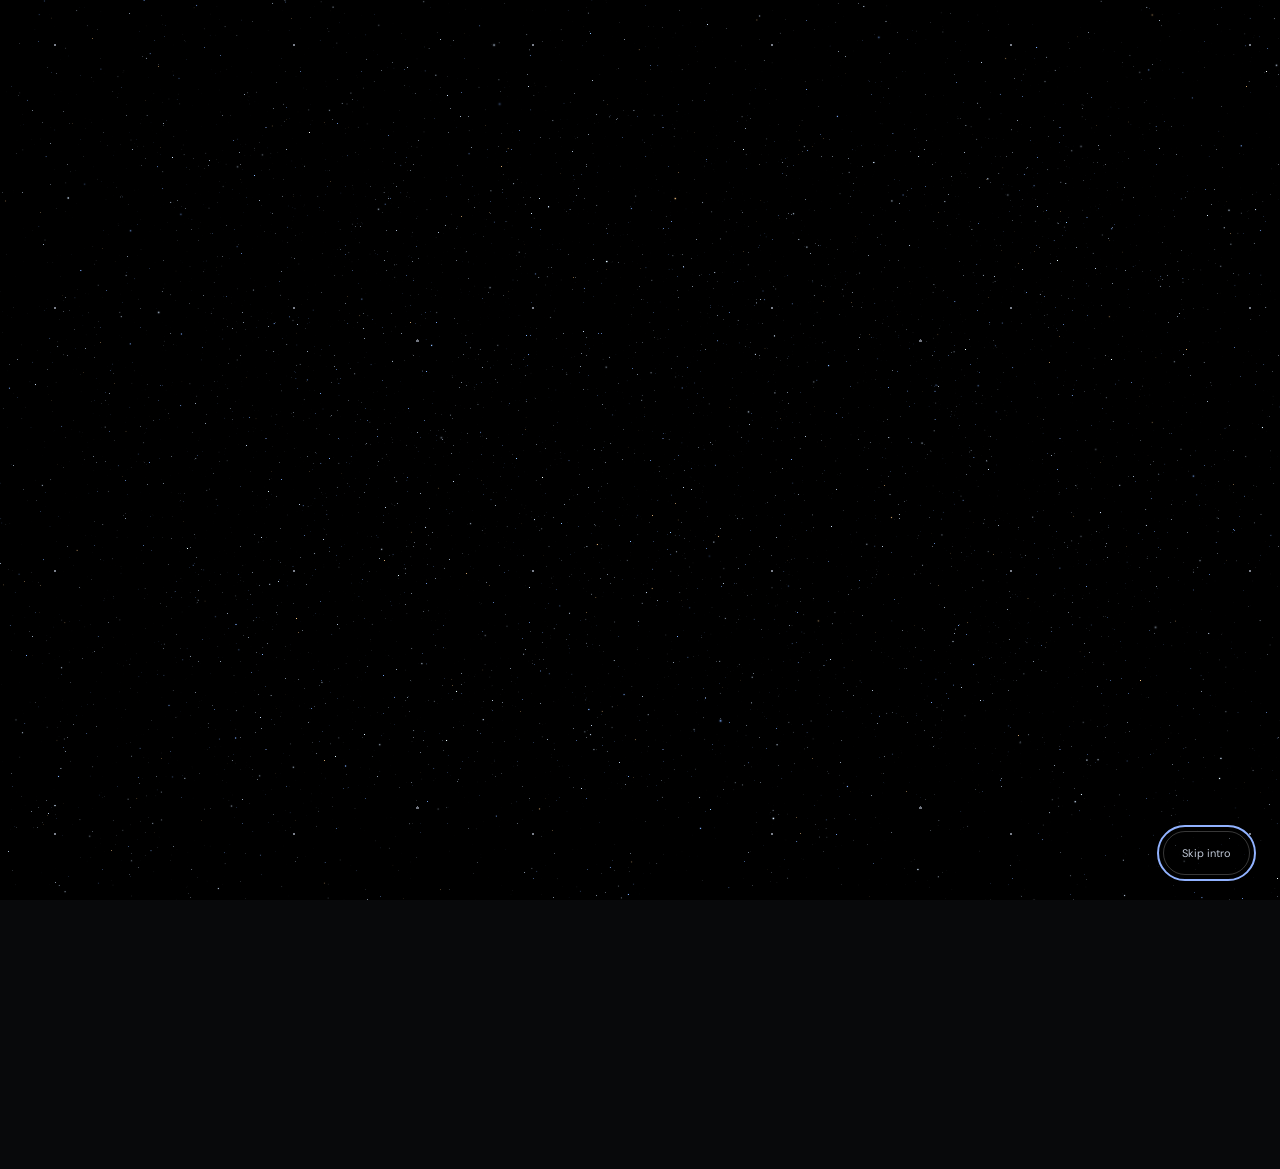
==== about/index.html @ 57eef7c1 "Publish updated portfolio" ====
<!doctype html>
<html lang="en">
  <head>
    <meta charset="UTF-8" />
    <meta name="viewport" content="width=device-width, initial-scale=1.0" />
    <meta name="theme-color" content="#08090b" />
    <meta name="description" content="Explore the projects, academics, internships, and achievements of Dhruva Nerella." />
    <title>Dhruva Nerella — Projects & Portfolio</title>
    <link rel="icon" type="image/svg+xml" href="/favicon.svg?v=2" />
    <link rel="preload" as="image" href="/media/curiosity-core-live-poster.png" />
    <style>html{background:#000}body{margin:0}.portfolio-boot{background:#000;position:fixed;inset:0}.entrance-sky{pointer-events:none;background-image:radial-gradient(1px 1px at 23% 17%,#e1eaff8c 98%,#0000),radial-gradient(1px 1px at 67% 41%,#91b2ff66 98%,#0000),radial-gradient(1.5px 1.5px at 83% 73%,#e1eaff80 98%,#0000),radial-gradient(.7px .7px at 39% 86%,#e1eaff66 98%,#0000),radial-gradient(.7px .7px at 9% 57%,#c5a67966 98%,#0000);background-size:239px 263px,397px 311px,503px 467px,173px 191px,449px 373px;position:absolute;inset:0}</style>
    <script type="module" crossorigin src="/assets/index-DxN35YVc.js"></script>
    <link rel="stylesheet" crossorigin href="/assets/index-BlMus-Kl.css">
      <link rel="canonical" href="https://ayanokoji12786.github.io/about/" />
  </head>
  <body>
    <div id="root">
      <div class="portfolio-boot" role="status" aria-label="Opening Dhruva’s portfolio"><div class="entrance-sky" aria-hidden="true"></div></div>
    </div>
    <noscript><style>.portfolio-boot{display:none}</style><main style="padding:7vw;color:#f5f5f7;font-family:Arial,sans-serif"><h1>Dhruva Nerella</h1><p>I build things to understand how they work.</p><p>Enable JavaScript to explore my projects, research, academics, and achievements.</p><a style="color:#91b2ff" href="https://github.com/Ayanokoji12786">Explore my GitHub</a></main></noscript>
  </body>
</html>
---- assets/index-BlMus-Kl.css ----
@font-face{font-family:Bodoni Moda Variable;font-style:normal;font-display:swap;font-weight:400 900;src:url(/assets/bodoni-moda-math-wght-normal-_TL2RCrf.woff2)format("woff2-variations");unicode-range:U+302-303,U+305,U+307-308,U+310,U+312,U+315,U+31A,U+326-327,U+32C,U+32F-330,U+332-333,U+338,U+33A,U+346,U+34D,U+391-3A1,U+3A3-3A9,U+3B1-3C9,U+3D1,U+3D5-3D6,U+3F0-3F1,U+3F4-3F5,U+2016-2017,U+2034-2038,U+203C,U+2040,U+2043,U+2047,U+2050,U+2057,U+205F,U+2070-2071,U+2074-208E,U+2090-209C,U+20D0-20DC,U+20E1,U+20E5-20EF,U+2100-2112,U+2114-2115,U+2117-2121,U+2123-214F,U+2190,U+2192,U+2194-21AE,U+21B0-21E5,U+21F1-21F2,U+21F4-2211,U+2213-2214,U+2216-22FF,U+2308-230B,U+2310,U+2319,U+231C-2321,U+2336-237A,U+237C,U+2395,U+239B-23B7,U+23D0,U+23DC-23E1,U+2474-2475,U+25AF,U+25B3,U+25B7,U+25BD,U+25C1,U+25CA,U+25CC,U+25FB,U+266D-266F,U+27C0-27FF,U+2900-2AFF,U+2B0E-2B11,U+2B30-2B4C,U+2BFE,U+3030,U+FF5B,U+FF5D,U+1D400-1D7FF,U+1EE??}@font-face{font-family:Bodoni Moda Variable;font-style:normal;font-display:swap;font-weight:400 900;src:url(/assets/bodoni-moda-symbols-wght-normal-DO7lZbk6.woff2)format("woff2-variations");unicode-range:U+1-C,U+E-1F,U+7F-9F,U+20DD-20E0,U+20E2-20E4,U+2150-218F,U+2190,U+2192,U+2194-2199,U+21AF,U+21E6-21F0,U+21F3,U+2218-2219,U+2299,U+22C4-22C6,U+2300-243F,U+2440-244A,U+2460-24FF,U+25A0-27BF,U+28??,U+2921-2922,U+2981,U+29BF,U+29EB,U+2B??,U+4DC0-4DFF,U+FFF9-FFFB,U+10140-1018E,U+10190-1019C,U+101A0,U+101D0-101FD,U+102E0-102FB,U+10E60-10E7E,U+1D2C0-1D2D3,U+1D2E0-1D37F,U+1F0??,U+1F100-1F1AD,U+1F1E6-1F1FF,U+1F30D-1F30F,U+1F315,U+1F31C,U+1F31E,U+1F320-1F32C,U+1F336,U+1F378,U+1F37D,U+1F382,U+1F393-1F39F,U+1F3A7-1F3A8,U+1F3AC-1F3AF,U+1F3C2,U+1F3C4-1F3C6,U+1F3CA-1F3CE,U+1F3D4-1F3E0,U+1F3ED,U+1F3F1-1F3F3,U+1F3F5-1F3F7,U+1F408,U+1F415,U+1F41F,U+1F426,U+1F43F,U+1F441-1F442,U+1F444,U+1F446-1F449,U+1F44C-1F44E,U+1F453,U+1F46A,U+1F47D,U+1F4A3,U+1F4B0,U+1F4B3,U+1F4B9,U+1F4BB,U+1F4BF,U+1F4C8-1F4CB,U+1F4D6,U+1F4DA,U+1F4DF,U+1F4E3-1F4E6,U+1F4EA-1F4ED,U+1F4F7,U+1F4F9-1F4FB,U+1F4FD-1F4FE,U+1F503,U+1F507-1F50B,U+1F50D,U+1F512-1F513,U+1F53E-1F54A,U+1F54F-1F5FA,U+1F610,U+1F650-1F67F,U+1F687,U+1F68D,U+1F691,U+1F694,U+1F698,U+1F6AD,U+1F6B2,U+1F6B9-1F6BA,U+1F6BC,U+1F6C6-1F6CF,U+1F6D3-1F6D7,U+1F6E0-1F6EA,U+1F6F0-1F6F3,U+1F6F7-1F6FC,U+1F7??,U+1F800-1F80B,U+1F810-1F847,U+1F850-1F859,U+1F860-1F887,U+1F890-1F8AD,U+1F8B0-1F8BB,U+1F8C0-1F8C1,U+1F900-1F90B,U+1F93B,U+1F946,U+1F984,U+1F996,U+1F9E9,U+1FA00-1FA6F,U+1FA70-1FA7C,U+1FA80-1FA89,U+1FA8F-1FAC6,U+1FACE-1FADC,U+1FADF-1FAE9,U+1FAF0-1FAF8,U+1FB??}@font-face{font-family:Bodoni Moda Variable;font-style:normal;font-display:swap;font-weight:400 900;src:url(/assets/bodoni-moda-latin-ext-wght-normal-BlIE6rrN.woff2)format("woff2-variations");unicode-range:U+100-2BA,U+2BD-2C5,U+2C7-2CC,U+2CE-2D7,U+2DD-2FF,U+304,U+308,U+329,U+1D00-1DBF,U+1E00-1E9F,U+1EF2-1EFF,U+2020,U+20A0-20AB,U+20AD-20C0,U+2113,U+2C60-2C7F,U+A720-A7FF}@font-face{font-family:Bodoni Moda Variable;font-style:normal;font-display:swap;font-weight:400 900;src:url(/assets/bodoni-moda-latin-wght-normal-BIFT5Qnz.woff2)format("woff2-variations");unicode-range:U+??,U+131,U+152-153,U+2BB-2BC,U+2C6,U+2DA,U+2DC,U+304,U+308,U+329,U+2000-206F,U+20AC,U+2122,U+2191,U+2193,U+2212,U+2215,U+FEFF,U+FFFD}@font-face{font-family:DM Sans Variable;font-style:normal;font-display:swap;font-weight:100 1000;src:url(/assets/dm-sans-latin-ext-wght-normal-BOFOeGcA.woff2)format("woff2-variations");unicode-range:U+100-2BA,U+2BD-2C5,U+2C7-2CC,U+2CE-2D7,U+2DD-2FF,U+304,U+308,U+329,U+1D00-1DBF,U+1E00-1E9F,U+1EF2-1EFF,U+2020,U+20A0-20AB,U+20AD-20C0,U+2113,U+2C60-2C7F,U+A720-A7FF}@font-face{font-family:DM Sans Variable;font-style:normal;font-display:swap;font-weight:100 1000;src:url(/assets/dm-sans-latin-wght-normal-Xz1IZZA0.woff2)format("woff2-variations");unicode-range:U+??,U+131,U+152-153,U+2BB-2BC,U+2C6,U+2DA,U+2DC,U+304,U+308,U+329,U+2000-206F,U+20AC,U+2122,U+2191,U+2193,U+2212,U+2215,U+FEFF,U+FFFD}.hero-scene-3d{isolation:isolate;background:#08090b;position:relative;overflow:hidden}.hero-scene-3d__poster,.hero-scene-3d__canvas,.hero-scene-3d__vignette{width:100%;height:100%;position:absolute;inset:0}.hero-scene-3d__poster{z-index:0;object-fit:cover;object-position:center;opacity:0;visibility:hidden;transition:opacity .7s}.hero-scene-3d__canvas{z-index:1;opacity:0;pointer-events:none;transition:opacity .7s;display:block}.hero-scene-3d[data-webgl-ready=true] .hero-scene-3d__poster{opacity:0}.hero-scene-3d[data-webgl-ready=true] .hero-scene-3d__canvas{opacity:1}.hero-scene-3d[data-fallback=true] .hero-scene-3d__poster{opacity:1;visibility:visible}.hero-scene-3d__vignette{z-index:2;pointer-events:none}@media (width<=768px){.hero-scene-3d__poster{object-position:64% 50%}}@media (prefers-reduced-motion:reduce){.hero-scene-3d__poster{opacity:1;visibility:visible}.hero-scene-3d__poster,.hero-scene-3d__canvas{transition:none}}.award-gallery{color:#f4f1e9;background:#101513;padding:clamp(76px,9vw,132px) 0 clamp(70px,8vw,112px);overflow:hidden}.award-gallery__inner{width:min(100% - 96px,1320px);margin-inline:auto}.award-gallery__heading{justify-content:space-between;align-items:end;gap:48px;margin-bottom:42px;display:flex}.award-gallery__heading>div{max-width:770px}.award-gallery__kicker{color:#d1a376;letter-spacing:.18em;margin:0 0 17px;font-size:10px;font-weight:700}.award-gallery__heading h2{letter-spacing:-.04em;margin:0;font-family:Bodoni Moda Variable,Georgia,serif;font-size:clamp(42px,5.6vw,76px);font-weight:400;line-height:1.05}.award-gallery__heading>p{color:#bbbfb9;max-width:296px;margin:0 0 5px;font-size:14px;line-height:1.65}.award-gallery__scene{background:#171d1a;border:1px solid #343c38;grid-template-columns:minmax(0,1.35fr) minmax(280px,.65fr);min-height:555px;display:grid}.award-gallery__stage{perspective:1050px;cursor:grab;touch-action:pan-y;-webkit-user-select:none;user-select:none;background:radial-gradient(48% 40% at 50% 71%,#3a3830 0,#252923 57%,#0000 100%),#121714;place-items:center;min-height:555px;display:grid;position:relative;overflow:hidden}.award-gallery__stage.is-dragging{cursor:grabbing}.award-gallery__spotlight{pointer-events:none;background:radial-gradient(ellipse 45% 62% at var(--light-x,50%) var(--light-y,43%), #f1dfbe32 0, #c6ad7c11 43%, transparent 72%);position:absolute;inset:0}.award-gallery__floor{filter:blur(23px);pointer-events:none;background:#0508068c;border-radius:50%;height:11%;position:absolute;bottom:10%;left:8%;right:8%;transform:rotateX(65deg)}.award-gallery__plinth{z-index:1;width:min(65%,390px);height:clamp(280px,35vw,430px);transform-style:preserve-3d;position:relative}.award-gallery__object{width:100%;height:100%;transform-style:preserve-3d;place-items:center;transition:transform .28s cubic-bezier(.23,1,.32,1);display:grid}.award-gallery__stage.is-dragging .award-gallery__object{transition:none}.award-gallery__object img{object-fit:contain;filter:drop-shadow(15px 29px 22px #0305039e);pointer-events:none;width:auto;max-width:100%;height:auto;max-height:100%;display:block}.award-gallery__stage-label{color:#a5ada5;font-variant-numeric:tabular-nums;letter-spacing:.15em;font-size:10px;font-weight:700;position:absolute;top:24px;left:24px}.award-gallery__details{border-left:1px solid #343c38;flex-direction:column;align-items:flex-start;min-width:0;padding:clamp(30px,4vw,65px);display:flex}.award-gallery__reading{width:100%;margin-top:auto}.award-gallery__index{color:#d1a376;font-variant-numeric:tabular-nums;letter-spacing:.14em;margin:0 0 auto;font-size:11px;font-weight:700}.award-gallery__index span{color:#717b73;margin-inline:8px}.award-gallery__inscription{color:#d1a376;letter-spacing:.11em;text-transform:uppercase;margin:28px 0 12px;font-size:10px;font-weight:700;line-height:1.55}.award-gallery__details h3{letter-spacing:-.035em;margin:0;font-family:Bodoni Moda Variable,Georgia,serif;font-size:clamp(38px,3.5vw,56px);font-weight:400;line-height:1.1}.award-gallery__description{color:#d4d8d1;margin:22px 0 0;font-size:15px;line-height:1.72}.award-gallery__date{color:#b3bbb2;margin:12px 0 0;font-size:12px}.award-gallery__links{flex-wrap:wrap;gap:18px;margin-top:27px;display:flex}.award-gallery__links a{color:#f4f1e9;border-bottom:1px solid #d1a376;align-items:center;gap:6px;padding-bottom:6px;font-size:11px;font-weight:700;text-decoration:none;transition:color .15s;display:inline-flex}.award-gallery__links a:hover{color:#d1a376}.award-gallery__controls{gap:10px;margin-top:auto;padding-top:36px;display:flex}.award-gallery__controls button{color:#f4f1e9;cursor:pointer;background:0 0;border:1px solid #68726a;border-radius:50%;place-items:center;width:46px;height:46px;padding:0;transition:background .15s,border-color .15s;display:grid}.award-gallery__controls button:hover{background:#303a33;border-color:#d1a376}.award-gallery button:focus-visible,.award-gallery a:focus-visible{outline-offset:4px;outline:2px solid #e1b988}.award-gallery__strip{scrollbar-color:#5d695e #1b211d;scrollbar-width:thin;scroll-snap-type:x proximity;gap:12px;padding:20px 0 14px;display:flex;overflow-x:auto}.award-gallery__thumbnail{color:#c5cbc2;text-align:left;cursor:pointer;scroll-snap-align:start;background:#1c221e;border:1px solid #343c38;flex:0 0 160px;min-width:0;padding:0;transition:border-color .15s,background .15s;overflow:hidden}.award-gallery__thumbnail:hover{border-color:#a6a894}.award-gallery__thumbnail[aria-pressed=true]{color:#fff;background:#2d3028;border-color:#d1a376}.award-gallery__thumbnail-art{background:#101513;place-items:center;height:150px;padding:10px;display:grid;overflow:hidden}.award-gallery__thumbnail-art img{object-fit:contain;filter:drop-shadow(3px 6px 4px #0007);width:auto;max-width:100%;height:auto;max-height:130px;display:block}.award-gallery__thumbnail-title{z-index:1;background:inherit;min-height:72px;padding:12px;font-size:11px;font-weight:600;line-height:1.4;display:block;position:relative}@media (width<=980px){.award-gallery__inner{width:min(100% - 56px,1320px)}.award-gallery__scene{grid-template-columns:minmax(0,1fr) minmax(250px,.75fr)}.award-gallery__stage{min-height:500px}.award-gallery__details{padding:32px}}@media (width<=720px){.award-gallery__inner{width:min(100% - 36px,1320px)}.award-gallery__heading{margin-bottom:28px;display:block}.award-gallery__heading>p{max-width:530px;margin-top:18px}.award-gallery__scene{display:block}.award-gallery__stage{min-height:405px}.award-gallery__plinth{width:min(66%,275px);height:300px}.award-gallery__details{border-top:1px solid #343c38;border-left:0;min-height:290px;padding:28px 24px;display:block}.award-gallery__index{margin-bottom:21px}.award-gallery__inscription{margin-top:0}.award-gallery__controls{padding-top:25px}.award-gallery__thumbnail{flex-basis:132px}.award-gallery__thumbnail-art{height:128px}.award-gallery__thumbnail-art img{max-height:108px}}@media (width<=390px){.award-gallery__stage{min-height:340px}.award-gallery__plinth{height:245px}.award-gallery__stage-label{font-size:9px;top:15px;left:16px}}@media (prefers-reduced-motion:reduce){.award-gallery__object,.award-gallery__thumbnail,.award-gallery__controls button,.award-gallery__links a{transition:none}}.achievement-archive{color:#f5f5f7;background:#08090b;padding:clamp(80px,9vw,140px) 0 110px}.achievement-archive__heading{grid-template-columns:1.25fr 1fr;align-items:end;gap:80px;padding-bottom:68px;display:grid}.achievement-archive__heading h2{letter-spacing:-.065em;max-width:580px;margin:22px 0 0;font-size:clamp(48px,5.5vw,80px);font-weight:400;line-height:1.06}.achievement-archive__heading>p{color:#abb2bd;max-width:440px;margin:0 0 4px;font-size:16px;line-height:1.8}.achievement-archive__layout{grid-template-columns:235px minmax(0,1fr);align-items:start;gap:clamp(40px,6vw,100px);display:grid}.achievement-archive__navigation{position:sticky;top:110px}.achievement-archive__browse{color:#c5a679;letter-spacing:.18em;margin:0 0 18px;font-size:10px;font-weight:650}.achievement-archive__filters{flex-direction:column;gap:3px;display:flex}.achievement-archive__filters button{color:#a2a7b0;min-height:48px;font:inherit;text-align:left;cursor:pointer;background:0 0;border:0;border-bottom:1px solid #30343c;justify-content:space-between;align-items:center;gap:14px;padding:12px 12px 12px 0;font-size:13px;transition:color .18s,border-color .18s;display:flex}.achievement-archive__filters button>span:last-child{color:#a2a7b0;font-variant-numeric:tabular-nums;font-size:10px}.achievement-archive__filters button:hover,.achievement-archive__filters button[aria-pressed=true]{color:#f5f5f7;border-color:#91b2ff}.achievement-archive__filters button[aria-pressed=true]>span:last-child{color:#91b2ff}.achievement-archive__status{color:#a2a7b0;margin:18px 0 0;font-size:11px;line-height:1.6}.achievement-archive__aside-note{color:#f5f5f7;letter-spacing:-.035em;margin:55px 0 0;font-size:26px;line-height:1.3}.achievement-archive__chapters{min-width:0}.achievement-archive__category+.achievement-archive__category{margin-top:64px}.achievement-archive__category-heading{border-bottom:1px solid #535b68;gap:22px;padding-bottom:24px;display:flex}.achievement-archive__category-heading>span{color:#c5a679;font-variant-numeric:tabular-nums;padding-top:8px;font-size:11px}.achievement-archive__category-heading h3{letter-spacing:-.04em;margin:0 0 10px;font-size:clamp(25px,2.4vw,34px);font-weight:450;line-height:1.2}.achievement-archive__category-heading p{color:#abb2bd;max-width:540px;margin:0;font-size:13px;line-height:1.7}.achievement-archive__entry{border-bottom:1px solid #30343c;scroll-margin-top:100px}.achievement-archive__entry summary{cursor:pointer;padding:28px 0;list-style:none;display:list-item}.achievement-archive__summary-layout{grid-template-columns:105px minmax(0,1fr) 20px;align-items:start;gap:24px;display:grid}.achievement-archive__entry summary::-webkit-details-marker{display:none}.achievement-archive__period{color:#c5a679;padding-top:4px;font-size:10px;line-height:1.7}.achievement-archive__summary-copy{min-width:0}.achievement-archive__entry-title{letter-spacing:-.025em;font-size:clamp(18px,1.6vw,22px);line-height:1.35;transition:color .18s;display:block}.achievement-archive__summary-note{color:#abb2bd;max-width:540px;margin-top:9px;font-size:13px;line-height:1.65;display:block}.achievement-archive__expand{color:#a2a7b0;margin-top:4px;transition:transform .22s,color .18s}.achievement-archive__entry[open] .achievement-archive__expand{color:#91b2ff;transform:rotate(45deg)}.achievement-archive__entry summary:hover .achievement-archive__entry-title,.achievement-archive__entry[open] .achievement-archive__entry-title{color:#91b2ff}.achievement-archive__body{padding:0 44px 30px 129px}.achievement-archive__body.has-evidence{grid-template-columns:minmax(0,1fr) minmax(170px,.8fr);gap:25px;display:grid}.achievement-archive__milestones{margin:0;padding:0;list-style:none}.achievement-archive__milestones li{border-left:1px solid #30343c;padding:0 0 22px 20px;position:relative}.achievement-archive__milestones li:last-child{padding-bottom:0}.achievement-archive__milestones li:before{content:"";background:#91b2ff;border-radius:50%;width:5px;height:5px;position:absolute;top:6px;left:-3px}.achievement-archive__milestones h4{margin:0 0 7px;font-size:13px;font-weight:550;line-height:1.6}.achievement-archive__milestones p{color:#abb2bd;margin:0;font-size:12px;line-height:1.8}.achievement-archive__evidence{min-width:0;margin:0}.achievement-archive__evidence a{background:#171b22;border:1px solid #30343c;padding:8px;display:block}.achievement-archive__evidence img{width:100%;height:auto;display:block}.achievement-archive__evidence figcaption{color:#abb2bd;justify-content:space-between;gap:12px;margin-top:10px;font-size:10px;display:flex}.achievement-archive__closing{border-top:1px solid #30343c;flex-wrap:wrap;align-items:center;gap:24px 36px;margin-top:80px;padding-top:30px;display:flex}.achievement-archive__closing>p{color:#abb2bd;flex:300px;margin:0;font-size:14px;line-height:1.7}.achievement-archive__closing .under-link{margin:0;font-size:12px}.achievement-archive button:focus-visible,.achievement-archive summary:focus-visible,.achievement-archive a:focus-visible{outline-offset:5px;outline:2px solid #91b2ff}@media (width<=1100px){.achievement-archive__layout{grid-template-columns:200px minmax(0,1fr);gap:40px}.achievement-archive__summary-layout{grid-template-columns:minmax(0,1fr) 20px;gap:9px 18px}.achievement-archive__period{grid-column:1;padding:0}.achievement-archive__summary-copy{grid-column:1}.achievement-archive__expand{grid-area:2/2}.achievement-archive__body{padding-left:0;padding-right:38px}.achievement-archive__body.has-evidence{grid-template-columns:minmax(0,1fr)}.achievement-archive__evidence{max-width:400px}}@media (width<=760px){.achievement-archive{padding-block:76px}.achievement-archive__heading{grid-template-columns:1fr;gap:25px;padding-bottom:36px}.achievement-archive__heading>p{font-size:14px}.achievement-archive__layout{grid-template-columns:minmax(0,1fr);gap:36px}.achievement-archive__navigation{position:static}.achievement-archive__filters{flex-flow:wrap;gap:8px}.achievement-archive__filters button{border:1px solid #30343c;min-height:44px;padding:10px 12px;font-size:12px}.achievement-archive__aside-note{display:none}.achievement-archive__category-heading{gap:16px}.achievement-archive__category+.achievement-archive__category{margin-top:48px}.achievement-archive__entry summary{padding-block:23px}.achievement-archive__body{padding-bottom:27px;padding-right:0}.achievement-archive__closing{gap:22px;margin-top:50px}}@media (prefers-reduced-motion:reduce){.achievement-archive__filters button,.achievement-archive__entry-title,.achievement-archive__expand{transition:none}}.project-sequence{color:#f5f5f7;background:#08090b;position:relative}.project-sequence__stage{isolation:isolate;min-height:calc(100dvh - 76px);position:relative;overflow:hidden}.project-sequence__topline{z-index:4;color:#9da5b2;letter-spacing:.2em;pointer-events:none;justify-content:space-between;gap:20px;font-size:10px;font-weight:700;display:flex;position:absolute;top:26px;left:max(48px,50vw - 640px);right:max(48px,50vw - 640px)}.project-sequence__panel{background:#0e1116;border-bottom:1px solid #ffffff18;grid-template-columns:minmax(0,.85fr) minmax(0,1fr);align-items:center;gap:clamp(28px,4vw,64px);min-height:calc(100dvh - 76px);padding:95px max(48px,50vw - 640px) 105px;display:grid;position:relative;overflow:hidden}.project-sequence__panel:nth-of-type(2n){background:#13171d}.project-sequence__panel--radar,.project-sequence__panel--pathora,.project-sequence__panel--treasure{background:#0a0d10}.project-sequence__copy{z-index:2;min-width:0;padding-block:20px;position:relative}.project-sequence__meta{color:#c5a679;letter-spacing:.16em;text-transform:uppercase;flex-wrap:wrap;gap:10px 22px;margin:0 0 29px;font-size:10px;font-weight:700;display:flex}.project-sequence__meta span:first-child{color:#c5cad2}.project-sequence__title{letter-spacing:-.065em;text-wrap:nowrap;width:100%;margin:0;font-family:DM Sans Variable,sans-serif;font-size:clamp(40px,4.7vw,72px);font-weight:500;line-height:.98}.project-sequence__title-line{width:fit-content;max-width:100%;margin-bottom:-.12em;padding:.04em .1em .12em 0;display:block;overflow:hidden}.project-sequence__title-line>span{display:block}.project-sequence__summary{color:#d4d9e1;max-width:32ch;margin:30px 0 22px;font-size:clamp(16px,1.45vw,20px);line-height:1.6}.project-sequence__link{color:#f5f5f7;border-bottom:1px solid #91b2ff;align-items:center;gap:14px;min-height:44px;font-size:12px;font-weight:700;text-decoration:none;transition:gap .25s,color .25s;display:inline-flex}.project-sequence__link:hover{color:#91b2ff;gap:23px}.project-sequence__image{z-index:1;transform-origin:50%;width:100%;min-width:0;margin:0;transition:transform .5s cubic-bezier(.22,.7,.12,1);position:relative;transform:perspective(1600px)rotateY(-6deg)rotateX(2deg)}.project-sequence__viewport{aspect-ratio:1.5;background:#171c24;border:1px solid #7077835a;border-radius:10px;width:100%;position:relative;overflow:hidden;box-shadow:0 24px 65px #0008}.project-sequence__image img{object-fit:contain;object-position:center;width:100%;height:100%;display:block}.project-sequence__viewport>a{cursor:zoom-in;width:100%;height:100%;display:block}.project-sequence__viewport>a:focus-visible{outline-offset:-4px;outline:2px solid #91b2ff}.project-sequence__caption{color:#aeb8c9;letter-spacing:.09em;text-transform:uppercase;margin-top:16px;font-size:9px;font-weight:600;line-height:1.5}.project-sequence__index{z-index:0;color:#ffffff08;letter-spacing:-.12em;pointer-events:none;font-size:clamp(250px,31vw,600px);font-weight:700;line-height:1;position:absolute;bottom:-7%;right:4%}.project-sequence__rail{z-index:5;align-items:center;gap:12px;display:none;position:absolute;bottom:31px;right:max(48px,50vw - 640px)}.project-sequence__rail button{cursor:pointer;background:0 0;border:0;place-items:center;width:44px;height:44px;padding:0;display:grid;position:relative}.project-sequence__rail button>span:first-child{background:#858d99;width:18px;height:2px;transition:transform .2s,background .2s;display:block}.project-sequence__rail button[aria-current]>span:first-child{background:#91b2ff;transform:scaleX(1.5)}.project-sequence__rail-name{color:#f5f5f7;opacity:0;pointer-events:none;background:#08090bf0;width:max-content;max-width:210px;padding:9px 12px;font-size:12px;position:absolute;bottom:46px;right:0}.project-sequence__rail button:is(:hover,:focus-visible) .project-sequence__rail-name{opacity:1}.project-sequence[data-animated=true] .project-sequence__panel{border:0;min-height:100%;position:absolute;inset:0}.project-sequence[data-animated=true] .project-sequence__panel:not(:first-of-type){visibility:hidden}.project-sequence[data-animated=true] .project-sequence__rail{display:flex}@media (hover:hover) and (pointer:fine){.project-sequence__panel:has(.project-sequence__link:hover) .project-sequence__image{transform:perspective(1600px)rotateY(-6deg)rotateX(2deg)translateY(-6px)}}@media (width<=899px){.project-sequence__stage{min-height:0}.project-sequence__topline,.project-sequence__rail,.project-sequence__index{display:none}.project-sequence__panel{flex-direction:column;align-items:stretch;gap:30px;min-height:0;padding:70px 20px 64px;display:flex}.project-sequence__copy{width:100%;padding:0}.project-sequence__meta{margin-bottom:22px}.project-sequence__title{font-size:clamp(39px,7.8vw,70px);line-height:1.02}.project-sequence__summary{max-width:36ch;margin:24px 0 16px;font-size:17px}.project-sequence__image{transform:perspective(1600px)rotateY(-6deg)rotateX(2deg)}.project-sequence__viewport{aspect-ratio:1.5}.project-sequence__caption{font-size:8px}}@media (prefers-reduced-motion:reduce){.project-sequence__image,.project-sequence__viewport,.project-sequence__link,.project-sequence__rail button span{transition:none!important;transform:none!important}}.research-sequence{background:#10151f}.research-sequence__stage{grid-template-columns:minmax(0,1.1fr) minmax(0,.9fr);align-items:center;gap:clamp(36px,6vw,100px);padding-block:100px;display:grid;position:relative}.research-sequence__visual{min-width:0;position:relative}.research-sequence__sample{aspect-ratio:1;border:1px solid #45516b;position:relative;overflow:hidden}.research-sequence__sample>img{object-fit:cover;width:100%;height:100%}.research-sequence__slice{pointer-events:none;background:url(/media/curiosity-core-poster.webp) 50%/cover;position:absolute;inset:0}.research-sequence__slice--one{clip-path:inset(25% 0 55%)}.research-sequence__slice--two{clip-path:inset(60% 0 20%)}.research-sequence__scan{background:linear-gradient(#0000,#91b2ff20);border-bottom:1px solid #91b2ff;height:20%;position:absolute;inset:0 0 auto}.research-sequence__decision{color:#f5f5f7;letter-spacing:-.04em;visibility:hidden;opacity:0;background:#08090bf0;margin:0;padding:26px;font-size:clamp(28px,3vw,44px);line-height:1.15;position:absolute;top:28%;left:6%;right:6%;transform:translateY(24px)}.research-sequence__disclaimer{color:#a2a7b0;max-width:52ch;margin:25px 0 0;font-size:12px;line-height:1.6}.research-sequence__chapter{padding-block:24px}.research-sequence__chapter+.research-sequence__chapter{border-top:1px solid #30343c}.research-sequence__chapter h2{letter-spacing:-.06em;margin:24px 0;font-size:clamp(38px,4vw,66px);font-weight:400;line-height:1.06}.research-sequence__chapter>p:last-child{color:#b3bac5;max-width:38ch;font-size:17px;line-height:1.75}.research-sequence__nav{display:none}.research-sequence[data-animated=true] .research-sequence__stage{min-height:calc(100dvh - 76px);padding-block:65px 90px}.research-sequence[data-animated=true] .research-sequence__sample{max-height:calc(100dvh - 300px)}.research-sequence[data-animated=true] .research-sequence__chapters{height:390px;position:relative}.research-sequence[data-animated=true] .research-sequence__chapter{border:0;position:absolute;inset:0}.research-sequence[data-animated=true] .research-sequence__nav{gap:22px;display:flex;position:absolute;bottom:32px;right:0}.research-sequence__nav button{color:#a2a7b0;min-height:44px;font:inherit;cursor:pointer;background:0 0;border:0;border-bottom:1px solid #45516b;padding:8px 0;font-size:12px}.research-sequence__nav button[aria-current]{color:#f5f5f7;border-color:#91b2ff}@media (width<=900px){.research-sequence__stage{grid-template-columns:1fr;gap:25px;padding-block:65px}.research-sequence__sample{aspect-ratio:1.3;max-width:520px}.research-sequence__chapter h2{font-size:clamp(36px,7vw,54px)}}@media (prefers-reduced-motion:reduce){.research-sequence__slice,.research-sequence__scan{display:none}}.academic-story.academic-band{padding:0}.academic-story__stage{padding-block:90px;position:relative}.academic-story__records{margin-top:45px}.academic-story__record{grid-template-columns:minmax(0,1.2fr) minmax(0,.8fr);align-items:center;gap:70px;padding-block:48px;display:grid}.academic-story__record+.academic-story__record{border-top:1px solid #c8ccd3}.academic-story__figure strong{white-space:nowrap;letter-spacing:-.085em;font-size:clamp(85px,13vw,200px);font-weight:400;line-height:1;display:block}.academic-story__figure strong span{color:#68717f;letter-spacing:-.05em;font-size:.36em}.academic-story__figure p{color:#535b67;letter-spacing:.1em;margin-top:28px;font-size:11px;font-weight:600}.academic-story__copy h2{letter-spacing:-.06em;max-width:10ch;margin:0 0 24px;font-size:clamp(40px,4.4vw,70px);font-weight:400;line-height:1.05}.academic-story__copy p{color:#535b67;max-width:32ch;font-size:17px;line-height:1.7}.academic-story__line{display:none}.academic-story[data-animated=true] .academic-story__stage{flex-direction:column;justify-content:center;min-height:calc(100dvh - 76px);display:flex}.academic-story[data-animated=true] .academic-story__records{height:350px;position:relative}.academic-story[data-animated=true] .academic-story__record{border:0;padding:0;position:absolute;inset:0}.academic-story[data-animated=true] .academic-story__line{transform-origin:0;background:#445674;height:1px;display:block;position:absolute;bottom:50px;left:0;right:0;transform:scaleX(0)}@media (width<=900px){.academic-story__stage{padding-block:65px}.academic-story__record{grid-template-columns:1fr;gap:20px;padding-block:36px}.academic-story__figure strong{font-size:clamp(72px,20vw,150px)}.academic-story__copy h2{max-width:16ch;font-size:clamp(36px,8vw,56px)}}.particle-galaxy{isolation:isolate;touch-action:pan-y;width:100%;height:100%;position:relative;overflow:hidden}.particle-galaxy canvas{opacity:0;width:100%;height:100%;transition:opacity .6s;position:absolute;inset:0}.particle-galaxy[data-ready=true] canvas{opacity:1}.particle-galaxy__fallback{opacity:.7;width:min(30%,220px);position:absolute;top:50%;left:50%;transform:translate(-50%,-50%)}.particle-galaxy[data-ready=true] .particle-galaxy__fallback,.site-entrance .particle-galaxy__fallback{visibility:hidden}.site-entrance .particle-galaxy[data-fallback=true] .particle-galaxy__fallback{visibility:visible}.particle-lab{background:#000;padding-top:110px}.particle-lab__header{padding:0 5vw 25px}.particle-lab__header h1{letter-spacing:-.05em;margin:15px 0;font-size:clamp(32px,5vw,65px)}.particle-lab__header p{color:#bfc5d1;max-width:65ch}.particle-lab__stage{height:78svh;min-height:420px}.particle-lab__controls{flex-wrap:wrap;gap:12px;padding:0 5vw 25px;display:flex}.particle-lab__controls button{color:#e1eaff;min-height:44px;font:inherit;cursor:pointer;background:0 0;border:1px solid #91b2ff55;border-radius:24px;padding:10px 18px;font-size:12px}.particle-lab__controls button[aria-pressed=true]{background:#91b2ff25;border-color:#91b2ff}.galaxy-journey{background:#000;height:100svh;min-height:100svh;position:relative;overflow:hidden}.galaxy-journey>.particle-galaxy{height:100%;position:absolute;inset:0}.galaxy-journey__opening,.galaxy-journey__destination{pointer-events:none;position:absolute;top:50%;left:0;right:0;transform:translateY(-50%)}.galaxy-journey__opening{padding-left:max(6vw,50vw - 640px)}.galaxy-journey__opening h2{letter-spacing:-.055em;max-width:7ch;font-size:clamp(40px,4.5vw,70px);font-weight:400;line-height:1.03}.galaxy-journey__opening>p:not(.eyebrow){color:#bfc5d1;font-size:13px;line-height:1.8}.galaxy-journey h2 em{color:#91b2ff}.galaxy-journey__opening .logo-chapter__actions{max-width:200px}.galaxy-journey__opening .logo-chapter__actions>*,.galaxy-journey__destination .logo-chapter__actions>*{pointer-events:auto}.galaxy-journey__destination{visibility:hidden;opacity:0;text-align:center}.galaxy-journey__destination h2{letter-spacing:-.055em;font-size:clamp(40px,6vw,90px);font-weight:400;line-height:1.07}.galaxy-journey__destination p:not(.eyebrow){color:#bfc5d1}.galaxy-journey__destination .logo-chapter__actions{justify-content:center}@media (width>=901px) and (height>=650px) and (prefers-reduced-motion:no-preference){.cinematic-home>.pin-spacer{pointer-events:none}.cinematic-home .cinematic-hero{z-index:2;pointer-events:auto}.cinematic-home .galaxy-journey{z-index:1;pointer-events:auto;margin-top:-100svh}}@media (width<=900px),(height<=649px),(prefers-reduced-motion:reduce){.galaxy-journey{height:auto;min-height:760px;padding-bottom:65px}.galaxy-journey>.particle-galaxy{height:430px;position:relative}.galaxy-journey__opening{text-align:center;position:relative;top:auto;transform:none}.galaxy-journey__opening h2{max-width:none;font-size:clamp(38px,7vw,60px)}.galaxy-journey__opening .logo-chapter__actions{justify-content:center;max-width:none}.galaxy-journey__destination{display:none}}@media (prefers-reduced-motion:reduce){.particle-galaxy canvas{transition:none}}:root{color:#242b26;font-synthesis:none;text-rendering:optimizelegibility;-webkit-font-smoothing:antialiased;--paper:#f7f4ee;--ink:#242b26;--soft:#676c65;--copper:#a45c39;--line:#dcd9d0;--dark:#202824;background:#f7f4ee;font-family:DM Sans Variable,sans-serif}*{box-sizing:border-box}html{scroll-behavior:smooth}body{margin:0}body,button{font-family:DM Sans Variable,sans-serif}button,a{-webkit-tap-highlight-color:transparent}a{color:inherit}button:focus-visible,a:focus-visible{outline:2px solid var(--copper);outline-offset:4px}.page-container{width:min(100% - 96px,1320px);margin-inline:auto}.skip-link{z-index:100;background:var(--ink);color:#fff;padding:10px 15px;position:fixed;top:-100px;left:20px}.skip-link:focus{top:20px}.site-scroll-progress{z-index:100;background:var(--copper);transform-origin:0;pointer-events:none;width:100%;height:3px;position:fixed;top:0;left:0;transform:scaleX(0)}.eyebrow{color:var(--copper);letter-spacing:.19em;text-transform:uppercase;margin:0;font-size:10px;font-weight:700;line-height:1.5}.eyebrow-dot{vertical-align:1px;background:currentColor;border-radius:50%;width:7px;height:7px;margin-right:9px;display:inline-block}h1,h2,h3,p{overflow-wrap:break-word}h1,h2,h3{text-wrap:balance}em{color:var(--copper);font-weight:inherit}.site-header{z-index:60;border-bottom:1px solid var(--line);-webkit-backdrop-filter:blur(16px);backdrop-filter:blur(16px);background:#f7f4eef5;height:80px;position:sticky;top:0}.header-inner{align-items:center;gap:32px;width:min(100% - 96px,1320px);height:100%;margin:auto;display:flex}.brand{white-space:nowrap;flex:1;align-items:center;gap:13px;text-decoration:none;display:inline-flex}.brand-mark{letter-spacing:-.12em;font-family:Bodoni Moda Variable,Georgia,serif;font-size:29px;font-weight:500;line-height:1}.brand-mark span{color:var(--copper)}.brand-name{border-left:1px solid var(--line);letter-spacing:.13em;padding-left:13px;font-size:10px;font-weight:700}.primary-nav{align-items:center;gap:clamp(18px,2.7vw,42px);display:flex}.primary-nav a{color:#6b706a;padding:29px 0;font-size:12px;font-weight:600;text-decoration:none;transition:color .2s;position:relative}.primary-nav a.active:after{background:var(--copper);content:"";height:2px;position:absolute;bottom:-1px;left:0;right:0}.header-github{border:1px solid #bfc6be;border-radius:4px;align-items:center;gap:7px;padding:10px 14px;font-size:11px;font-weight:700;text-decoration:none;display:inline-flex}.header-github:hover{border-color:var(--copper);color:var(--copper)}.mobile-github,.menu-button{display:none!important}.button-primary,.button-text,.under-link,.back-link{align-items:center;gap:14px;width:fit-content;font-size:12px;font-weight:700;text-decoration:none;display:inline-flex}.button-primary{background:var(--ink);color:#fff;border:1px solid var(--ink);border-radius:3px;min-height:51px;padding:0 19px;transition:background .2s,transform .2s}.button-primary:hover{background:#414b43;transform:translateY(-2px)}.button-text{border-bottom:1px solid #a6ada3;padding:12px 0}.under-link{border-bottom:1px solid var(--copper);padding:13px 0}.back-link{color:var(--soft);letter-spacing:.12em;margin-bottom:56px;font-size:10px}.home-hero{grid-template-columns:minmax(0,1.1fr) minmax(0,.9fr);align-items:center;gap:clamp(45px,7vw,125px);min-height:680px;padding-top:58px;padding-bottom:76px;display:grid}.hero-copy{padding-top:12px}.hero-copy h1,.page-hero h1,.about-hero h1,.project-detail-head h1,.not-found h1{letter-spacing:-.063em;margin:26px 0 25px;font-family:Bodoni Moda Variable,Georgia,serif;font-size:clamp(58px,7.3vw,108px);font-weight:400;line-height:.99}.hero-copy h1{max-width:680px}.hero-intro{color:#555d56;max-width:510px;margin:0;font-size:clamp(16px,1.45vw,20px);line-height:1.65}.hero-actions{align-items:center;gap:30px;margin-top:34px;display:flex}.hero-scroll{color:#9b9f98;letter-spacing:.16em;align-items:center;gap:8px;margin-top:72px;font-size:9px;font-weight:700;display:flex}.hero-portrait-stage{perspective:1100px;padding:27px 24px 30px 0;position:relative}.hero-portrait-stage:before{content:"";background:#e8e0d6;border:1px solid #c9baac;position:absolute;inset:0 0 0 26px}.hero-portrait{aspect-ratio:.88;max-height:570px;transform-style:preserve-3d;background:#c8bdae;position:relative;overflow:hidden;box-shadow:0 25px 48px #29312820}.hero-portrait img{object-fit:cover;object-position:50% 48%;width:100%;height:100%;display:block}.portrait-label{color:#fff;letter-spacing:.12em;background:#1c2829bd;padding:11px 12px;font-size:9px;font-weight:700;position:absolute;bottom:15px;left:15px;right:15px}.fact-strip{border-block:1px solid var(--line);background:#ebe9e2}.fact-strip-inner{grid-template-columns:repeat(3,1fr);display:grid}.fact-strip-inner>div{border-right:1px solid #d5d4cc;padding:28px 36px 26px}.fact-strip-inner>div:first-child{padding-left:0}.fact-strip-inner>div:last-child{border:0}.fact-strip strong{letter-spacing:-.05em;font-family:Bodoni Moda Variable,Georgia,serif;font-size:clamp(34px,4vw,54px);font-weight:400;line-height:1}.fact-strip strong span{color:#9b9e96;font-size:.6em}.fact-strip p{color:#737a72;letter-spacing:.14em;margin:10px 0 0;font-size:9px;font-weight:700}.home-work,.projects-section,.more-work,.about-experience,.archive-section{padding-block:clamp(82px,9vw,142px)}.section-header{margin-bottom:45px}.section-header-line{justify-content:space-between;align-items:end;gap:36px;margin-top:16px;display:flex}.section-header h2{letter-spacing:-.055em;max-width:850px;margin:0;font-family:Bodoni Moda Variable,Georgia,serif;font-size:clamp(42px,5.5vw,77px);font-weight:400;line-height:1.08}.section-header-line>p{max-width:300px;color:var(--soft);margin:0 0 6px;font-size:14px;line-height:1.65}.section-header>.under-link{margin-top:18px}.home-project-grid{grid-template-columns:repeat(3,minmax(0,1fr));gap:22px;display:grid}.projects-grid{grid-template-columns:repeat(2,minmax(0,1fr));gap:65px 28px;display:grid}.projects-grid>.project-card:last-child{grid-column:1/-1}.projects-grid>.project-card:last-child .project-card-image{aspect-ratio:1.6}.project-card{min-width:0;transform-style:preserve-3d}.project-card a{text-decoration:none;display:block}.project-card-image{aspect-ratio:1.42;background:#d9ddd8;position:relative;overflow:hidden}.project-card-image img{object-fit:cover;width:100%;height:100%;transition:transform .5s cubic-bezier(.2,.8,.2,1);display:block}.project-card:hover img{transform:scale(1.055)}.project-card-go{width:36px;height:36px;color:var(--ink);background:#f7f4eeed;place-items:center;display:grid;position:absolute;top:14px;right:14px}.project-card-meta{color:#8b9189;letter-spacing:.13em;text-transform:uppercase;justify-content:space-between;gap:12px;margin-top:19px;font-size:9px;font-weight:700;display:flex}.project-card h3{letter-spacing:-.045em;margin:11px 0 8px;font-family:Bodoni Moda Variable,Georgia,serif;font-size:clamp(27px,3vw,44px);font-weight:400;line-height:1.12}.project-card p{max-width:49ch;color:var(--soft);margin:0;font-size:13px;line-height:1.65}.home-next{grid-template-columns:minmax(0,1fr) minmax(0,.85fr);align-items:center;gap:85px;padding-block:clamp(90px,10vw,150px);display:grid}.home-next h2,.about-end h2{letter-spacing:-.055em;max-width:630px;margin:17px 0 26px;font-family:Bodoni Moda Variable,Georgia,serif;font-size:clamp(47px,5.3vw,76px);font-weight:400;line-height:1.08}.home-next-copy>p:not(.eyebrow),.about-end>p:not(.eyebrow){max-width:500px;color:var(--soft);font-size:16px;line-height:1.75}.home-next-actions{gap:26px;margin-top:28px;display:flex}.home-next-images{grid-template-columns:1fr 1fr;align-items:end;gap:16px;display:grid}.home-award-card{aspect-ratio:.78;perspective:900px;background:#e2d8ca;place-items:center;display:grid;overflow:hidden}.home-award-card:nth-child(2){background:#29342f;transform:translateY(33px)}.home-award-card img{object-fit:contain;filter:drop-shadow(0 22px 16px #171c1770);width:89%;height:87%;transform-style:preserve-3d;display:block}.page-hero{padding-top:clamp(70px,8vw,120px);padding-bottom:25px}.page-hero h1{max-width:1050px;margin-bottom:28px;font-size:clamp(60px,8vw,112px)}.page-hero>p:last-child{max-width:675px;color:var(--soft);font-size:clamp(16px,1.5vw,20px);line-height:1.65}.more-work,.more-work-list{border-top:1px solid var(--line)}.more-work-link{border-bottom:1px solid var(--line);grid-template-columns:60px 1fr 180px 25px;align-items:center;gap:20px;padding:22px 4px;text-decoration:none;transition:color .2s;display:grid}.more-work-link:hover{color:var(--copper)}.more-work-number,.more-work-type{color:#8f968d;letter-spacing:.12em;text-transform:uppercase;font-size:10px;font-weight:700}.more-work-name{letter-spacing:-.04em;font-family:Bodoni Moda Variable,Georgia,serif;font-size:clamp(26px,3vw,42px)}.project-detail-head{padding-top:75px;padding-bottom:55px}.project-detail-head h1{max-width:1000px;margin-bottom:16px}.project-detail-intro{max-width:680px;color:var(--soft);margin:0;font-size:19px;line-height:1.6}.project-detail-media{background:#172024;place-items:center;width:min(100% - 96px,1320px);height:min(62vw,730px);min-height:360px;margin-inline:auto;display:grid;position:relative;overflow:hidden}.project-detail-media>img{object-fit:cover;width:100%;height:100%}.project-detail-media>p{color:#fff;background:#0e1c1dbf;margin:0;padding:9px 13px;font-size:10px;position:absolute;bottom:18px;right:18px}.project-detail-body{grid-template-columns:minmax(0,.8fr) minmax(0,1fr);gap:100px;padding-block:100px 120px;display:grid}.project-detail-body h2{letter-spacing:-.04em;margin:18px 0;font-family:Bodoni Moda Variable,Georgia,serif;font-size:clamp(42px,5vw,68px);font-weight:400;line-height:1.1}.project-detail-prose>p{color:#555e55;margin:0 0 22px;font-size:16px;line-height:1.8}.project-detail-links{flex-wrap:wrap;gap:26px;margin-top:22px;display:flex}.next-project{background:#e9e6df;padding:43px 0;text-decoration:none;display:block}.next-project>div{align-items:center;gap:30px;display:flex}.next-project span{color:var(--copper);letter-spacing:.16em;font-size:10px;font-weight:700}.next-project strong{letter-spacing:-.045em;flex:1;font-family:Bodoni Moda Variable,Georgia,serif;font-size:clamp(34px,5vw,66px);font-weight:400}.about-hero{grid-template-columns:minmax(0,1fr) minmax(0,.75fr);align-items:center;gap:clamp(50px,8vw,140px);padding-top:90px;padding-bottom:110px;display:grid}.about-hero h1{margin-bottom:36px}.about-hero-lead{max-width:620px;font-family:Bodoni Moda Variable,Georgia,serif;font-size:clamp(27px,3vw,40px)!important;line-height:1.35!important}.about-hero>div>p:not(.eyebrow){max-width:590px;color:var(--soft);font-size:16px;line-height:1.76}.about-hero figure{margin:0}.about-hero img{aspect-ratio:.86;object-fit:cover;object-position:50% 25%;width:100%;max-height:600px;display:block}.about-hero figcaption,.internship-photo figcaption{color:#949b91;letter-spacing:.12em;margin-top:11px;font-size:9px;font-weight:700}.academic-band{background:var(--dark);color:#f4f0e9;padding:85px 0}.academic-inner{grid-template-columns:1fr 1fr;align-items:center;gap:80px;display:grid}.academic-inner .eyebrow{color:#d39a74}.academic-inner strong{letter-spacing:-.065em;white-space:nowrap;margin:18px 0 7px;font-family:Bodoni Moda Variable,Georgia,serif;font-size:clamp(68px,9vw,137px);font-weight:400;line-height:1;display:block}.academic-inner strong span{color:#aeb7ad;font-size:.55em}.academic-inner>div:first-child>p:last-child{letter-spacing:.14em;font-size:10px;font-weight:700}.academic-inner h2{letter-spacing:-.04em;margin:0 0 20px;font-family:Bodoni Moda Variable,Georgia,serif;font-size:clamp(35px,4vw,59px);font-weight:400}.academic-inner>div:nth-child(2) p{color:#c1c8be;font-size:14px;line-height:1.7}.experience-grid{grid-template-columns:minmax(0,1.15fr) minmax(0,.65fr);align-items:start;gap:80px;display:grid}.experience-list{border-top:1px solid var(--line)}.experience-list article{border-bottom:1px solid var(--line);grid-template-columns:47px 1fr;gap:18px;padding:28px 0;display:grid}.experience-index{color:var(--copper);padding-top:5px;font-size:11px;font-weight:700}.experience-list article p{color:#8a9288;letter-spacing:.12em;margin:0 0 12px;font-size:10px;font-weight:700}.experience-list article h3{letter-spacing:-.04em;margin:0 0 7px;font-family:Bodoni Moda Variable,Georgia,serif;font-size:clamp(29px,3vw,42px);font-weight:400}.experience-list article div>span{color:var(--soft);font-size:13px;line-height:1.6}.internship-photo{margin:0}.internship-photo img{aspect-ratio:.88;object-fit:cover;width:100%;display:block}.experience-media{gap:31px;display:grid}.certificate-photo{margin:0}.certificate-photo>a{border:1px solid var(--line);display:block;overflow:hidden}.certificate-photo img{aspect-ratio:1.78;object-fit:cover;width:100%;transition:transform .35s;display:block}.certificate-photo>a:hover img{transform:scale(1.025)}.certificate-photo figcaption{color:#949b91;letter-spacing:.12em;flex-wrap:wrap;justify-content:space-between;gap:10px;margin-top:11px;font-size:9px;font-weight:700;display:flex}.certificate-photo figcaption a{color:var(--ink);border-bottom:1px solid;align-items:center;gap:4px;text-decoration:none;display:inline-flex}.about-end{border-top:1px solid var(--line);padding-top:75px;padding-bottom:120px}.about-end>.under-link{margin-top:12px}.achievements-hero{padding-bottom:80px}.achievement-features{padding-bottom:105px}.achievement-feature{border-top:1px solid var(--line);grid-template-columns:1fr 1fr;align-items:center;gap:clamp(50px,8vw,130px);padding:45px 0;display:grid}.achievement-feature:nth-child(2n) .achievement-feature-image{order:2}.achievement-feature-image{aspect-ratio:1.15;perspective:1100px;background:#e6dcd0;place-items:center;display:grid;overflow:hidden}.achievement-feature:nth-child(2) .achievement-feature-image{background:#28322d}.achievement-feature:nth-child(3) .achievement-feature-image{background:#e9e0d1}.achievement-feature-image img{object-fit:contain;filter:drop-shadow(0 29px 20px #171b164d);width:85%;height:87%;transform-style:preserve-3d;display:block}.achievement-feature-copy h2{letter-spacing:-.05em;margin:19px 0;font-family:Bodoni Moda Variable,Georgia,serif;font-size:clamp(43px,5vw,72px);font-weight:400}.achievement-feature-copy>p:not(.eyebrow){max-width:540px;color:var(--soft);font-size:16px;line-height:1.75}.achievement-feature-copy small{border-top:1px solid var(--line);max-width:500px;color:var(--copper);letter-spacing:.08em;text-transform:uppercase;margin-top:30px;padding-top:15px;font-size:10px;font-weight:700;display:block}.achievement-highlights{background:#e8e7df;padding:100px 0}.highlight-grid{border-top:1px solid #d0d1c9;grid-template-columns:repeat(4,1fr);gap:28px;display:grid}.highlight-grid article{padding-top:23px}.highlight-grid strong{letter-spacing:-.05em;font-family:Bodoni Moda Variable,Georgia,serif;font-size:clamp(53px,6vw,86px);font-weight:400;line-height:1}.highlight-grid h3{letter-spacing:.13em;text-transform:uppercase;margin:18px 0 8px;font-size:11px;font-weight:700}.highlight-grid p{max-width:310px;color:var(--soft);font-size:13px;line-height:1.7}.award-grid{grid-template-columns:repeat(3,minmax(0,1fr));gap:54px 22px;display:grid}.award-entry{min-width:0}.award-entry a{text-decoration:none;transition:transform .3s cubic-bezier(.23,1,.32,1);display:block}.award-entry a:hover{transform:translateY(-5px)}.award-image-stage{aspect-ratio:.95;perspective:850px;background:#e7e0d6;place-items:center;display:grid;overflow:hidden}.award-entry:nth-child(3n+2) .award-image-stage{background:#dce2dc}.award-entry:nth-child(3n+3) .award-image-stage{background:#e9e4dc}.award-entry:nth-child(8) .award-image-stage,.award-entry:nth-child(9) .award-image-stage{background:#303a35}.award-grid img{object-fit:contain;filter:drop-shadow(0 24px 15px #151c174d);width:85%;height:85%;transform-style:preserve-3d;display:block}.award-entry span{color:var(--copper);letter-spacing:.12em;text-transform:uppercase;margin-top:18px;font-size:10px;font-weight:700;display:block}.award-entry p{color:var(--ink);margin:9px 0 0;font-size:13px;line-height:1.6}.award-entry small{color:var(--soft);margin-top:13px;font-size:10px;line-height:1.5;display:block}.not-found{min-height:67vh;padding-top:130px;padding-bottom:100px}.not-found h1{max-width:800px}.site-footer{background:var(--dark);color:#f4f0e9;padding:80px 0 0}.footer-top,.footer-bottom{width:min(100% - 96px,1320px);margin:auto}.footer-top{justify-content:space-between;align-items:end;gap:40px;padding-bottom:80px;display:flex}.footer-top h2{letter-spacing:-.055em;margin:19px 0 0;font-family:Bodoni Moda Variable,Georgia,serif;font-size:clamp(54px,6.8vw,99px);font-weight:400;line-height:1}.footer-cta{white-space:nowrap;border-bottom:1px solid #d39a74;align-items:center;gap:14px;padding:13px 0;font-size:12px;font-weight:700;text-decoration:none;display:inline-flex}.footer-bottom{color:#aab4a9;letter-spacing:.13em;border-top:1px solid #ffffff38;justify-content:space-between;align-items:center;gap:20px;min-height:65px;font-size:9px;font-weight:700;display:flex}.footer-brand{color:#f4f0e9;text-decoration:none}@media (width<=1000px){.page-container,.header-inner,.footer-top,.footer-bottom{width:min(100% - 56px,1320px)}.home-hero{gap:40px;min-height:610px}.hero-copy h1{font-size:clamp(56px,7.5vw,85px)}.home-next,.experience-grid{gap:45px}.academic-inner{gap:40px}.highlight-grid{grid-template-columns:repeat(2,1fr)}}@media (width<=780px){.site-header{height:68px}.header-inner{gap:12px}.brand{flex:1}.brand-name{font-size:9px}.header-github{display:none}.menu-button{width:40px;height:40px;color:var(--ink);cursor:pointer;background:0 0;border:0;place-items:center;padding:0;display:grid!important}.primary-nav{border-bottom:1px solid var(--line);background:var(--paper);padding:18px 28px 26px;display:none;position:absolute;top:68px;left:0;right:0;box-shadow:0 15px 20px #19221a12}.primary-nav.is-open{flex-direction:column;align-items:stretch;gap:0;display:flex}.primary-nav a{padding:13px 3px;font-size:16px}.primary-nav a.active:after{width:35px;right:auto}.mobile-github{align-items:center;gap:5px;display:flex!important}.home-hero{grid-template-columns:1fr 1fr;padding-top:65px}.hero-copy h1{font-size:clamp(50px,7.4vw,68px)}.hero-actions{flex-wrap:wrap;gap:18px}.hero-scroll{display:none}.section-header-line{display:block}.section-header-line>p{margin-top:18px}.home-project-grid{grid-template-columns:repeat(2,1fr)}.home-next{gap:40px}.about-hero{gap:45px}.academic-inner,.experience-grid{grid-template-columns:1fr}.academic-inner{gap:32px}.experience-grid{gap:38px}.internship-photo{max-width:550px}.project-detail-body{gap:40px}.achievement-feature{gap:35px}}@media (width<=620px){.page-container,.header-inner,.footer-top,.footer-bottom{width:min(100% - 38px,1320px)}.brand-mark{font-size:26px}.brand-name{padding-left:10px;font-size:8px}.home-hero{grid-template-columns:1fr;gap:34px;min-height:auto;padding-top:68px;padding-bottom:55px}.hero-copy h1{max-width:560px;font-size:clamp(53px,12vw,77px)}.hero-intro{font-size:16px}.hero-portrait-stage{width:min(100% - 15px,500px);padding-bottom:55px;padding-right:18px}.hero-portrait{max-height:480px}.fact-strip-inner{grid-template-columns:repeat(3,1fr)}.fact-strip-inner>div{padding:22px 10px 21px}.fact-strip strong{font-size:clamp(25px,7vw,40px)}.fact-strip p{font-size:7px;line-height:1.5}.home-work,.projects-section,.more-work,.about-experience,.archive-section{padding-block:80px}.section-header h2{font-size:clamp(43px,10vw,63px)}.home-project-grid,.projects-grid{grid-template-columns:1fr;gap:46px}.projects-grid>.project-card:last-child{grid-column:auto}.projects-grid>.project-card:last-child .project-card-image{aspect-ratio:1.42}.project-card h3{font-size:37px}.home-next{grid-template-columns:1fr;gap:40px;padding-block:90px}.home-next-images{max-width:500px;padding-bottom:30px}.home-next-actions{flex-wrap:wrap}.page-hero{padding-top:72px}.page-hero h1{font-size:clamp(58px,12vw,80px)}.more-work-link{grid-template-columns:30px 1fr 20px;gap:14px}.more-work-type{display:none}.project-detail-head{padding-top:50px;padding-bottom:40px}.project-detail-head h1{font-size:clamp(55px,12vw,80px)}.back-link{margin-bottom:45px}.project-detail-media{width:100%;height:70vw;min-height:280px}.project-detail-body{grid-template-columns:1fr;gap:20px;padding-block:70px 90px}.project-detail-body h2{font-size:49px}.next-project>div{gap:14px}.next-project strong{font-size:36px}.about-hero{grid-template-columns:1fr;gap:35px;padding-top:70px;padding-bottom:75px}.about-hero h1{font-size:74px}.about-hero figure{max-width:500px}.academic-band{padding:70px 0}.academic-inner strong{font-size:clamp(67px,16vw,99px)}.achievement-feature{grid-template-columns:1fr;gap:28px;padding:35px 0}.achievement-feature:nth-child(2n) .achievement-feature-image{order:0}.achievement-feature-image{aspect-ratio:1.12}.achievement-feature-copy h2{font-size:48px}.achievement-highlights{padding:80px 0}.highlight-grid{grid-template-columns:1fr;gap:0}.highlight-grid article{border-bottom:1px solid #d0d1c9;padding:22px 0}.award-grid{grid-template-columns:1fr;gap:42px}.award-image-stage{aspect-ratio:1.12}.footer-top{padding-bottom:50px;display:block}.footer-top h2{margin-bottom:30px;font-size:67px}.footer-bottom{flex-wrap:wrap;justify-content:space-between;gap:13px;padding:20px 0}.footer-bottom span:last-child{display:none}}@media (prefers-reduced-motion:reduce){*,:before,:after{scroll-behavior:auto!important;transition-duration:.01ms!important;animation-duration:.01ms!important}.hero-portrait,.home-award-card img,.achievement-feature-image img,.award-grid img{transform:none!important}}:root{color:#f5f5f7;--paper:#08090b;--ink:#f5f5f7;--soft:#a2a7b0;--copper:#c5a679;--line:#30343c;--dark:#08090b;background:#08090b}body{background:#08090b}main:focus{outline:none}::selection{color:#08090b;background:#91b2ff}em{color:#91b2ff;font-style:normal}.page-container,.header-inner,.footer-top,.footer-bottom{width:min(100% - 96px,1280px)}.eyebrow{color:#c5a679;letter-spacing:.22em}.site-scroll-progress{background:#91b2ff}.site-header{-webkit-backdrop-filter:blur(26px);backdrop-filter:blur(26px);background:#090b0ee8;border-color:#ffffff19;height:76px}.header-inner{gap:35px}.brand-mark{flex:none;width:42px;height:42px;display:block}.brand-name{color:#e1e4eb;border-color:#ffffff2b}.primary-nav a{color:#9b9fa9}.primary-nav a:hover,.primary-nav a.active{color:#f5f5f7}.primary-nav a.active:after{background:#91b2ff}.header-github{color:#f5f5f7;border-color:#81879774;border-radius:999px}.header-github:hover{color:#91b2ff;border-color:#91b2ff}.button-primary{color:#08090b;background:#f5f5f7;border-color:#f5f5f7;border-radius:999px}.button-primary:hover{color:#08090b;background:#b5caff}.button-text{border-color:#738095}.under-link{border-color:#91b2ff}.button-text:hover,.under-link:hover,.back-link:hover{color:#91b2ff}.cinematic-hero{background:#08090b;min-height:calc(100svh - 76px);overflow:hidden}.cinematic-hero__inner{isolation:isolate;align-items:center;min-height:calc(100svh - 76px);padding-block:75px 90px;display:flex;position:relative}.cinematic-hero .curiosity-core{z-index:-1;aspect-ratio:auto;width:94%;height:100%;position:absolute;inset:0 -19% 0 auto}.cinematic-hero .curiosity-core__poster{object-fit:cover;object-position:center;-webkit-mask-image:none;mask-image:none}.cinematic-hero .curiosity-core__vignette{background:linear-gradient(90deg,#08090b 0%,#08090bdc 22%,#08090b26 60%,#08090b12 100%),linear-gradient(#08090b 0%,#0000 16% 82%,#08090b 100%)}.cinematic-hero__copy{z-index:2;width:min(54%,670px);padding-bottom:30px;position:relative}.cinematic-hero__identity{align-items:center;gap:18px;display:flex}.cinematic-hero__identity .eyebrow{margin:0}.cinematic-hero__portrait{background:#202631;border:1px solid #ffffff3b;border-radius:10px;flex:none;width:78px;height:90px;margin:0;overflow:hidden;box-shadow:0 14px 35px #0008}.cinematic-hero__portrait img{object-fit:cover;object-position:50% 25%;width:100%;height:100%;display:block}.cinematic-hero__copy h1{letter-spacing:-.087em;margin:28px 0 26px;font-family:DM Sans Variable,sans-serif;font-size:clamp(64px,7.8vw,132px);font-weight:500;line-height:.94}.cinematic-hero__copy>p:not(.eyebrow){color:#c3c7d0;max-width:530px;font-size:clamp(16px,1.4vw,19px);line-height:1.68}.cinematic-hero .hero-actions{margin-top:33px}.cinematic-hero__foot{color:#8d94a1;letter-spacing:.17em;justify-content:space-between;font-size:9px;font-weight:700;display:flex;position:absolute;bottom:28px;left:0;right:0}.cinematic-hero__foot span:last-child{align-items:center;gap:7px;display:inline-flex}.home-statement{border-top:1px solid #ffffff1c;grid-template-columns:220px 1fr;gap:40px;padding-block:115px 95px;display:grid}.home-statement .eyebrow{padding-top:15px}.home-statement__line{letter-spacing:-.055em;max-width:940px;margin:0;font-family:DM Sans Variable,sans-serif;font-size:clamp(33px,4.5vw,69px);font-weight:400;line-height:1.14}.home-statement__line em{color:#8f9aaf}.home-statement__facts{color:#888f9c;letter-spacing:.15em;flex-wrap:wrap;grid-column:2;gap:12px 38px;margin-top:20px;font-size:10px;font-weight:700;display:flex}.section-header h2,.home-next h2,.about-end h2{letter-spacing:-.066em;font-family:DM Sans Variable,sans-serif;font-weight:400}.section-header-line>p{color:#a7adb6}.home-project-grid{grid-template-columns:repeat(2,minmax(0,1fr));gap:78px 26px}.home-project-grid>.project-card:first-child{grid-column:1/-1}.home-project-grid>.project-card:first-child .project-card-image{aspect-ratio:2.18}.project-card-image{background:#171c24;border:1px solid #393d45;border-radius:13px}.project-card-go{background:#f5f5f7;border-radius:50%;top:19px;right:19px}.project-card-meta{color:#a6acb7}.project-card h3{color:#f5f5f7;letter-spacing:-.05em;font-family:DM Sans Variable,sans-serif;font-size:clamp(30px,3.1vw,44px);font-weight:500}.project-card p{color:#a8aeb7;font-size:14px}.home-research{background:#10151f;padding:132px 0}.home-research__inner{grid-template-columns:1fr .85fr;align-items:center;gap:95px;display:grid}.home-research h2,.home-recognition h2,.home-academics h2{letter-spacing:-.067em;max-width:730px;margin:20px 0 29px;font-family:DM Sans Variable,sans-serif;font-size:clamp(52px,5.3vw,79px);font-weight:400;line-height:1.07}.home-research p:not(.eyebrow),.home-recognition p:not(.eyebrow){color:#b0b8c6;max-width:540px;font-size:16px;line-height:1.75}.research-signal{aspect-ratio:1.15;background:radial-gradient(circle,#18253e 0,#10151f 59%);border:1px solid #45516b;border-radius:15px;place-items:center;display:grid;position:relative;overflow:hidden}.research-signal__wave{transform-style:preserve-3d;will-change:transform;border:2px solid #e1ecff;border-color:#e1ecff #a2c1ff #38527f #688dca;border-radius:50%;animation:13s linear infinite research-orbit-main;position:absolute;inset:15%;transform:perspective(650px)rotateX(66deg)rotate(-23deg);box-shadow:0 0 0 38px #759eff12,0 0 0 85px #759eff0a,0 0 34px #759eff54}.research-signal__wave:before{content:"";background:#edf4ff;border-radius:50%;width:10px;height:10px;position:absolute;top:-5px;left:50%;box-shadow:0 0 15px 5px #9bbcff}.research-signal__wave:after{content:"";border:1px solid #759efba1;border-color:#759efba1 #d9e7ff #344a78 #759efba1;border-radius:50%;animation:17s linear infinite research-orbit-counter;position:absolute;inset:-16%;transform:rotateY(62deg)rotate(28deg)}.research-signal__core{z-index:1;aspect-ratio:1;will-change:transform, opacity;background:radial-gradient(circle at 36% 33%,#f6f9ff,#a8c4ff 52%,#5f80d0);border-radius:50%;width:16%;animation:3.8s ease-in-out infinite research-core-breathe;position:relative;box-shadow:0 0 25px #8fb6ff,0 0 120px #638bff}.research-signal__core:after{content:"";pointer-events:none;background:radial-gradient(circle,#89adff66,#0000 67%);border-radius:50%;position:absolute;inset:-60%}.research-signal small{color:#98a8c3;letter-spacing:.15em;font-size:10px;font-weight:700;position:absolute;bottom:25px;left:25px}.home-recognition{background:#08090b;padding:100px 0 120px}.home-recognition__inner{grid-template-columns:1fr 1fr;align-items:center;gap:120px;display:grid}.home-recognition__image{background:radial-gradient(at 50% 64%,#3c332a,#161514 54%,#0c0d0e 82%);place-items:center;min-height:650px;display:grid}.home-recognition__image img{object-fit:contain;filter:drop-shadow(20px 35px 25px #000a);width:min(63%,440px);max-height:560px;display:block;transform:rotateY(-8deg)}.home-recognition h2 em{color:#c5a679}.home-academics{color:#1a1d22;background:#f5f5f7;padding:130px 0}.home-academics__inner{grid-template-columns:1fr 1fr;align-items:center;gap:90px;display:grid}.home-academics h2 em{color:#445674}.home-academics p:not(.eyebrow){color:#555d69;max-width:520px;font-size:16px;line-height:1.75}.home-academics .under-link{color:#222832}.home-academics__results{grid-template-columns:1fr 1fr;gap:24px;display:grid}.home-academics__results>div{border-top:1px solid #b7bdc8;padding-top:22px}.home-academics__results strong{letter-spacing:-.08em;white-space:nowrap;font-family:DM Sans Variable,sans-serif;font-size:clamp(65px,7vw,115px);font-weight:400;line-height:1}.home-academics__results strong span{font-size:.5em}.home-academics__results p{letter-spacing:.14em;font-weight:700;font-size:10px!important}.home-beyond{background:#12151a;padding:130px 0}.home-beyond h2{letter-spacing:-.065em;max-width:810px;margin:19px 0 55px;font-family:DM Sans Variable,sans-serif;font-size:clamp(54px,6vw,86px);font-weight:400;line-height:1.05}.home-beyond h2 em{color:#c5a679}.home-beyond__grid{grid-template-columns:1fr 1fr;gap:24px;display:grid}.book-story,.patent-story{border:1px solid #3a3f48;border-radius:13px;min-width:0;min-height:575px;overflow:hidden}.book-story{background:#282820;grid-template-columns:.86fr 1fr;align-items:center;display:grid}.book-story__visual{background:radial-gradient(circle at 40% 45%,#5b5128,#1d211d 72%);place-items:center;height:100%;padding:45px 25px;display:grid;position:relative}.book-story__visual img{object-fit:contain;width:100%;max-width:255px;max-height:430px;display:block;transform:rotateY(-9deg)rotate(-2deg);box-shadow:18px 26px 34px #0007}.book-story__visual span{color:#d7d8c8;letter-spacing:.15em;font-size:9px;font-weight:700;position:absolute;bottom:20px;left:20px}.book-story__copy{padding:38px 28px}.book-story h3,.patent-story h3{letter-spacing:-.06em;margin:17px 0 23px;font-family:DM Sans Variable,sans-serif;font-size:clamp(32px,3vw,48px);font-weight:400;line-height:1.08}.book-story p:not(.eyebrow),.patent-story p:not(.eyebrow){color:#c6c8c5;max-width:36ch;font-size:15px;line-height:1.7}.patent-story{background:radial-gradient(circle at 75% 22%,#253349,#111820 56%,#101418);flex-direction:column;justify-content:space-between;padding:40px;display:flex}.patent-story__symbol{perspective:700px;flex-shrink:0;align-self:center;place-items:center;width:min(100%,250px);height:250px;margin-bottom:24px;display:grid;position:relative}.patent-planet{aspect-ratio:1;background:radial-gradient(circle at 30% 25%,#e1ecff,#91b2ff 18%,#38527f 53%,#101820 82%);border-radius:50%;width:85px;animation:8s ease-in-out infinite research-core-breathe;position:absolute;box-shadow:inset -10px -8px 20px #08090b99,0 0 60px #6593da66}.patent-orbit{aspect-ratio:1;border:1px solid #dce9ff;border-color:#dce9ff #a2c1ff #7ca3de8c #7ca3de8c;border-radius:50%;width:72%;animation:13s linear infinite research-orbit-main;position:absolute;transform:perspective(700px)rotateX(66deg)rotate(-25deg)}.patent-orbit:before{aspect-ratio:1;content:"";background:radial-gradient(circle at 30% 25%,#f0f2f6,#91b2ff 35%,#38527f 80%);border-radius:50%;width:14px;position:absolute;top:14%;left:14%;box-shadow:0 0 18px #91b2ff88}.patent-orbit--two{width:87%;animation:19s linear infinite research-orbit-counter;transform:perspective(700px)rotateY(64deg)rotate(28deg)}.patent-orbit--two:before{width:10px}.patent-orbit--three{opacity:.55;width:99%;animation-duration:27s;animation-direction:reverse}.patent-orbit--three:before{width:7px}.patent-story__symbol.motion-paused>span{animation-play-state:paused}.patent-story small{color:#9eabbf;letter-spacing:.16em;margin-top:23px;font-size:9px;font-weight:700;display:block}.home-next{color:#1a1d22;background:#f5f5f7;border-top:1px solid #d3d6dd;width:100%;max-width:none;margin:0;padding:120px max(48px,50vw - 640px)}.home-next h2 em{color:#445674}.home-next-copy>p:not(.eyebrow){color:#555d69}.home-next .under-link{color:#222832}.home-next-portrait{margin:0}.home-next-portrait img{aspect-ratio:.94;object-fit:cover;border-radius:13px;width:100%;max-height:560px;display:block}.portrait-reveal{transform-origin:50% 0}.page-hero h1,.project-detail-head h1,.about-hero h1,.not-found h1{letter-spacing:-.07em;font-family:DM Sans Variable,sans-serif;font-weight:400}.page-hero>p:last-child,.project-detail-intro{color:#abb2bd}.work-page .page-hero,.recognition-page .page-hero{padding-top:120px;padding-bottom:65px}.projects-section{padding-top:30px}.projects-grid{gap:82px 26px}.project-detail-head{padding-top:90px}.project-detail-media{border:1px solid #343943;border-radius:14px;width:min(100% - 96px,1280px)}.project-detail-body{color:#181b20;background:#f5f5f7;width:100%;max-width:none;margin-top:90px;padding:110px max(48px,50vw - 640px) 125px}.project-detail-body h2{font-family:DM Sans Variable,sans-serif;font-weight:400}.project-detail-prose>p{color:#505865}.project-detail-body .eyebrow{color:#805c31}.project-detail-body .under-link{color:#181b20}.next-project{color:#f5f5f7;background:#151a20}.next-project span{color:#c5a679}.next-project:hover{color:#91b2ff}.research-hero{isolation:isolate;grid-template-columns:1fr .75fr;align-items:center;min-height:690px;padding-block:110px;display:grid;position:relative;overflow:hidden}.research-hero>.eyebrow,.research-hero>h1,.research-hero>p:not(.eyebrow){z-index:1;grid-column:1;position:relative}.research-hero h1{letter-spacing:-.075em;max-width:850px;margin:25px 0;font-family:DM Sans Variable,sans-serif;font-size:clamp(65px,7.5vw,112px);font-weight:400;line-height:1}.research-hero>p:not(.eyebrow){color:#b3bac5;grid-column:1;max-width:620px;font-size:18px;line-height:1.7}.research-hero__visual{z-index:0;aspect-ratio:1;will-change:transform;background:radial-gradient(circle,#192844 0%,#101722 40%,#0000 70%);border-radius:50%;place-items:center;width:55%;animation:8s ease-in-out infinite research-system-drift;display:grid;position:absolute;top:8%;right:-4%}.research-hero__orbit{aspect-ratio:1;width:55%;transform-style:preserve-3d;will-change:transform;border:2px solid #dce9ff;border-color:#dce9ff #9fc2ff #334c7a #6f95d6;border-radius:50%;animation:13s linear infinite research-orbit-main;position:absolute;transform:perspective(700px)rotateX(67deg)rotate(-25deg);box-shadow:0 0 50px #719cfb31}.research-hero__orbit:before{content:"";background:#f2f6ff;border-radius:50%;width:10px;height:10px;position:absolute;top:-5px;left:50%;box-shadow:0 0 16px 5px #8db4ff}.research-hero__orbit--two{opacity:.7;border-color:#6588c2 #6588c2 #a8c4ff #d9e7ff;width:72%;animation:19s linear infinite research-orbit-counter;transform:perspective(700px)rotateY(65deg)rotate(27deg)}.research-hero__center{z-index:1;aspect-ratio:1;will-change:transform, opacity;background:radial-gradient(circle at 35% 32%,#fbfcff,#b5cbff 50%,#698ddf);border-radius:50%;width:8%;animation:3.8s ease-in-out infinite research-core-breathe;position:relative;box-shadow:0 0 35px #8eb2ff,0 0 120px #8eb2ff}.research-hero__center:after{content:"";pointer-events:none;background:radial-gradient(circle,#8eb2ff66,#0000 66%);border-radius:50%;position:absolute;inset:-110%}.research-hero__visual small{color:#95a2bc;letter-spacing:.16em;font-size:10px;font-weight:700;position:absolute;bottom:11%}@keyframes research-orbit-main{0%{transform:perspective(700px)rotateX(66deg)rotateY(-18deg)rotate(-25deg)translateY(-7px)}25%{transform:perspective(700px)rotateX(81deg)rotateY(14deg)rotate(65deg)translateY(0)}50%{transform:perspective(700px)rotateX(61deg)rotateY(28deg)rotate(155deg)translateY(7px)}75%{transform:perspective(700px)rotateX(75deg)rotateY(-12deg)rotate(245deg)translateY(0)}to{transform:perspective(700px)rotateX(66deg)rotateY(-18deg)rotate(335deg)translateY(-7px)}}@keyframes research-orbit-counter{0%{transform:perspective(700px)rotateY(64deg)rotateX(-16deg)rotate(28deg)}25%{transform:perspective(700px)rotateY(76deg)rotateX(12deg)rotate(-62deg)}50%{transform:perspective(700px)rotateY(59deg)rotateX(25deg)rotate(-152deg)}75%{transform:perspective(700px)rotateY(72deg)rotateX(-12deg)rotate(-242deg)}to{transform:perspective(700px)rotateY(64deg)rotateX(-16deg)rotate(-332deg)}}@keyframes research-core-breathe{0%,to{opacity:.88;transform:translateY(-4px)scale(.96)}50%{opacity:1;transform:translateY(4px)scale(1.12)}}@keyframes research-system-drift{0%,to{transform:translateY(-11px)}50%{transform:translateY(11px)}}.research-signal.motion-paused .research-signal__wave,.research-signal.motion-paused .research-signal__wave:after,.research-signal.motion-paused .research-signal__core,.research-hero__visual.motion-paused,.research-hero__visual.motion-paused .research-hero__orbit,.research-hero__visual.motion-paused .research-hero__center{animation-play-state:paused}.research-signal.motion-paused .research-signal__wave,.research-signal.motion-paused .research-signal__core,.research-hero__visual.motion-paused,.research-hero__visual.motion-paused .research-hero__orbit,.research-hero__visual.motion-paused .research-hero__center{will-change:auto}.research-method{color:#1a1d22;background:#f5f5f7;padding:110px 0}.research-method__inner{grid-template-columns:1fr 1fr;gap:95px;display:grid}.research-method h2,.research-build h2{letter-spacing:-.06em;margin:17px 0;font-family:DM Sans Variable,sans-serif;font-size:clamp(45px,5vw,72px);font-weight:400;line-height:1.06}.research-method h2 em{color:#445674}.research-method__inner>div:last-child{padding-top:34px}.research-method__inner>div:last-child p,.research-build>div:first-child>p:not(.eyebrow){color:#555e6a;font-size:17px;line-height:1.75}.research-build{grid-template-columns:1fr 1fr;align-items:center;gap:90px;padding-block:130px;display:grid}.research-build>div:first-child>p:not(.eyebrow){color:#aeb6c2}.watering-process{background:#151b22;border:1px solid #39414e;border-radius:15px;align-items:center;gap:8px;padding:35px;display:flex}.watering-process>div{flex:1;min-width:0}.watering-process>span{color:#91b2ff;font-size:22px}.watering-process div span,.watering-process strong,.watering-process small{display:block}.watering-process div span{color:#c5a679;margin-bottom:25px;font-size:10px;font-weight:700}.watering-process strong{font-size:18px;font-weight:500}.watering-process small{color:#9ca8b8;margin-top:7px;font-size:11px}.about-hero>div>p:not(.eyebrow),.about-hero-lead,.about-end>p:not(.eyebrow){color:#b5bbc5}.about-hero img{border-radius:12px}.academic-band{color:#181b20;background:#f5f5f7}.academic-band .eyebrow{color:#805c31}.academic-inner strong span{color:#68717f}.academic-inner h2{font-family:DM Sans Variable,sans-serif;font-weight:400}.academic-inner p,.academic-band .academic-inner>div:nth-child(2) p{color:#535b67}.about-experience{color:#f5f5f7}.experience-list article{border-color:#373b43}.experience-list article span,.experience-list article p{color:#aab0bc}.experience-list h3,.certificate-photo figcaption a{color:#f5f5f7}.about-end{border-color:#373b43}.about-writing{border-top:1px solid #373b43;grid-template-columns:1fr 1fr;gap:80px;padding-block:95px 120px;display:grid}.about-writing h2{letter-spacing:-.06em;max-width:560px;margin:15px 0;font-family:DM Sans Variable,sans-serif;font-size:clamp(45px,5vw,70px);font-weight:400;line-height:1.08}.about-writing>div:last-child{padding-top:36px}.about-writing>div:last-child p{color:#b5bbc5;max-width:580px;font-size:17px;line-height:1.75}.about-writing cite{font-style:italic}.recognition-page .achievements-hero{padding-bottom:85px}.achievement-highlights{color:#181b20;background:#f5f5f7}.achievement-highlights em{color:#445674}.highlight-grid,.highlight-grid article{border-color:#c8ccd3}.highlight-grid p{color:#555e6a}.site-footer{isolation:isolate;background:#08090b;min-height:490px;padding-top:110px;position:relative;overflow:hidden}.footer-top h2{max-width:780px;font-family:DM Sans Variable,sans-serif;font-weight:400}.footer-top h2 em{color:#91b2ff}.footer-top .eyebrow{color:#c5a679}.footer-cta{border-color:#91b2ff}.footer-cta:hover{color:#91b2ff}.footer-github{color:#f4f0e9;flex-direction:column;flex-shrink:0;align-items:center;gap:12px;width:max-content;text-decoration:none;display:flex}.footer-github__mark{place-items:center;animation:6s ease-in-out infinite github-float;display:grid}.footer-github__direction{color:#91b2ff;animation:2.8s ease-in-out infinite github-point}.footer-github:hover,.footer-github:focus-visible{color:#91b2ff}.footer-github.motion-paused .footer-github__mark,.footer-github.motion-paused .footer-github__direction{animation-play-state:paused}@keyframes github-float{0%,to{transform:translateY(0)rotate(-3deg)}50%{transform:translateY(-7px)rotate(3deg)}}@keyframes github-point{0%,to{transform:translateY(0)}50%{transform:translateY(7px)}}.footer-bottom{color:#8f98a8;border-color:#ffffff26}.footer-brand{align-items:center;gap:10px;display:inline-flex}.footer-brand img{width:30px;height:30px;display:block}@media (width<=620px){.brand-mark{width:38px;height:38px}}@media (width<=1000px){.page-container,.header-inner,.footer-top,.footer-bottom{width:min(100% - 56px,1280px)}.cinematic-hero__copy{width:58%}.home-recognition__inner,.home-research__inner{gap:50px}.home-recognition__image{min-height:500px}.home-academics__inner{gap:40px}.home-academics__results{gap:12px}.home-next{padding-inline:28px}}@media (width<=780px){.site-header{height:68px}.menu-button{color:#f5f5f7}.primary-nav{background:#12161c;border-color:#ffffff2b;top:68px;box-shadow:0 24px 35px #0009}.primary-nav a{color:#cbd0d7}.primary-nav a.active{color:#fff}.cinematic-hero,.cinematic-hero__inner{min-height:calc(100svh - 68px)}.cinematic-hero__inner{flex-direction:column;align-items:stretch;padding-block:70px 62px}.cinematic-hero__copy{width:100%;padding-bottom:0}.cinematic-hero .curiosity-core{z-index:0;aspect-ratio:auto;flex:none;width:calc(100% + 56px);height:clamp(320px,48vw,440px);margin:10px -28px 0;position:relative;inset:auto}.cinematic-hero .curiosity-core__poster{object-position:64% 50%}.cinematic-hero .curiosity-core__vignette{background:linear-gradient(#08090b 0%,#0000 30% 72%,#08090b 100%)}.home-statement{grid-template-columns:1fr;gap:15px}.home-statement__facts{grid-column:1}.home-academics__inner,.home-research__inner,.home-recognition__inner,.research-method__inner,.research-build,.about-writing{grid-template-columns:1fr}.home-academics__results{max-width:650px}.research-hero{grid-template-columns:1fr}}@media (width<=620px){.page-container,.header-inner,.footer-top,.footer-bottom{width:min(100% - 38px,1280px)}.cinematic-hero__inner{flex-direction:column;justify-content:flex-start;align-items:stretch;min-height:calc(100svh - 68px);padding-block:67px 62px;display:flex}.cinematic-hero__copy{width:100%;padding-bottom:0}.cinematic-hero__copy h1{max-width:550px;font-size:clamp(60px,14vw,86px)}.cinematic-hero__copy>p:not(.eyebrow){max-width:420px;font-size:16px}.cinematic-hero .hero-actions{gap:18px}.cinematic-hero__identity{gap:13px}.cinematic-hero__portrait{width:66px;height:76px}.cinematic-hero .curiosity-core{width:calc(100% + 38px);height:320px;margin:12px -19px 0}.cinematic-hero .curiosity-core__poster{object-fit:cover;object-position:64% 50%}.cinematic-hero .curiosity-core__vignette{background:linear-gradient(#08090b 0%,#0000 30% 72%,#08090b 100%)}.cinematic-hero__foot{bottom:28px;left:0;right:0}.cinematic-hero__foot span:first-child{display:none}.cinematic-hero__foot span:last-child{margin-left:auto}.home-statement{padding-block:70px}.home-statement__line{font-size:37px}.home-statement__facts{gap:12px 24px;font-size:8px}.home-work,.home-research,.home-recognition,.home-academics,.home-beyond,.home-next{padding-block:80px}.home-project-grid{grid-template-columns:1fr;gap:44px}.home-project-grid>.project-card:first-child{grid-column:auto}.home-project-grid>.project-card:first-child .project-card-image{aspect-ratio:1.3}.home-research h2,.home-recognition h2,.home-academics h2{font-size:52px}.research-signal{margin-top:35px}.home-recognition__inner{flex-direction:column;gap:40px;display:flex}.home-recognition__image{order:2;width:100%;min-height:470px}.home-academics__results{grid-template-columns:repeat(2,minmax(0,1fr));margin-top:24px}.home-academics__results strong{font-size:clamp(42px,12vw,70px)}.home-beyond h2{font-size:52px}.home-beyond__grid{grid-template-columns:1fr}.book-story,.patent-story{min-height:auto}.book-story{grid-template-columns:1fr}.book-story__visual{min-height:480px}.book-story__copy{padding:34px 26px 44px}.patent-story{min-height:510px;padding:28px}.home-next{padding-inline:19px}.home-next-portrait{max-width:480px}.work-page .page-hero,.recognition-page .page-hero{padding-top:75px}.project-detail-media{border-radius:0;width:100%}.project-detail-body{margin-top:70px;padding:76px 19px 90px}.research-hero{min-height:0;padding-block:75px 48px}.research-hero h1{font-size:61px}.research-hero__visual{opacity:1;grid-area:4/1;width:min(100%,350px);margin:12px auto 0;position:relative;top:auto;right:auto}.research-hero>p:not(.eyebrow){z-index:1;position:relative}.research-method,.research-build{padding-block:80px}.research-method__inner,.research-build{gap:22px}.research-method__inner>div:last-child{padding-top:0}.watering-process{gap:4px;padding:22px 15px}.watering-process strong{font-size:14px}.watering-process small{font-size:9px}.watering-process>span{font-size:15px}.about-writing{gap:5px;padding-block:80px}.about-writing>div:last-child{padding-top:0}.site-footer{min-height:430px;padding-top:75px}}@media (prefers-reduced-motion:reduce){.project-card,.home-recognition__image img{transform:none!important}.patent-story__symbol>span,.footer-github__mark,.footer-github__direction{animation:none!important}.research-signal__wave,.research-signal__wave:after,.research-signal__core,.research-hero__visual,.research-hero__orbit,.research-hero__center{will-change:auto;animation:none!important}}.home-academics__results{isolation:isolate;transform-style:preserve-3d;background:linear-gradient(145deg,#fff 0%,#f1f3f8 72%,#e8edf6 100%);border:1px solid #cbd3e0;border-radius:16px;padding:clamp(24px,3vw,46px);position:relative;box-shadow:0 26px 60px #24355031,0 5px 15px #24355015}.home-academics__results:before{z-index:-1;content:"";background:#d3dce9;border:1px solid #afbcd0;border-radius:16px;position:absolute;inset:10px -9px -10px 9px;transform:translateZ(-34px)}.home-academics__results>div{border-color:#aab5c4;min-width:0;transform:translateZ(24px)}.home-academics__results strong{font-size:clamp(50px,5.1vw,86px)}.home-academics__results p{color:#536071!important}.home-recognition__image,.book-story__visual,.patent-story{perspective:1100px}@media (width<=620px){.home-academics__results{margin-right:8px;padding:22px 18px 26px}.home-academics__results strong{font-size:clamp(40px,10.5vw,62px)}}@media (prefers-reduced-motion:reduce){.home-academics__results,.home-academics__results>div,.home-recognition__image img,.book-story__visual img,.patent-story__symbol{transform:none!important}}@media (prefers-reduced-motion:no-preference){::view-transition-old(root){animation:.19s ease-in both page-depart}::view-transition-new(root){animation:.43s cubic-bezier(.16,1,.3,1) both page-arrive}}@keyframes page-depart{to{opacity:.4;transform:translateY(-8px)}}@keyframes page-arrive{0%{opacity:.4;transform:translateY(14px)}}.cinematic-hero{min-height:100svh;position:relative}.cinematic-hero__inner{min-height:100svh;padding-block:104px 90px}.cinematic-hero__copy{width:min(57%,720px)}.cinematic-hero__copy h1{letter-spacing:-.065em;gap:0;margin:29px 0 24px;font-size:clamp(70px,8.6vw,124px);line-height:.84;display:grid}.cinematic-hero__copy h1 span{width:max-content;max-width:100%;display:block}.cinematic-hero__copy h1 span:last-child{color:#dbe4fa}.cinematic-hero__copy h1 em{color:#91b2ff}.cinematic-hero__copy .cinematic-hero__thesis{color:#f0f2f6;letter-spacing:-.035em;margin:0 0 14px;font-family:Bodoni Moda Variable,Georgia,serif;font-size:clamp(28px,3vw,42px);line-height:1.13}.cinematic-hero__copy .cinematic-hero__intro{color:#bfc5d1;max-width:470px;margin:0;font-size:16px;line-height:1.7}.cinematic-hero__foot{z-index:2}.cinematic-hero__bridge{z-index:3;letter-spacing:-.055em;visibility:hidden;opacity:0;pointer-events:none;max-width:720px;margin:0;font-size:clamp(42px,5vw,76px);line-height:1.08;position:absolute;top:38%;left:0}.statement-word{white-space:pre;display:inline-block}.cinematic-hero__transition{z-index:4;transform-origin:50% 100%;pointer-events:none;background:#0e1219;position:absolute;inset:0;transform:scaleY(0)}.home-statement{z-index:2;border-top:1px solid #ffffff27;align-content:center;min-height:85svh;padding-block:clamp(115px,15vw,220px);position:relative}.home-statement:before{z-index:-1;content:"";background:#0e1219;width:100vw;position:absolute;top:0;bottom:0;left:50%;transform:translate(-50%)}.home-statement__line{letter-spacing:-.04em;font-size:clamp(42px,5.2vw,76px);line-height:1.1}.home-statement__facts{border-top:1px solid #ffffff24;gap:22px 54px;padding-top:35px}.home-work{padding-block:clamp(75px,8vw,115px)}.home-work .section-header{margin-bottom:44px}.home-work .section-header h2{max-width:900px;font-size:clamp(40px,4.6vw,68px)}.home-project-stories{grid-template-columns:repeat(3,minmax(0,1fr));gap:28px;display:grid}.home-project-story{border-top:1px solid #ffffff2d;flex-direction:column;gap:22px;min-width:0;padding-top:24px;display:flex}.home-project-story__media{aspect-ratio:1.35;perspective:1200px;background:#151d29;place-items:center;min-width:0;text-decoration:none;display:grid;position:relative;overflow:hidden}.home-project-story--radar .home-project-story__media{background:#172435}.home-project-story--pathora .home-project-story__media{background:#272a2e}.home-project-story__media:after{content:"";pointer-events:none;border:1px solid #ffffff30;position:absolute;inset:0}.home-project-story__media img{object-fit:contain;filter:drop-shadow(0 24px 30px #0009);width:88%;height:84%;transition:transform .6s cubic-bezier(.16,1,.3,1);display:block;transform:translateZ(0)}.home-project-story__arrow{color:#fff;background:#08090b99;border:1px solid #ffffffb8;border-radius:50%;place-items:center;width:40px;height:40px;transition:transform .3s cubic-bezier(.16,1,.3,1),background .3s;display:grid;position:absolute;bottom:16px;right:16px}.home-project-story__index{color:#c5a679;letter-spacing:.18em;font-size:10px;font-weight:700}.home-project-story__copy h3{letter-spacing:-.05em;margin:16px 0 12px;font-family:DM Sans Variable,sans-serif;font-size:clamp(28px,3vw,43px);font-weight:400;line-height:1.05}.home-project-story__copy h3 a{text-decoration:none}.home-project-story__copy h3 a:hover{color:#b8ccff}.home-project-story__copy>p{color:#aeb5c1;max-width:41ch;margin-bottom:0;font-size:15px;line-height:1.65}.home-work__more{border-top:1px solid #ffffff2d;justify-content:space-between;align-items:center;gap:24px;margin-top:44px;padding-top:30px;display:flex}.home-work__more>p{letter-spacing:-.035em;margin:0;font-size:clamp(22px,2.5vw,34px)}@media (hover:hover) and (pointer:fine){.home-project-story__media:hover img{transform:translateZ(20px)scale(1.04)rotateY(-2deg)}.home-project-story__media:hover .home-project-story__arrow{color:#08090b;background:#91b2ff;transform:translate(4px,-4px)}}.research-build .watering-process{transform-style:preserve-3d}.watering-process>div{transform-origin:50%}.about-experience .experience-media{position:sticky;top:108px}.experience-list article{transition:opacity .25s,color .25s}.experience-list.is-directed article{opacity:.8}.experience-list article.is-current{opacity:1}.experience-list article.is-current .experience-index{color:#91b2ff}.experience-list article.is-current h3{color:#fff}.highlight-rows{border-top:1px solid #c8ccd3}.highlight-rows article{border-bottom:1px solid #c8ccd3;grid-template-columns:minmax(145px,.28fr) minmax(220px,.52fr) minmax(0,1fr);align-items:start;gap:clamp(25px,5vw,80px);padding:36px 0 42px;display:grid}.highlight-rows strong{letter-spacing:-.04em;font-family:Bodoni Moda Variable,Georgia,serif;font-size:clamp(60px,7vw,102px);font-weight:400;line-height:.9}.highlight-rows h3{letter-spacing:-.025em;margin:9px 0 0;font-size:clamp(21px,2vw,29px);font-weight:500;line-height:1.2}.highlight-rows p{color:#555e6a;max-width:48ch;margin:9px 0 0;font-size:15px;line-height:1.7}@media (width<=900px){.cinematic-hero__transition,.cinematic-hero__bridge{display:none}.cinematic-hero__copy{width:63%}.home-project-stories{grid-template-columns:1fr;gap:32px}.home-project-story{grid-template-columns:minmax(0,1fr) minmax(0,.85fr);align-items:center;gap:28px;display:grid}.home-project-story__copy h3{font-size:clamp(28px,4vw,40px)}}@media (width>=901px) and (prefers-reduced-motion:no-preference){.research-hero__visual{animation:none}}@media (width<=780px){.cinematic-hero__inner{min-height:calc(100svh - 68px);padding-block:68px 70px}.cinematic-hero__copy{width:100%}.cinematic-hero__copy h1{font-size:clamp(65px,11.7vw,91px)}.home-statement{min-height:0;padding-block:115px}.home-project-story{flex-direction:column;align-items:stretch;gap:20px;display:flex}.home-project-story__media{aspect-ratio:1.6}.home-project-story__copy h3{font-size:36px}.home-work__more{flex-direction:column;align-items:flex-start}.about-experience .experience-media{position:static}.highlight-rows article{grid-template-columns:120px 1fr;gap:12px 24px}.highlight-rows p{grid-column:2;margin-top:0}}@media (width<=620px){.cinematic-hero{min-height:0}.cinematic-hero__inner{min-height:calc(100svh - 68px);padding-block:64px 70px}.cinematic-hero__copy h1{margin:26px 0 22px;font-size:clamp(59px,15vw,77px)}.cinematic-hero__copy .cinematic-hero__thesis{font-size:28px}.cinematic-hero__copy .cinematic-hero__intro{font-size:15px}.home-statement{padding-block:90px}.home-statement__line{font-size:38px}.home-statement__facts{gap:12px 26px;font-size:8px}.home-work .section-header{margin-bottom:40px}.highlight-rows article{grid-template-columns:90px 1fr;padding-block:26px 30px}.highlight-rows strong{font-size:59px}.highlight-rows h3{margin-top:5px;font-size:20px}.highlight-rows p{font-size:13px}}@media (prefers-reduced-motion:reduce){html{scroll-behavior:auto}*,:before,:after{transition-duration:.01ms!important;animation-duration:.01ms!important;animation-iteration-count:1!important}::view-transition-old(root){animation:none!important}::view-transition-new(root){animation:none!important}.cinematic-hero__bridge{display:none}.home-project-story__media img,.home-project-story__arrow{transition:none!important;transform:none!important}}@media (height<=649px) and (width>=901px){.cinematic-hero__transition,.cinematic-hero__bridge{display:none}.cinematic-hero__inner{padding-block:45px 60px}}.achievement-highlights{overflow-x:clip}.site-content{transition:opacity .9s cubic-bezier(.22,.61,.36,1)}.site-content[data-entrance=waiting]{opacity:0}.site-entrance{z-index:200;color:#f5f5f7;background:#000;transition:opacity .9s cubic-bezier(.22,.61,.36,1);position:fixed;inset:0;overflow:hidden}.site-entrance.is-leaving{opacity:0;pointer-events:none}.site-entrance__identity{z-index:2;top:max(35px, env(safe-area-inset-top));color:#c5a679;text-align:center;letter-spacing:.27em;opacity:0;margin:0;font-size:10px;font-weight:700;transition:opacity .7s;position:absolute;left:0;right:0}.site-entrance__stars{width:100%;height:100%;position:absolute;inset:0}.site-entrance__stars canvas{transition:opacity .45s}.site-entrance__caption{z-index:2;text-align:center;letter-spacing:-.035em;opacity:0;margin:0;font-size:clamp(24px,3vw,40px);font-weight:400;transition:opacity .7s,transform .7s cubic-bezier(.22,.61,.36,1);position:absolute;bottom:max(12svh,90px);left:20px;right:20px;transform:translateY(12px)}.site-entrance.is-formed .site-entrance__identity,.site-entrance.is-formed .site-entrance__caption{opacity:1;transform:none}.site-entrance__caption em{color:#91b2ff}.site-entrance__skip{z-index:2;right:max(30px, env(safe-area-inset-right));bottom:max(25px, env(safe-area-inset-bottom));color:#bdc5d3;cursor:pointer;background:0 0;border:1px solid #ffffff38;border-radius:30px;padding:14px 18px;font-size:11px;position:absolute}.site-entrance__skip:hover{color:#f5f5f7;border-color:#91b2ff}.site-entrance button:focus-visible{outline-color:#91b2ff}@media (height<=499px){.site-entrance__caption{font-size:22px;bottom:76px}}.cinematic-hero__transition{opacity:0;visibility:hidden;transform:none}.logo-chapter{grid-template-columns:1fr 1fr;align-items:center;gap:45px;height:100%;min-height:100svh;padding-block:120px 90px;display:grid}.logo-chapter__stars{cursor:crosshair;height:min(65svh,580px)}.logo-chapter__stars:before{z-index:-1;content:"";background:radial-gradient(#91b2ff12,#0000 68%);border-radius:50%;position:absolute;inset:3%}.logo-chapter h2{letter-spacing:-.055em;margin:25px 0;font-size:clamp(45px,5vw,74px);font-weight:400;line-height:1.03}.logo-chapter h2 em{color:#91b2ff}.logo-chapter__copy>p:not(.eyebrow){color:#bfc5d1;max-width:30ch;font-size:16px;line-height:1.7}.logo-chapter__actions{flex-wrap:wrap;gap:18px 26px;margin-top:32px;display:flex}.logo-chapter__actions>*{color:#e1eaff;min-height:44px;font:inherit;cursor:pointer;background:0 0;border:0;border-bottom:1px solid #91b2ff;align-items:center;gap:9px;padding:10px 0;font-size:12px;font-weight:600;text-decoration:none;display:inline-flex}.logo-chapter__actions>:hover{color:#91b2ff}.logo-chapter__actions>:focus-visible{outline-offset:5px;outline:2px solid #91b2ff}#introduction{scroll-margin-top:76px}.book-cover{aspect-ratio:718/1128;width:100%;max-width:255px;position:relative;overflow:hidden;transform:rotateY(-9deg)rotate(-2deg);box-shadow:18px 26px 34px #0007}.book-cover img{object-fit:fill;width:150.418%;max-width:none;height:106.383%;max-height:none;box-shadow:none;position:absolute;top:-3.546%;left:-25.209%;transform:none}.orbit-scene-3d{width:min(100%,360px);height:290px;margin-bottom:24px}.orbit-scene-3d__fallback{opacity:1;transform:perspective(700px) rotateX(var(--orbit-x,0deg)) rotateY(var(--orbit-y,0deg));place-items:center;transition:opacity .45s,transform .35s ease-out;display:grid;position:absolute;inset:20px}.orbit-scene-3d canvas{opacity:0;width:100%;height:100%;transition:opacity .45s;position:absolute;inset:0}.orbit-scene-3d[data-webgl-ready=true] canvas{opacity:1}.orbit-scene-3d[data-webgl-ready=true] .orbit-scene-3d__fallback{opacity:0;visibility:hidden}.orbit-scene-3d.motion-paused .patent-orbit,.orbit-scene-3d.motion-paused .patent-planet{animation-play-state:paused}.certificate-photo>a{background:radial-gradient(#283243,#11151c 70%);border:0;padding:18px 0}.certificate-photo img{aspect-ratio:auto;object-fit:contain;filter:drop-shadow(0 10px 16px #0008)}@media (width<=900px),(height<=649px){.cinematic-hero__transition{opacity:1;visibility:visible;pointer-events:auto;display:block;position:relative}.logo-chapter{min-height:540px;padding-block:70px}.logo-chapter__stars{height:340px}}@media (width<=780px){.logo-chapter{grid-template-columns:1fr;gap:0;padding-block:50px 70px}.logo-chapter__stars{height:330px}.logo-chapter__copy{text-align:center}.logo-chapter h2{font-size:clamp(38px,8vw,57px)}.logo-chapter__copy>p:not(.eyebrow){margin-inline:auto}.logo-chapter__actions{justify-content:center;gap:24px}.orbit-scene-3d{height:260px}}@media (prefers-reduced-motion:reduce){.site-entrance,.site-content,.site-entrance__stars canvas,.site-entrance__identity,.site-entrance__caption{transition:none}.cinematic-hero__transition{opacity:1;visibility:visible;pointer-events:auto;display:block;position:relative}.logo-chapter{min-height:520px;padding-block:70px}.logo-chapter__stars{cursor:default;height:330px}.logo-chapter__actions button{display:none}.book-cover,.orbit-scene-3d__fallback{transform:none!important}.orbit-scene-3d__fallback>span{animation:none!important}}
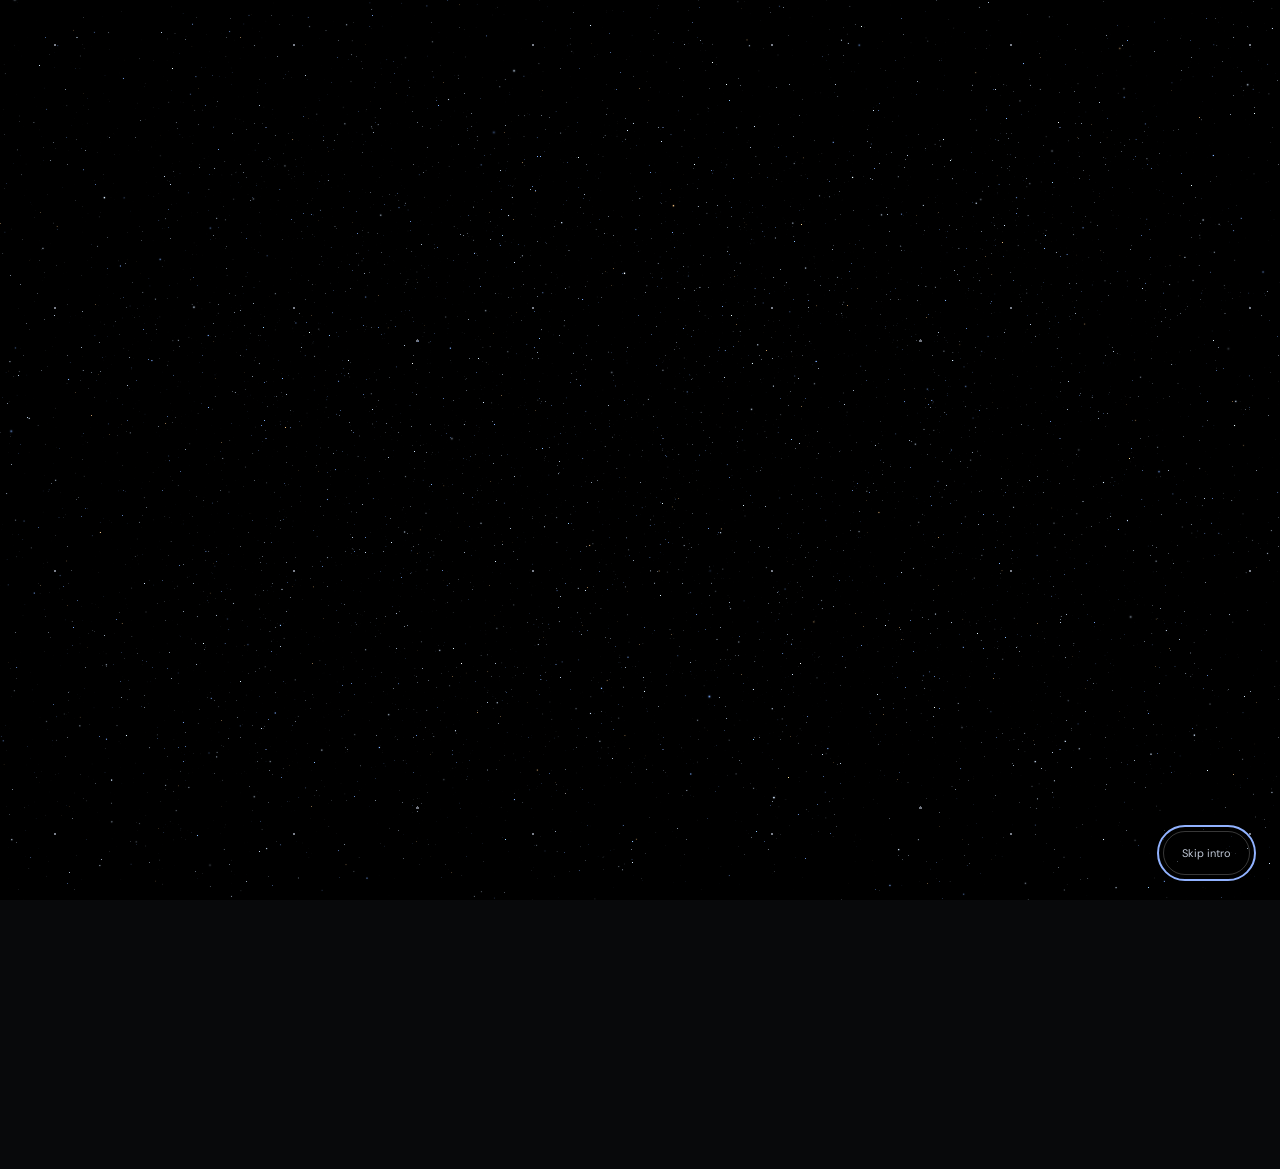
==== commit 151f7781: "Publish certificate caption update" ====
--- a/about/index.html
+++ b/about/index.html
@@ -9,7 +9,7 @@
     <link rel="icon" type="image/svg+xml" href="/favicon.svg?v=2" />
     <link rel="preload" as="image" href="/media/curiosity-core-live-poster.png" />
     <style>html{background:#000}body{margin:0}.portfolio-boot{background:#000;position:fixed;inset:0}.entrance-sky{pointer-events:none;background-image:radial-gradient(1px 1px at 23% 17%,#e1eaff8c 98%,#0000),radial-gradient(1px 1px at 67% 41%,#91b2ff66 98%,#0000),radial-gradient(1.5px 1.5px at 83% 73%,#e1eaff80 98%,#0000),radial-gradient(.7px .7px at 39% 86%,#e1eaff66 98%,#0000),radial-gradient(.7px .7px at 9% 57%,#c5a67966 98%,#0000);background-size:239px 263px,397px 311px,503px 467px,173px 191px,449px 373px;position:absolute;inset:0}</style>
-    <script type="module" crossorigin src="/assets/index-DxN35YVc.js"></script>
+    <script type="module" crossorigin src="/assets/index-CkE8UO-v.js"></script>
     <link rel="stylesheet" crossorigin href="/assets/index-BlMus-Kl.css">
       <link rel="canonical" href="https://ayanokoji12786.github.io/about/" />
   </head>
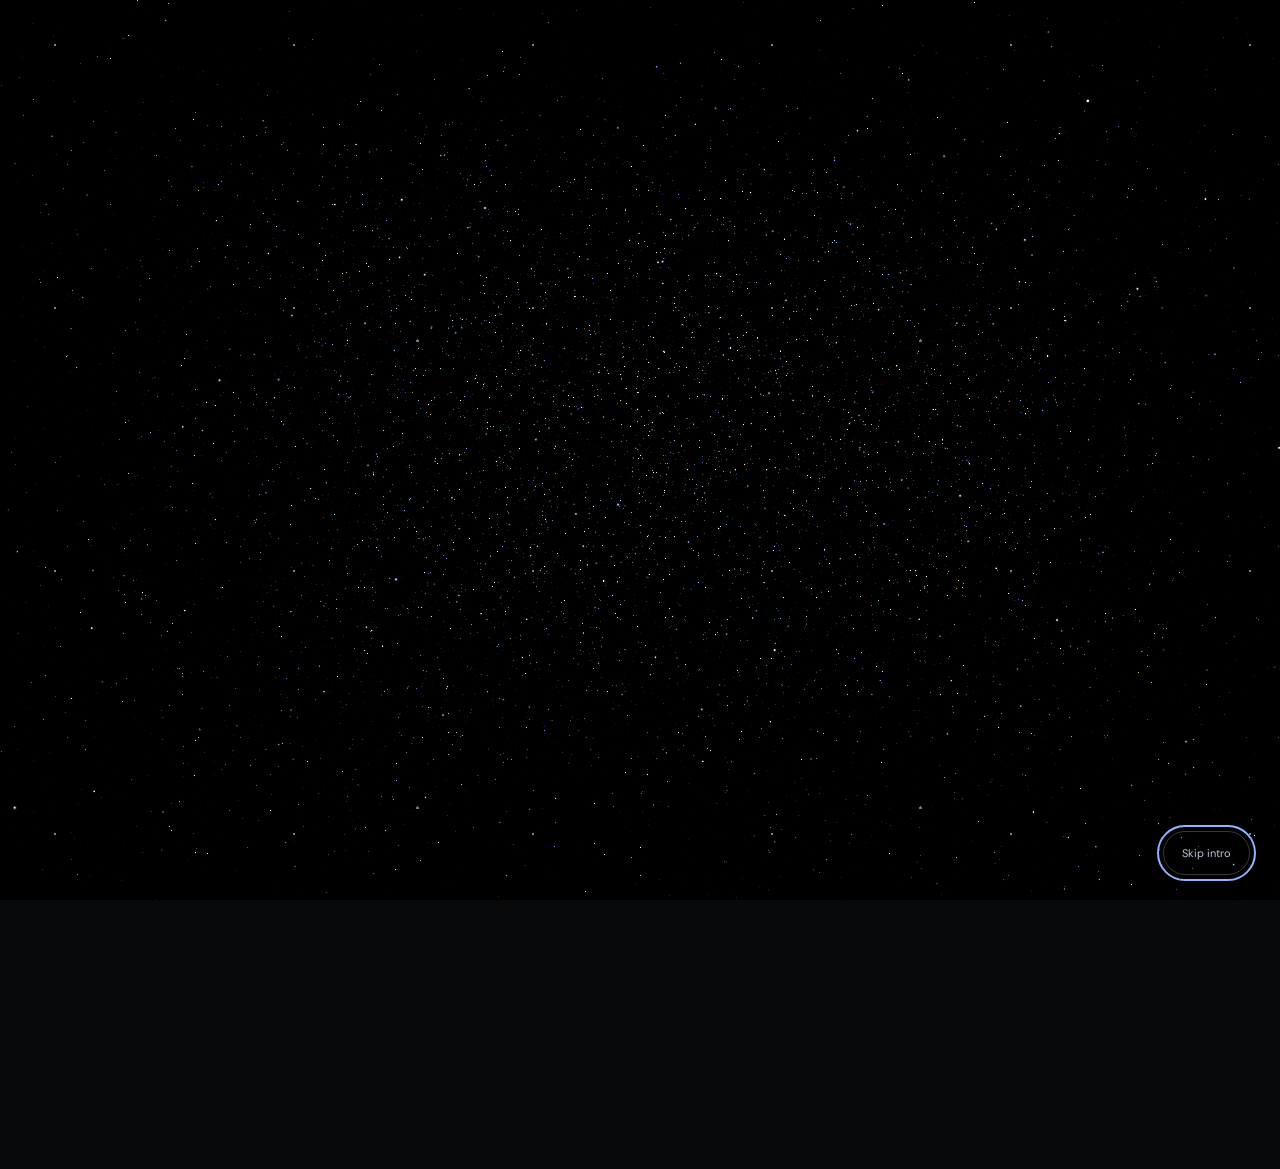
==== commit 93dcbcde: "Publish research manuscript and findings" ====
--- a/about/index.html
+++ b/about/index.html
@@ -9,8 +9,8 @@
     <link rel="icon" type="image/svg+xml" href="/favicon.svg?v=2" />
     <link rel="preload" as="image" href="/media/curiosity-core-live-poster.png" />
     <style>html{background:#000}body{margin:0}.portfolio-boot{background:#000;position:fixed;inset:0}.entrance-sky{pointer-events:none;background-image:radial-gradient(1px 1px at 23% 17%,#e1eaff8c 98%,#0000),radial-gradient(1px 1px at 67% 41%,#91b2ff66 98%,#0000),radial-gradient(1.5px 1.5px at 83% 73%,#e1eaff80 98%,#0000),radial-gradient(.7px .7px at 39% 86%,#e1eaff66 98%,#0000),radial-gradient(.7px .7px at 9% 57%,#c5a67966 98%,#0000);background-size:239px 263px,397px 311px,503px 467px,173px 191px,449px 373px;position:absolute;inset:0}</style>
-    <script type="module" crossorigin src="/assets/index-CkE8UO-v.js"></script>
-    <link rel="stylesheet" crossorigin href="/assets/index-BlMus-Kl.css">
+    <script type="module" crossorigin src="/assets/index-CgmAr9Qj.js"></script>
+    <link rel="stylesheet" crossorigin href="/assets/index-BarHUwaZ.css">
       <link rel="canonical" href="https://ayanokoji12786.github.io/about/" />
   </head>
   <body>
--- a/assets/index-BarHUwaZ.css
+++ b/assets/index-BarHUwaZ.css
@@ -0,0 +1 @@
+@font-face{font-family:Bodoni Moda Variable;font-style:normal;font-display:swap;font-weight:400 900;src:url(/assets/bodoni-moda-math-wght-normal-_TL2RCrf.woff2)format("woff2-variations");unicode-range:U+302-303,U+305,U+307-308,U+310,U+312,U+315,U+31A,U+326-327,U+32C,U+32F-330,U+332-333,U+338,U+33A,U+346,U+34D,U+391-3A1,U+3A3-3A9,U+3B1-3C9,U+3D1,U+3D5-3D6,U+3F0-3F1,U+3F4-3F5,U+2016-2017,U+2034-2038,U+203C,U+2040,U+2043,U+2047,U+2050,U+2057,U+205F,U+2070-2071,U+2074-208E,U+2090-209C,U+20D0-20DC,U+20E1,U+20E5-20EF,U+2100-2112,U+2114-2115,U+2117-2121,U+2123-214F,U+2190,U+2192,U+2194-21AE,U+21B0-21E5,U+21F1-21F2,U+21F4-2211,U+2213-2214,U+2216-22FF,U+2308-230B,U+2310,U+2319,U+231C-2321,U+2336-237A,U+237C,U+2395,U+239B-23B7,U+23D0,U+23DC-23E1,U+2474-2475,U+25AF,U+25B3,U+25B7,U+25BD,U+25C1,U+25CA,U+25CC,U+25FB,U+266D-266F,U+27C0-27FF,U+2900-2AFF,U+2B0E-2B11,U+2B30-2B4C,U+2BFE,U+3030,U+FF5B,U+FF5D,U+1D400-1D7FF,U+1EE??}@font-face{font-family:Bodoni Moda Variable;font-style:normal;font-display:swap;font-weight:400 900;src:url(/assets/bodoni-moda-symbols-wght-normal-DO7lZbk6.woff2)format("woff2-variations");unicode-range:U+1-C,U+E-1F,U+7F-9F,U+20DD-20E0,U+20E2-20E4,U+2150-218F,U+2190,U+2192,U+2194-2199,U+21AF,U+21E6-21F0,U+21F3,U+2218-2219,U+2299,U+22C4-22C6,U+2300-243F,U+2440-244A,U+2460-24FF,U+25A0-27BF,U+28??,U+2921-2922,U+2981,U+29BF,U+29EB,U+2B??,U+4DC0-4DFF,U+FFF9-FFFB,U+10140-1018E,U+10190-1019C,U+101A0,U+101D0-101FD,U+102E0-102FB,U+10E60-10E7E,U+1D2C0-1D2D3,U+1D2E0-1D37F,U+1F0??,U+1F100-1F1AD,U+1F1E6-1F1FF,U+1F30D-1F30F,U+1F315,U+1F31C,U+1F31E,U+1F320-1F32C,U+1F336,U+1F378,U+1F37D,U+1F382,U+1F393-1F39F,U+1F3A7-1F3A8,U+1F3AC-1F3AF,U+1F3C2,U+1F3C4-1F3C6,U+1F3CA-1F3CE,U+1F3D4-1F3E0,U+1F3ED,U+1F3F1-1F3F3,U+1F3F5-1F3F7,U+1F408,U+1F415,U+1F41F,U+1F426,U+1F43F,U+1F441-1F442,U+1F444,U+1F446-1F449,U+1F44C-1F44E,U+1F453,U+1F46A,U+1F47D,U+1F4A3,U+1F4B0,U+1F4B3,U+1F4B9,U+1F4BB,U+1F4BF,U+1F4C8-1F4CB,U+1F4D6,U+1F4DA,U+1F4DF,U+1F4E3-1F4E6,U+1F4EA-1F4ED,U+1F4F7,U+1F4F9-1F4FB,U+1F4FD-1F4FE,U+1F503,U+1F507-1F50B,U+1F50D,U+1F512-1F513,U+1F53E-1F54A,U+1F54F-1F5FA,U+1F610,U+1F650-1F67F,U+1F687,U+1F68D,U+1F691,U+1F694,U+1F698,U+1F6AD,U+1F6B2,U+1F6B9-1F6BA,U+1F6BC,U+1F6C6-1F6CF,U+1F6D3-1F6D7,U+1F6E0-1F6EA,U+1F6F0-1F6F3,U+1F6F7-1F6FC,U+1F7??,U+1F800-1F80B,U+1F810-1F847,U+1F850-1F859,U+1F860-1F887,U+1F890-1F8AD,U+1F8B0-1F8BB,U+1F8C0-1F8C1,U+1F900-1F90B,U+1F93B,U+1F946,U+1F984,U+1F996,U+1F9E9,U+1FA00-1FA6F,U+1FA70-1FA7C,U+1FA80-1FA89,U+1FA8F-1FAC6,U+1FACE-1FADC,U+1FADF-1FAE9,U+1FAF0-1FAF8,U+1FB??}@font-face{font-family:Bodoni Moda Variable;font-style:normal;font-display:swap;font-weight:400 900;src:url(/assets/bodoni-moda-latin-ext-wght-normal-BlIE6rrN.woff2)format("woff2-variations");unicode-range:U+100-2BA,U+2BD-2C5,U+2C7-2CC,U+2CE-2D7,U+2DD-2FF,U+304,U+308,U+329,U+1D00-1DBF,U+1E00-1E9F,U+1EF2-1EFF,U+2020,U+20A0-20AB,U+20AD-20C0,U+2113,U+2C60-2C7F,U+A720-A7FF}@font-face{font-family:Bodoni Moda Variable;font-style:normal;font-display:swap;font-weight:400 900;src:url(/assets/bodoni-moda-latin-wght-normal-BIFT5Qnz.woff2)format("woff2-variations");unicode-range:U+??,U+131,U+152-153,U+2BB-2BC,U+2C6,U+2DA,U+2DC,U+304,U+308,U+329,U+2000-206F,U+20AC,U+2122,U+2191,U+2193,U+2212,U+2215,U+FEFF,U+FFFD}@font-face{font-family:DM Sans Variable;font-style:normal;font-display:swap;font-weight:100 1000;src:url(/assets/dm-sans-latin-ext-wght-normal-BOFOeGcA.woff2)format("woff2-variations");unicode-range:U+100-2BA,U+2BD-2C5,U+2C7-2CC,U+2CE-2D7,U+2DD-2FF,U+304,U+308,U+329,U+1D00-1DBF,U+1E00-1E9F,U+1EF2-1EFF,U+2020,U+20A0-20AB,U+20AD-20C0,U+2113,U+2C60-2C7F,U+A720-A7FF}@font-face{font-family:DM Sans Variable;font-style:normal;font-display:swap;font-weight:100 1000;src:url(/assets/dm-sans-latin-wght-normal-Xz1IZZA0.woff2)format("woff2-variations");unicode-range:U+??,U+131,U+152-153,U+2BB-2BC,U+2C6,U+2DA,U+2DC,U+304,U+308,U+329,U+2000-206F,U+20AC,U+2122,U+2191,U+2193,U+2212,U+2215,U+FEFF,U+FFFD}.hero-scene-3d{isolation:isolate;background:#08090b;position:relative;overflow:hidden}.hero-scene-3d__poster,.hero-scene-3d__canvas,.hero-scene-3d__vignette{width:100%;height:100%;position:absolute;inset:0}.hero-scene-3d__poster{z-index:0;object-fit:cover;object-position:center;opacity:0;visibility:hidden;transition:opacity .7s}.hero-scene-3d__canvas{z-index:1;opacity:0;pointer-events:none;transition:opacity .7s;display:block}.hero-scene-3d[data-webgl-ready=true] .hero-scene-3d__poster{opacity:0}.hero-scene-3d[data-webgl-ready=true] .hero-scene-3d__canvas{opacity:1}.hero-scene-3d[data-fallback=true] .hero-scene-3d__poster{opacity:1;visibility:visible}.hero-scene-3d__vignette{z-index:2;pointer-events:none}@media (width<=768px){.hero-scene-3d__poster{object-position:64% 50%}}@media (prefers-reduced-motion:reduce){.hero-scene-3d__poster{opacity:1;visibility:visible}.hero-scene-3d__poster,.hero-scene-3d__canvas{transition:none}}.award-gallery{color:#f4f1e9;background:#101513;padding:clamp(76px,9vw,132px) 0 clamp(70px,8vw,112px);overflow:hidden}.award-gallery__inner{width:min(100% - 96px,1320px);margin-inline:auto}.award-gallery__heading{justify-content:space-between;align-items:end;gap:48px;margin-bottom:42px;display:flex}.award-gallery__heading>div{max-width:770px}.award-gallery__kicker{color:#d1a376;letter-spacing:.18em;margin:0 0 17px;font-size:10px;font-weight:700}.award-gallery__heading h2{letter-spacing:-.04em;margin:0;font-family:Bodoni Moda Variable,Georgia,serif;font-size:clamp(42px,5.6vw,76px);font-weight:400;line-height:1.05}.award-gallery__heading>p{color:#bbbfb9;max-width:296px;margin:0 0 5px;font-size:14px;line-height:1.65}.award-gallery__scene{background:#171d1a;border:1px solid #343c38;grid-template-columns:minmax(0,1.35fr) minmax(280px,.65fr);min-height:555px;display:grid}.award-gallery__stage{perspective:1050px;cursor:grab;touch-action:pan-y;-webkit-user-select:none;user-select:none;background:radial-gradient(48% 40% at 50% 71%,#3a3830 0,#252923 57%,#0000 100%),#121714;place-items:center;min-height:555px;display:grid;position:relative;overflow:hidden}.award-gallery__stage.is-dragging{cursor:grabbing}.award-gallery__spotlight{pointer-events:none;background:radial-gradient(ellipse 45% 62% at var(--light-x,50%) var(--light-y,43%), #f1dfbe32 0, #c6ad7c11 43%, transparent 72%);position:absolute;inset:0}.award-gallery__floor{filter:blur(23px);pointer-events:none;background:#0508068c;border-radius:50%;height:11%;position:absolute;bottom:10%;left:8%;right:8%;transform:rotateX(65deg)}.award-gallery__plinth{z-index:1;width:min(65%,390px);height:clamp(280px,35vw,430px);transform-style:preserve-3d;position:relative}.award-gallery__object{width:100%;height:100%;transform-style:preserve-3d;place-items:center;transition:transform .28s cubic-bezier(.23,1,.32,1);display:grid}.award-gallery__stage.is-dragging .award-gallery__object{transition:none}.award-gallery__object img{object-fit:contain;filter:drop-shadow(15px 29px 22px #0305039e);pointer-events:none;width:auto;max-width:100%;height:auto;max-height:100%;display:block}.award-gallery__stage-label{color:#a5ada5;font-variant-numeric:tabular-nums;letter-spacing:.15em;font-size:10px;font-weight:700;position:absolute;top:24px;left:24px}.award-gallery__details{border-left:1px solid #343c38;flex-direction:column;align-items:flex-start;min-width:0;padding:clamp(30px,4vw,65px);display:flex}.award-gallery__reading{width:100%;margin-top:auto}.award-gallery__index{color:#d1a376;font-variant-numeric:tabular-nums;letter-spacing:.14em;margin:0 0 auto;font-size:11px;font-weight:700}.award-gallery__index span{color:#717b73;margin-inline:8px}.award-gallery__inscription{color:#d1a376;letter-spacing:.11em;text-transform:uppercase;margin:28px 0 12px;font-size:10px;font-weight:700;line-height:1.55}.award-gallery__details h3{letter-spacing:-.035em;margin:0;font-family:Bodoni Moda Variable,Georgia,serif;font-size:clamp(38px,3.5vw,56px);font-weight:400;line-height:1.1}.award-gallery__description{color:#d4d8d1;margin:22px 0 0;font-size:15px;line-height:1.72}.award-gallery__date{color:#b3bbb2;margin:12px 0 0;font-size:12px}.award-gallery__links{flex-wrap:wrap;gap:18px;margin-top:27px;display:flex}.award-gallery__links a{color:#f4f1e9;border-bottom:1px solid #d1a376;align-items:center;gap:6px;padding-bottom:6px;font-size:11px;font-weight:700;text-decoration:none;transition:color .15s;display:inline-flex}.award-gallery__links a:hover{color:#d1a376}.award-gallery__controls{gap:10px;margin-top:auto;padding-top:36px;display:flex}.award-gallery__controls button{color:#f4f1e9;cursor:pointer;background:0 0;border:1px solid #68726a;border-radius:50%;place-items:center;width:46px;height:46px;padding:0;transition:background .15s,border-color .15s;display:grid}.award-gallery__controls button:hover{background:#303a33;border-color:#d1a376}.award-gallery button:focus-visible,.award-gallery a:focus-visible{outline-offset:4px;outline:2px solid #e1b988}.award-gallery__strip{scrollbar-color:#5d695e #1b211d;scrollbar-width:thin;scroll-snap-type:x proximity;gap:12px;padding:20px 0 14px;display:flex;overflow-x:auto}.award-gallery__thumbnail{color:#c5cbc2;text-align:left;cursor:pointer;scroll-snap-align:start;background:#1c221e;border:1px solid #343c38;flex:0 0 160px;min-width:0;padding:0;transition:border-color .15s,background .15s;overflow:hidden}.award-gallery__thumbnail:hover{border-color:#a6a894}.award-gallery__thumbnail[aria-pressed=true]{color:#fff;background:#2d3028;border-color:#d1a376}.award-gallery__thumbnail-art{background:#101513;place-items:center;height:150px;padding:10px;display:grid;overflow:hidden}.award-gallery__thumbnail-art img{object-fit:contain;filter:drop-shadow(3px 6px 4px #0007);width:auto;max-width:100%;height:auto;max-height:130px;display:block}.award-gallery__thumbnail-title{z-index:1;background:inherit;min-height:72px;padding:12px;font-size:11px;font-weight:600;line-height:1.4;display:block;position:relative}@media (width<=980px){.award-gallery__inner{width:min(100% - 56px,1320px)}.award-gallery__scene{grid-template-columns:minmax(0,1fr) minmax(250px,.75fr)}.award-gallery__stage{min-height:500px}.award-gallery__details{padding:32px}}@media (width<=720px){.award-gallery__inner{width:min(100% - 36px,1320px)}.award-gallery__heading{margin-bottom:28px;display:block}.award-gallery__heading>p{max-width:530px;margin-top:18px}.award-gallery__scene{display:block}.award-gallery__stage{min-height:405px}.award-gallery__plinth{width:min(66%,275px);height:300px}.award-gallery__details{border-top:1px solid #343c38;border-left:0;min-height:290px;padding:28px 24px;display:block}.award-gallery__index{margin-bottom:21px}.award-gallery__inscription{margin-top:0}.award-gallery__controls{padding-top:25px}.award-gallery__thumbnail{flex-basis:132px}.award-gallery__thumbnail-art{height:128px}.award-gallery__thumbnail-art img{max-height:108px}}@media (width<=390px){.award-gallery__stage{min-height:340px}.award-gallery__plinth{height:245px}.award-gallery__stage-label{font-size:9px;top:15px;left:16px}}@media (prefers-reduced-motion:reduce){.award-gallery__object,.award-gallery__thumbnail,.award-gallery__controls button,.award-gallery__links a{transition:none}}.achievement-archive{color:#f5f5f7;background:#08090b;padding:clamp(80px,9vw,140px) 0 110px}.achievement-archive__heading{grid-template-columns:1.25fr 1fr;align-items:end;gap:80px;padding-bottom:68px;display:grid}.achievement-archive__heading h2{letter-spacing:-.065em;max-width:580px;margin:22px 0 0;font-size:clamp(48px,5.5vw,80px);font-weight:400;line-height:1.06}.achievement-archive__heading>p{color:#abb2bd;max-width:440px;margin:0 0 4px;font-size:16px;line-height:1.8}.achievement-archive__layout{grid-template-columns:235px minmax(0,1fr);align-items:start;gap:clamp(40px,6vw,100px);display:grid}.achievement-archive__navigation{position:sticky;top:110px}.achievement-archive__browse{color:#c5a679;letter-spacing:.18em;margin:0 0 18px;font-size:10px;font-weight:650}.achievement-archive__filters{flex-direction:column;gap:3px;display:flex}.achievement-archive__filters button{color:#a2a7b0;min-height:48px;font:inherit;text-align:left;cursor:pointer;background:0 0;border:0;border-bottom:1px solid #30343c;justify-content:space-between;align-items:center;gap:14px;padding:12px 12px 12px 0;font-size:13px;transition:color .18s,border-color .18s;display:flex}.achievement-archive__filters button>span:last-child{color:#a2a7b0;font-variant-numeric:tabular-nums;font-size:10px}.achievement-archive__filters button:hover,.achievement-archive__filters button[aria-pressed=true]{color:#f5f5f7;border-color:#91b2ff}.achievement-archive__filters button[aria-pressed=true]>span:last-child{color:#91b2ff}.achievement-archive__status{color:#a2a7b0;margin:18px 0 0;font-size:11px;line-height:1.6}.achievement-archive__aside-note{color:#f5f5f7;letter-spacing:-.035em;margin:55px 0 0;font-size:26px;line-height:1.3}.achievement-archive__chapters{min-width:0}.achievement-archive__category+.achievement-archive__category{margin-top:64px}.achievement-archive__category-heading{border-bottom:1px solid #535b68;gap:22px;padding-bottom:24px;display:flex}.achievement-archive__category-heading>span{color:#c5a679;font-variant-numeric:tabular-nums;padding-top:8px;font-size:11px}.achievement-archive__category-heading h3{letter-spacing:-.04em;margin:0 0 10px;font-size:clamp(25px,2.4vw,34px);font-weight:450;line-height:1.2}.achievement-archive__category-heading p{color:#abb2bd;max-width:540px;margin:0;font-size:13px;line-height:1.7}.achievement-archive__entry{border-bottom:1px solid #30343c;scroll-margin-top:100px}.achievement-archive__entry summary{cursor:pointer;padding:28px 0;list-style:none;display:list-item}.achievement-archive__summary-layout{grid-template-columns:105px minmax(0,1fr) 20px;align-items:start;gap:24px;display:grid}.achievement-archive__entry summary::-webkit-details-marker{display:none}.achievement-archive__period{color:#c5a679;padding-top:4px;font-size:10px;line-height:1.7}.achievement-archive__summary-copy{min-width:0}.achievement-archive__entry-title{letter-spacing:-.025em;font-size:clamp(18px,1.6vw,22px);line-height:1.35;transition:color .18s;display:block}.achievement-archive__summary-note{color:#abb2bd;max-width:540px;margin-top:9px;font-size:13px;line-height:1.65;display:block}.achievement-archive__expand{color:#a2a7b0;margin-top:4px;transition:transform .22s,color .18s}.achievement-archive__entry[open] .achievement-archive__expand{color:#91b2ff;transform:rotate(45deg)}.achievement-archive__entry summary:hover .achievement-archive__entry-title,.achievement-archive__entry[open] .achievement-archive__entry-title{color:#91b2ff}.achievement-archive__body{padding:0 44px 30px 129px}.achievement-archive__body.has-evidence{grid-template-columns:minmax(0,1fr) minmax(170px,.8fr);gap:25px;display:grid}.achievement-archive__milestones{margin:0;padding:0;list-style:none}.achievement-archive__milestones li{border-left:1px solid #30343c;padding:0 0 22px 20px;position:relative}.achievement-archive__milestones li:last-child{padding-bottom:0}.achievement-archive__milestones li:before{content:"";background:#91b2ff;border-radius:50%;width:5px;height:5px;position:absolute;top:6px;left:-3px}.achievement-archive__milestones h4{margin:0 0 7px;font-size:13px;font-weight:550;line-height:1.6}.achievement-archive__milestones p{color:#abb2bd;margin:0;font-size:12px;line-height:1.8}.achievement-archive__evidence{min-width:0;margin:0}.achievement-archive__evidence a{background:#171b22;border:1px solid #30343c;padding:8px;display:block}.achievement-archive__evidence img{width:100%;height:auto;display:block}.achievement-archive__evidence figcaption{color:#abb2bd;justify-content:space-between;gap:12px;margin-top:10px;font-size:10px;display:flex}.achievement-archive__closing{border-top:1px solid #30343c;flex-wrap:wrap;align-items:center;gap:24px 36px;margin-top:80px;padding-top:30px;display:flex}.achievement-archive__closing>p{color:#abb2bd;flex:300px;margin:0;font-size:14px;line-height:1.7}.achievement-archive__closing .under-link{margin:0;font-size:12px}.achievement-archive button:focus-visible,.achievement-archive summary:focus-visible,.achievement-archive a:focus-visible{outline-offset:5px;outline:2px solid #91b2ff}@media (width<=1100px){.achievement-archive__layout{grid-template-columns:200px minmax(0,1fr);gap:40px}.achievement-archive__summary-layout{grid-template-columns:minmax(0,1fr) 20px;gap:9px 18px}.achievement-archive__period{grid-column:1;padding:0}.achievement-archive__summary-copy{grid-column:1}.achievement-archive__expand{grid-area:2/2}.achievement-archive__body{padding-left:0;padding-right:38px}.achievement-archive__body.has-evidence{grid-template-columns:minmax(0,1fr)}.achievement-archive__evidence{max-width:400px}}@media (width<=760px){.achievement-archive{padding-block:76px}.achievement-archive__heading{grid-template-columns:1fr;gap:25px;padding-bottom:36px}.achievement-archive__heading>p{font-size:14px}.achievement-archive__layout{grid-template-columns:minmax(0,1fr);gap:36px}.achievement-archive__navigation{position:static}.achievement-archive__filters{flex-flow:wrap;gap:8px}.achievement-archive__filters button{border:1px solid #30343c;min-height:44px;padding:10px 12px;font-size:12px}.achievement-archive__aside-note{display:none}.achievement-archive__category-heading{gap:16px}.achievement-archive__category+.achievement-archive__category{margin-top:48px}.achievement-archive__entry summary{padding-block:23px}.achievement-archive__body{padding-bottom:27px;padding-right:0}.achievement-archive__closing{gap:22px;margin-top:50px}}@media (prefers-reduced-motion:reduce){.achievement-archive__filters button,.achievement-archive__entry-title,.achievement-archive__expand{transition:none}}.project-sequence{color:#f5f5f7;background:#08090b;position:relative}.project-sequence__stage{isolation:isolate;min-height:calc(100dvh - 76px);position:relative;overflow:hidden}.project-sequence__topline{z-index:4;color:#9da5b2;letter-spacing:.2em;pointer-events:none;justify-content:space-between;gap:20px;font-size:10px;font-weight:700;display:flex;position:absolute;top:26px;left:max(48px,50vw - 640px);right:max(48px,50vw - 640px)}.project-sequence__panel{background:#0e1116;border-bottom:1px solid #ffffff18;grid-template-columns:minmax(0,.85fr) minmax(0,1fr);align-items:center;gap:clamp(28px,4vw,64px);min-height:calc(100dvh - 76px);padding:95px max(48px,50vw - 640px) 105px;display:grid;position:relative;overflow:hidden}.project-sequence__panel:nth-of-type(2n){background:#13171d}.project-sequence__panel--radar,.project-sequence__panel--pathora,.project-sequence__panel--treasure{background:#0a0d10}.project-sequence__copy{z-index:2;min-width:0;padding-block:20px;position:relative}.project-sequence__meta{color:#c5a679;letter-spacing:.16em;text-transform:uppercase;flex-wrap:wrap;gap:10px 22px;margin:0 0 29px;font-size:10px;font-weight:700;display:flex}.project-sequence__meta span:first-child{color:#c5cad2}.project-sequence__title{letter-spacing:-.065em;text-wrap:nowrap;width:100%;margin:0;font-family:DM Sans Variable,sans-serif;font-size:clamp(40px,4.7vw,72px);font-weight:500;line-height:.98}.project-sequence__title-line{width:fit-content;max-width:100%;margin-bottom:-.12em;padding:.04em .1em .12em 0;display:block;overflow:hidden}.project-sequence__title-line>span{display:block}.project-sequence__summary{color:#d4d9e1;max-width:32ch;margin:30px 0 22px;font-size:clamp(16px,1.45vw,20px);line-height:1.6}.project-sequence__link{color:#f5f5f7;border-bottom:1px solid #91b2ff;align-items:center;gap:14px;min-height:44px;font-size:12px;font-weight:700;text-decoration:none;transition:gap .25s,color .25s;display:inline-flex}.project-sequence__link:hover{color:#91b2ff;gap:23px}.project-sequence__image{z-index:1;transform-origin:50%;width:100%;min-width:0;margin:0;transition:transform .5s cubic-bezier(.22,.7,.12,1);position:relative;transform:perspective(1600px)rotateY(-6deg)rotateX(2deg)}.project-sequence__viewport{aspect-ratio:1.5;background:#171c24;border:1px solid #7077835a;border-radius:10px;width:100%;position:relative;overflow:hidden;box-shadow:0 24px 65px #0008}.project-sequence__image img{object-fit:contain;object-position:center;width:100%;height:100%;display:block}.project-sequence__viewport>a{cursor:zoom-in;width:100%;height:100%;display:block}.project-sequence__viewport>a:focus-visible{outline-offset:-4px;outline:2px solid #91b2ff}.project-sequence__caption{color:#aeb8c9;letter-spacing:.09em;text-transform:uppercase;margin-top:16px;font-size:9px;font-weight:600;line-height:1.5}.project-sequence__index{z-index:0;color:#ffffff08;letter-spacing:-.12em;pointer-events:none;font-size:clamp(250px,31vw,600px);font-weight:700;line-height:1;position:absolute;bottom:-7%;right:4%}.project-sequence__rail{z-index:5;align-items:center;gap:12px;display:none;position:absolute;bottom:31px;right:max(48px,50vw - 640px)}.project-sequence__rail button{cursor:pointer;background:0 0;border:0;place-items:center;width:44px;height:44px;padding:0;display:grid;position:relative}.project-sequence__rail button>span:first-child{background:#858d99;width:18px;height:2px;transition:transform .2s,background .2s;display:block}.project-sequence__rail button[aria-current]>span:first-child{background:#91b2ff;transform:scaleX(1.5)}.project-sequence__rail-name{color:#f5f5f7;opacity:0;pointer-events:none;background:#08090bf0;width:max-content;max-width:210px;padding:9px 12px;font-size:12px;position:absolute;bottom:46px;right:0}.project-sequence__rail button:is(:hover,:focus-visible) .project-sequence__rail-name{opacity:1}.project-sequence[data-animated=true] .project-sequence__panel{border:0;min-height:100%;position:absolute;inset:0}.project-sequence[data-animated=true] .project-sequence__panel:not(:first-of-type){visibility:hidden}.project-sequence[data-animated=true] .project-sequence__rail{display:flex}@media (hover:hover) and (pointer:fine){.project-sequence__panel:has(.project-sequence__link:hover) .project-sequence__image{transform:perspective(1600px)rotateY(-6deg)rotateX(2deg)translateY(-6px)}}@media (width<=899px){.project-sequence__stage{min-height:0}.project-sequence__topline,.project-sequence__rail,.project-sequence__index{display:none}.project-sequence__panel{flex-direction:column;align-items:stretch;gap:30px;min-height:0;padding:70px 20px 64px;display:flex}.project-sequence__copy{width:100%;padding:0}.project-sequence__meta{margin-bottom:22px}.project-sequence__title{font-size:clamp(39px,7.8vw,70px);line-height:1.02}.project-sequence__summary{max-width:36ch;margin:24px 0 16px;font-size:17px}.project-sequence__image{transform:perspective(1600px)rotateY(-6deg)rotateX(2deg)}.project-sequence__viewport{aspect-ratio:1.5}.project-sequence__caption{font-size:8px}}@media (prefers-reduced-motion:reduce){.project-sequence__image,.project-sequence__viewport,.project-sequence__link,.project-sequence__rail button span{transition:none!important;transform:none!important}}.research-sequence{background:#10151f}.research-sequence__stage{grid-template-columns:minmax(0,1.1fr) minmax(0,.9fr);align-items:center;gap:clamp(36px,6vw,100px);padding-block:100px;display:grid;position:relative}.research-sequence__visual{min-width:0;position:relative}.research-sequence__sample{aspect-ratio:1;border:1px solid #45516b;position:relative;overflow:hidden}.research-sequence__sample>img{object-fit:cover;width:100%;height:100%}.research-sequence__slice{pointer-events:none;background:url(/media/curiosity-core-poster.webp) 50%/cover;position:absolute;inset:0}.research-sequence__slice--one{clip-path:inset(25% 0 55%)}.research-sequence__slice--two{clip-path:inset(60% 0 20%)}.research-sequence__scan{background:linear-gradient(#0000,#91b2ff20);border-bottom:1px solid #91b2ff;height:20%;position:absolute;inset:0 0 auto}.research-sequence__decision{color:#f5f5f7;letter-spacing:-.04em;visibility:hidden;opacity:0;background:#08090bf0;margin:0;padding:26px;font-size:clamp(28px,3vw,44px);line-height:1.15;position:absolute;top:28%;left:6%;right:6%;transform:translateY(24px)}.research-sequence__disclaimer{color:#a2a7b0;max-width:52ch;margin:25px 0 0;font-size:12px;line-height:1.6}.research-sequence__chapter{padding-block:24px}.research-sequence__chapter+.research-sequence__chapter{border-top:1px solid #30343c}.research-sequence__chapter h2{letter-spacing:-.06em;margin:24px 0;font-size:clamp(38px,4vw,66px);font-weight:400;line-height:1.06}.research-sequence__chapter>p:last-child{color:#b3bac5;max-width:38ch;font-size:17px;line-height:1.75}.research-sequence__nav{display:none}.research-sequence[data-animated=true] .research-sequence__stage{min-height:calc(100dvh - 76px);padding-block:65px 90px}.research-sequence[data-animated=true] .research-sequence__sample{max-height:calc(100dvh - 300px)}.research-sequence[data-animated=true] .research-sequence__chapters{height:390px;position:relative}.research-sequence[data-animated=true] .research-sequence__chapter{border:0;position:absolute;inset:0}.research-sequence[data-animated=true] .research-sequence__nav{gap:22px;display:flex;position:absolute;bottom:32px;right:0}.research-sequence__nav button{color:#a2a7b0;min-height:44px;font:inherit;cursor:pointer;background:0 0;border:0;border-bottom:1px solid #45516b;padding:8px 0;font-size:12px}.research-sequence__nav button[aria-current]{color:#f5f5f7;border-color:#91b2ff}@media (width<=900px){.research-sequence__stage{grid-template-columns:1fr;gap:25px;padding-block:65px}.research-sequence__sample{aspect-ratio:1.3;max-width:520px}.research-sequence__chapter h2{font-size:clamp(36px,7vw,54px)}}@media (prefers-reduced-motion:reduce){.research-sequence__slice,.research-sequence__scan{display:none}}.academic-story.academic-band{padding:0}.academic-story__stage{padding-block:90px;position:relative}.academic-story__records{margin-top:45px}.academic-story__record{grid-template-columns:minmax(0,1.2fr) minmax(0,.8fr);align-items:center;gap:70px;padding-block:48px;display:grid}.academic-story__record+.academic-story__record{border-top:1px solid #c8ccd3}.academic-story__figure strong{white-space:nowrap;letter-spacing:-.085em;font-size:clamp(85px,13vw,200px);font-weight:400;line-height:1;display:block}.academic-story__figure strong span{color:#68717f;letter-spacing:-.05em;font-size:.36em}.academic-story__figure p{color:#535b67;letter-spacing:.1em;margin-top:28px;font-size:11px;font-weight:600}.academic-story__copy h2{letter-spacing:-.06em;max-width:10ch;margin:0 0 24px;font-size:clamp(40px,4.4vw,70px);font-weight:400;line-height:1.05}.academic-story__copy p{color:#535b67;max-width:32ch;font-size:17px;line-height:1.7}.academic-story__line{display:none}.academic-story[data-animated=true] .academic-story__stage{flex-direction:column;justify-content:center;min-height:calc(100dvh - 76px);display:flex}.academic-story[data-animated=true] .academic-story__records{height:350px;position:relative}.academic-story[data-animated=true] .academic-story__record{border:0;padding:0;position:absolute;inset:0}.academic-story[data-animated=true] .academic-story__line{transform-origin:0;background:#445674;height:1px;display:block;position:absolute;bottom:50px;left:0;right:0;transform:scaleX(0)}@media (width<=900px){.academic-story__stage{padding-block:65px}.academic-story__record{grid-template-columns:1fr;gap:20px;padding-block:36px}.academic-story__figure strong{font-size:clamp(72px,20vw,150px)}.academic-story__copy h2{max-width:16ch;font-size:clamp(36px,8vw,56px)}}.particle-galaxy{isolation:isolate;touch-action:pan-y;width:100%;height:100%;position:relative;overflow:hidden}.particle-galaxy canvas{opacity:0;width:100%;height:100%;transition:opacity .6s;position:absolute;inset:0}.particle-galaxy[data-ready=true] canvas{opacity:1}.particle-galaxy__fallback{opacity:.7;width:min(30%,220px);position:absolute;top:50%;left:50%;transform:translate(-50%,-50%)}.particle-galaxy[data-ready=true] .particle-galaxy__fallback,.site-entrance .particle-galaxy__fallback{visibility:hidden}.site-entrance .particle-galaxy[data-fallback=true] .particle-galaxy__fallback{visibility:visible}.particle-lab{background:#000;padding-top:110px}.particle-lab__header{padding:0 5vw 25px}.particle-lab__header h1{letter-spacing:-.05em;margin:15px 0;font-size:clamp(32px,5vw,65px)}.particle-lab__header p{color:#bfc5d1;max-width:65ch}.particle-lab__stage{height:78svh;min-height:420px}.particle-lab__controls{flex-wrap:wrap;gap:12px;padding:0 5vw 25px;display:flex}.particle-lab__controls button{color:#e1eaff;min-height:44px;font:inherit;cursor:pointer;background:0 0;border:1px solid #91b2ff55;border-radius:24px;padding:10px 18px;font-size:12px}.particle-lab__controls button[aria-pressed=true]{background:#91b2ff25;border-color:#91b2ff}.galaxy-journey{background:#000;height:100svh;min-height:100svh;position:relative;overflow:hidden}.galaxy-journey>.particle-galaxy{height:100%;position:absolute;inset:0}.galaxy-journey__opening,.galaxy-journey__destination{pointer-events:none;position:absolute;top:50%;left:0;right:0;transform:translateY(-50%)}.galaxy-journey__opening{padding-left:max(6vw,50vw - 640px)}.galaxy-journey__opening h2{letter-spacing:-.055em;max-width:7ch;font-size:clamp(40px,4.5vw,70px);font-weight:400;line-height:1.03}.galaxy-journey__opening>p:not(.eyebrow){color:#bfc5d1;font-size:13px;line-height:1.8}.galaxy-journey h2 em{color:#91b2ff}.galaxy-journey__opening .logo-chapter__actions{max-width:200px}.galaxy-journey__opening .logo-chapter__actions>*,.galaxy-journey__destination .logo-chapter__actions>*{pointer-events:auto}.galaxy-journey__destination{visibility:hidden;opacity:0;text-align:center}.galaxy-journey__destination h2{letter-spacing:-.055em;font-size:clamp(40px,6vw,90px);font-weight:400;line-height:1.07}.galaxy-journey__destination p:not(.eyebrow){color:#bfc5d1}.galaxy-journey__destination .logo-chapter__actions{justify-content:center}@media (width>=901px) and (height>=650px) and (prefers-reduced-motion:no-preference){.cinematic-home>.pin-spacer{pointer-events:none}.cinematic-home .cinematic-hero{z-index:2;pointer-events:auto}.cinematic-home .galaxy-journey{z-index:1;pointer-events:auto;margin-top:-100svh}}@media (width<=900px),(height<=649px),(prefers-reduced-motion:reduce){.galaxy-journey{height:auto;min-height:760px;padding-bottom:65px}.galaxy-journey>.particle-galaxy{height:430px;position:relative}.galaxy-journey__opening{text-align:center;position:relative;top:auto;transform:none}.galaxy-journey__opening h2{max-width:none;font-size:clamp(38px,7vw,60px)}.galaxy-journey__opening .logo-chapter__actions{justify-content:center;max-width:none}.galaxy-journey__destination{display:none}}@media (prefers-reduced-motion:reduce){.particle-galaxy canvas{transition:none}}:root{color:#242b26;font-synthesis:none;text-rendering:optimizelegibility;-webkit-font-smoothing:antialiased;--paper:#f7f4ee;--ink:#242b26;--soft:#676c65;--copper:#a45c39;--line:#dcd9d0;--dark:#202824;background:#f7f4ee;font-family:DM Sans Variable,sans-serif}*{box-sizing:border-box}html{scroll-behavior:smooth}body{margin:0}body,button{font-family:DM Sans Variable,sans-serif}button,a{-webkit-tap-highlight-color:transparent}a{color:inherit}button:focus-visible,a:focus-visible{outline:2px solid var(--copper);outline-offset:4px}.page-container{width:min(100% - 96px,1320px);margin-inline:auto}.skip-link{z-index:100;background:var(--ink);color:#fff;padding:10px 15px;position:fixed;top:-100px;left:20px}.skip-link:focus{top:20px}.site-scroll-progress{z-index:100;background:var(--copper);transform-origin:0;pointer-events:none;width:100%;height:3px;position:fixed;top:0;left:0;transform:scaleX(0)}.eyebrow{color:var(--copper);letter-spacing:.19em;text-transform:uppercase;margin:0;font-size:10px;font-weight:700;line-height:1.5}.eyebrow-dot{vertical-align:1px;background:currentColor;border-radius:50%;width:7px;height:7px;margin-right:9px;display:inline-block}h1,h2,h3,p{overflow-wrap:break-word}h1,h2,h3{text-wrap:balance}em{color:var(--copper);font-weight:inherit}.site-header{z-index:60;border-bottom:1px solid var(--line);-webkit-backdrop-filter:blur(16px);backdrop-filter:blur(16px);background:#f7f4eef5;height:80px;position:sticky;top:0}.header-inner{align-items:center;gap:32px;width:min(100% - 96px,1320px);height:100%;margin:auto;display:flex}.brand{white-space:nowrap;flex:1;align-items:center;gap:13px;text-decoration:none;display:inline-flex}.brand-mark{letter-spacing:-.12em;font-family:Bodoni Moda Variable,Georgia,serif;font-size:29px;font-weight:500;line-height:1}.brand-mark span{color:var(--copper)}.brand-name{border-left:1px solid var(--line);letter-spacing:.13em;padding-left:13px;font-size:10px;font-weight:700}.primary-nav{align-items:center;gap:clamp(18px,2.7vw,42px);display:flex}.primary-nav a{color:#6b706a;padding:29px 0;font-size:12px;font-weight:600;text-decoration:none;transition:color .2s;position:relative}.primary-nav a.active:after{background:var(--copper);content:"";height:2px;position:absolute;bottom:-1px;left:0;right:0}.header-github{border:1px solid #bfc6be;border-radius:4px;align-items:center;gap:7px;padding:10px 14px;font-size:11px;font-weight:700;text-decoration:none;display:inline-flex}.header-github:hover{border-color:var(--copper);color:var(--copper)}.mobile-github,.menu-button{display:none!important}.button-primary,.button-text,.under-link,.back-link{align-items:center;gap:14px;width:fit-content;font-size:12px;font-weight:700;text-decoration:none;display:inline-flex}.button-primary{background:var(--ink);color:#fff;border:1px solid var(--ink);border-radius:3px;min-height:51px;padding:0 19px;transition:background .2s,transform .2s}.button-primary:hover{background:#414b43;transform:translateY(-2px)}.button-text{border-bottom:1px solid #a6ada3;padding:12px 0}.under-link{border-bottom:1px solid var(--copper);padding:13px 0}.back-link{color:var(--soft);letter-spacing:.12em;margin-bottom:56px;font-size:10px}.home-hero{grid-template-columns:minmax(0,1.1fr) minmax(0,.9fr);align-items:center;gap:clamp(45px,7vw,125px);min-height:680px;padding-top:58px;padding-bottom:76px;display:grid}.hero-copy{padding-top:12px}.hero-copy h1,.page-hero h1,.about-hero h1,.project-detail-head h1,.not-found h1{letter-spacing:-.063em;margin:26px 0 25px;font-family:Bodoni Moda Variable,Georgia,serif;font-size:clamp(58px,7.3vw,108px);font-weight:400;line-height:.99}.hero-copy h1{max-width:680px}.hero-intro{color:#555d56;max-width:510px;margin:0;font-size:clamp(16px,1.45vw,20px);line-height:1.65}.hero-actions{align-items:center;gap:30px;margin-top:34px;display:flex}.hero-scroll{color:#9b9f98;letter-spacing:.16em;align-items:center;gap:8px;margin-top:72px;font-size:9px;font-weight:700;display:flex}.hero-portrait-stage{perspective:1100px;padding:27px 24px 30px 0;position:relative}.hero-portrait-stage:before{content:"";background:#e8e0d6;border:1px solid #c9baac;position:absolute;inset:0 0 0 26px}.hero-portrait{aspect-ratio:.88;max-height:570px;transform-style:preserve-3d;background:#c8bdae;position:relative;overflow:hidden;box-shadow:0 25px 48px #29312820}.hero-portrait img{object-fit:cover;object-position:50% 48%;width:100%;height:100%;display:block}.portrait-label{color:#fff;letter-spacing:.12em;background:#1c2829bd;padding:11px 12px;font-size:9px;font-weight:700;position:absolute;bottom:15px;left:15px;right:15px}.fact-strip{border-block:1px solid var(--line);background:#ebe9e2}.fact-strip-inner{grid-template-columns:repeat(3,1fr);display:grid}.fact-strip-inner>div{border-right:1px solid #d5d4cc;padding:28px 36px 26px}.fact-strip-inner>div:first-child{padding-left:0}.fact-strip-inner>div:last-child{border:0}.fact-strip strong{letter-spacing:-.05em;font-family:Bodoni Moda Variable,Georgia,serif;font-size:clamp(34px,4vw,54px);font-weight:400;line-height:1}.fact-strip strong span{color:#9b9e96;font-size:.6em}.fact-strip p{color:#737a72;letter-spacing:.14em;margin:10px 0 0;font-size:9px;font-weight:700}.home-work,.projects-section,.more-work,.about-experience,.archive-section{padding-block:clamp(82px,9vw,142px)}.section-header{margin-bottom:45px}.section-header-line{justify-content:space-between;align-items:end;gap:36px;margin-top:16px;display:flex}.section-header h2{letter-spacing:-.055em;max-width:850px;margin:0;font-family:Bodoni Moda Variable,Georgia,serif;font-size:clamp(42px,5.5vw,77px);font-weight:400;line-height:1.08}.section-header-line>p{max-width:300px;color:var(--soft);margin:0 0 6px;font-size:14px;line-height:1.65}.section-header>.under-link{margin-top:18px}.home-project-grid{grid-template-columns:repeat(3,minmax(0,1fr));gap:22px;display:grid}.projects-grid{grid-template-columns:repeat(2,minmax(0,1fr));gap:65px 28px;display:grid}.projects-grid>.project-card:last-child{grid-column:1/-1}.projects-grid>.project-card:last-child .project-card-image{aspect-ratio:1.6}.project-card{min-width:0;transform-style:preserve-3d}.project-card a{text-decoration:none;display:block}.project-card-image{aspect-ratio:1.42;background:#d9ddd8;position:relative;overflow:hidden}.project-card-image img{object-fit:cover;width:100%;height:100%;transition:transform .5s cubic-bezier(.2,.8,.2,1);display:block}.project-card:hover img{transform:scale(1.055)}.project-card-go{width:36px;height:36px;color:var(--ink);background:#f7f4eeed;place-items:center;display:grid;position:absolute;top:14px;right:14px}.project-card-meta{color:#8b9189;letter-spacing:.13em;text-transform:uppercase;justify-content:space-between;gap:12px;margin-top:19px;font-size:9px;font-weight:700;display:flex}.project-card h3{letter-spacing:-.045em;margin:11px 0 8px;font-family:Bodoni Moda Variable,Georgia,serif;font-size:clamp(27px,3vw,44px);font-weight:400;line-height:1.12}.project-card p{max-width:49ch;color:var(--soft);margin:0;font-size:13px;line-height:1.65}.home-next{grid-template-columns:minmax(0,1fr) minmax(0,.85fr);align-items:center;gap:85px;padding-block:clamp(90px,10vw,150px);display:grid}.home-next h2,.about-end h2{letter-spacing:-.055em;max-width:630px;margin:17px 0 26px;font-family:Bodoni Moda Variable,Georgia,serif;font-size:clamp(47px,5.3vw,76px);font-weight:400;line-height:1.08}.home-next-copy>p:not(.eyebrow),.about-end>p:not(.eyebrow){max-width:500px;color:var(--soft);font-size:16px;line-height:1.75}.home-next-actions{gap:26px;margin-top:28px;display:flex}.home-next-images{grid-template-columns:1fr 1fr;align-items:end;gap:16px;display:grid}.home-award-card{aspect-ratio:.78;perspective:900px;background:#e2d8ca;place-items:center;display:grid;overflow:hidden}.home-award-card:nth-child(2){background:#29342f;transform:translateY(33px)}.home-award-card img{object-fit:contain;filter:drop-shadow(0 22px 16px #171c1770);width:89%;height:87%;transform-style:preserve-3d;display:block}.page-hero{padding-top:clamp(70px,8vw,120px);padding-bottom:25px}.page-hero h1{max-width:1050px;margin-bottom:28px;font-size:clamp(60px,8vw,112px)}.page-hero>p:last-child{max-width:675px;color:var(--soft);font-size:clamp(16px,1.5vw,20px);line-height:1.65}.more-work,.more-work-list{border-top:1px solid var(--line)}.more-work-link{border-bottom:1px solid var(--line);grid-template-columns:60px 1fr 180px 25px;align-items:center;gap:20px;padding:22px 4px;text-decoration:none;transition:color .2s;display:grid}.more-work-link:hover{color:var(--copper)}.more-work-number,.more-work-type{color:#8f968d;letter-spacing:.12em;text-transform:uppercase;font-size:10px;font-weight:700}.more-work-name{letter-spacing:-.04em;font-family:Bodoni Moda Variable,Georgia,serif;font-size:clamp(26px,3vw,42px)}.project-detail-head{padding-top:75px;padding-bottom:55px}.project-detail-head h1{max-width:1000px;margin-bottom:16px}.project-detail-intro{max-width:680px;color:var(--soft);margin:0;font-size:19px;line-height:1.6}.project-detail-media{background:#172024;place-items:center;width:min(100% - 96px,1320px);height:min(62vw,730px);min-height:360px;margin-inline:auto;display:grid;position:relative;overflow:hidden}.project-detail-media>img{object-fit:cover;width:100%;height:100%}.project-detail-media>p{color:#fff;background:#0e1c1dbf;margin:0;padding:9px 13px;font-size:10px;position:absolute;bottom:18px;right:18px}.project-detail-body{grid-template-columns:minmax(0,.8fr) minmax(0,1fr);gap:100px;padding-block:100px 120px;display:grid}.project-detail-body h2{letter-spacing:-.04em;margin:18px 0;font-family:Bodoni Moda Variable,Georgia,serif;font-size:clamp(42px,5vw,68px);font-weight:400;line-height:1.1}.project-detail-prose>p{color:#555e55;margin:0 0 22px;font-size:16px;line-height:1.8}.project-detail-links{flex-wrap:wrap;gap:26px;margin-top:22px;display:flex}.next-project{background:#e9e6df;padding:43px 0;text-decoration:none;display:block}.next-project>div{align-items:center;gap:30px;display:flex}.next-project span{color:var(--copper);letter-spacing:.16em;font-size:10px;font-weight:700}.next-project strong{letter-spacing:-.045em;flex:1;font-family:Bodoni Moda Variable,Georgia,serif;font-size:clamp(34px,5vw,66px);font-weight:400}.about-hero{grid-template-columns:minmax(0,1fr) minmax(0,.75fr);align-items:center;gap:clamp(50px,8vw,140px);padding-top:90px;padding-bottom:110px;display:grid}.about-hero h1{margin-bottom:36px}.about-hero-lead{max-width:620px;font-family:Bodoni Moda Variable,Georgia,serif;font-size:clamp(27px,3vw,40px)!important;line-height:1.35!important}.about-hero>div>p:not(.eyebrow){max-width:590px;color:var(--soft);font-size:16px;line-height:1.76}.about-hero figure{margin:0}.about-hero img{aspect-ratio:.86;object-fit:cover;object-position:50% 25%;width:100%;max-height:600px;display:block}.about-hero figcaption,.internship-photo figcaption{color:#949b91;letter-spacing:.12em;margin-top:11px;font-size:9px;font-weight:700}.academic-band{background:var(--dark);color:#f4f0e9;padding:85px 0}.academic-inner{grid-template-columns:1fr 1fr;align-items:center;gap:80px;display:grid}.academic-inner .eyebrow{color:#d39a74}.academic-inner strong{letter-spacing:-.065em;white-space:nowrap;margin:18px 0 7px;font-family:Bodoni Moda Variable,Georgia,serif;font-size:clamp(68px,9vw,137px);font-weight:400;line-height:1;display:block}.academic-inner strong span{color:#aeb7ad;font-size:.55em}.academic-inner>div:first-child>p:last-child{letter-spacing:.14em;font-size:10px;font-weight:700}.academic-inner h2{letter-spacing:-.04em;margin:0 0 20px;font-family:Bodoni Moda Variable,Georgia,serif;font-size:clamp(35px,4vw,59px);font-weight:400}.academic-inner>div:nth-child(2) p{color:#c1c8be;font-size:14px;line-height:1.7}.experience-grid{grid-template-columns:minmax(0,1.15fr) minmax(0,.65fr);align-items:start;gap:80px;display:grid}.experience-list{border-top:1px solid var(--line)}.experience-list article{border-bottom:1px solid var(--line);grid-template-columns:47px 1fr;gap:18px;padding:28px 0;display:grid}.experience-index{color:var(--copper);padding-top:5px;font-size:11px;font-weight:700}.experience-list article p{color:#8a9288;letter-spacing:.12em;margin:0 0 12px;font-size:10px;font-weight:700}.experience-list article h3{letter-spacing:-.04em;margin:0 0 7px;font-family:Bodoni Moda Variable,Georgia,serif;font-size:clamp(29px,3vw,42px);font-weight:400}.experience-list article div>span{color:var(--soft);font-size:13px;line-height:1.6}.internship-photo{margin:0}.internship-photo img{aspect-ratio:.88;object-fit:cover;width:100%;display:block}.experience-media{gap:31px;display:grid}.certificate-photo{margin:0}.certificate-photo>a{border:1px solid var(--line);display:block;overflow:hidden}.certificate-photo img{aspect-ratio:1.78;object-fit:cover;width:100%;transition:transform .35s;display:block}.certificate-photo>a:hover img{transform:scale(1.025)}.certificate-photo figcaption{color:#949b91;letter-spacing:.12em;flex-wrap:wrap;justify-content:space-between;gap:10px;margin-top:11px;font-size:9px;font-weight:700;display:flex}.certificate-photo figcaption a{color:var(--ink);border-bottom:1px solid;align-items:center;gap:4px;text-decoration:none;display:inline-flex}.about-end{border-top:1px solid var(--line);padding-top:75px;padding-bottom:120px}.about-end>.under-link{margin-top:12px}.achievements-hero{padding-bottom:80px}.achievement-features{padding-bottom:105px}.achievement-feature{border-top:1px solid var(--line);grid-template-columns:1fr 1fr;align-items:center;gap:clamp(50px,8vw,130px);padding:45px 0;display:grid}.achievement-feature:nth-child(2n) .achievement-feature-image{order:2}.achievement-feature-image{aspect-ratio:1.15;perspective:1100px;background:#e6dcd0;place-items:center;display:grid;overflow:hidden}.achievement-feature:nth-child(2) .achievement-feature-image{background:#28322d}.achievement-feature:nth-child(3) .achievement-feature-image{background:#e9e0d1}.achievement-feature-image img{object-fit:contain;filter:drop-shadow(0 29px 20px #171b164d);width:85%;height:87%;transform-style:preserve-3d;display:block}.achievement-feature-copy h2{letter-spacing:-.05em;margin:19px 0;font-family:Bodoni Moda Variable,Georgia,serif;font-size:clamp(43px,5vw,72px);font-weight:400}.achievement-feature-copy>p:not(.eyebrow){max-width:540px;color:var(--soft);font-size:16px;line-height:1.75}.achievement-feature-copy small{border-top:1px solid var(--line);max-width:500px;color:var(--copper);letter-spacing:.08em;text-transform:uppercase;margin-top:30px;padding-top:15px;font-size:10px;font-weight:700;display:block}.achievement-highlights{background:#e8e7df;padding:100px 0}.highlight-grid{border-top:1px solid #d0d1c9;grid-template-columns:repeat(4,1fr);gap:28px;display:grid}.highlight-grid article{padding-top:23px}.highlight-grid strong{letter-spacing:-.05em;font-family:Bodoni Moda Variable,Georgia,serif;font-size:clamp(53px,6vw,86px);font-weight:400;line-height:1}.highlight-grid h3{letter-spacing:.13em;text-transform:uppercase;margin:18px 0 8px;font-size:11px;font-weight:700}.highlight-grid p{max-width:310px;color:var(--soft);font-size:13px;line-height:1.7}.award-grid{grid-template-columns:repeat(3,minmax(0,1fr));gap:54px 22px;display:grid}.award-entry{min-width:0}.award-entry a{text-decoration:none;transition:transform .3s cubic-bezier(.23,1,.32,1);display:block}.award-entry a:hover{transform:translateY(-5px)}.award-image-stage{aspect-ratio:.95;perspective:850px;background:#e7e0d6;place-items:center;display:grid;overflow:hidden}.award-entry:nth-child(3n+2) .award-image-stage{background:#dce2dc}.award-entry:nth-child(3n+3) .award-image-stage{background:#e9e4dc}.award-entry:nth-child(8) .award-image-stage,.award-entry:nth-child(9) .award-image-stage{background:#303a35}.award-grid img{object-fit:contain;filter:drop-shadow(0 24px 15px #151c174d);width:85%;height:85%;transform-style:preserve-3d;display:block}.award-entry span{color:var(--copper);letter-spacing:.12em;text-transform:uppercase;margin-top:18px;font-size:10px;font-weight:700;display:block}.award-entry p{color:var(--ink);margin:9px 0 0;font-size:13px;line-height:1.6}.award-entry small{color:var(--soft);margin-top:13px;font-size:10px;line-height:1.5;display:block}.not-found{min-height:67vh;padding-top:130px;padding-bottom:100px}.not-found h1{max-width:800px}.site-footer{background:var(--dark);color:#f4f0e9;padding:80px 0 0}.footer-top,.footer-bottom{width:min(100% - 96px,1320px);margin:auto}.footer-top{justify-content:space-between;align-items:end;gap:40px;padding-bottom:80px;display:flex}.footer-top h2{letter-spacing:-.055em;margin:19px 0 0;font-family:Bodoni Moda Variable,Georgia,serif;font-size:clamp(54px,6.8vw,99px);font-weight:400;line-height:1}.footer-cta{white-space:nowrap;border-bottom:1px solid #d39a74;align-items:center;gap:14px;padding:13px 0;font-size:12px;font-weight:700;text-decoration:none;display:inline-flex}.footer-bottom{color:#aab4a9;letter-spacing:.13em;border-top:1px solid #ffffff38;justify-content:space-between;align-items:center;gap:20px;min-height:65px;font-size:9px;font-weight:700;display:flex}.footer-brand{color:#f4f0e9;text-decoration:none}@media (width<=1000px){.page-container,.header-inner,.footer-top,.footer-bottom{width:min(100% - 56px,1320px)}.home-hero{gap:40px;min-height:610px}.hero-copy h1{font-size:clamp(56px,7.5vw,85px)}.home-next,.experience-grid{gap:45px}.academic-inner{gap:40px}.highlight-grid{grid-template-columns:repeat(2,1fr)}}@media (width<=780px){.site-header{height:68px}.header-inner{gap:12px}.brand{flex:1}.brand-name{font-size:9px}.header-github{display:none}.menu-button{width:40px;height:40px;color:var(--ink);cursor:pointer;background:0 0;border:0;place-items:center;padding:0;display:grid!important}.primary-nav{border-bottom:1px solid var(--line);background:var(--paper);padding:18px 28px 26px;display:none;position:absolute;top:68px;left:0;right:0;box-shadow:0 15px 20px #19221a12}.primary-nav.is-open{flex-direction:column;align-items:stretch;gap:0;display:flex}.primary-nav a{padding:13px 3px;font-size:16px}.primary-nav a.active:after{width:35px;right:auto}.mobile-github{align-items:center;gap:5px;display:flex!important}.home-hero{grid-template-columns:1fr 1fr;padding-top:65px}.hero-copy h1{font-size:clamp(50px,7.4vw,68px)}.hero-actions{flex-wrap:wrap;gap:18px}.hero-scroll{display:none}.section-header-line{display:block}.section-header-line>p{margin-top:18px}.home-project-grid{grid-template-columns:repeat(2,1fr)}.home-next{gap:40px}.about-hero{gap:45px}.academic-inner,.experience-grid{grid-template-columns:1fr}.academic-inner{gap:32px}.experience-grid{gap:38px}.internship-photo{max-width:550px}.project-detail-body{gap:40px}.achievement-feature{gap:35px}}@media (width<=620px){.page-container,.header-inner,.footer-top,.footer-bottom{width:min(100% - 38px,1320px)}.brand-mark{font-size:26px}.brand-name{padding-left:10px;font-size:8px}.home-hero{grid-template-columns:1fr;gap:34px;min-height:auto;padding-top:68px;padding-bottom:55px}.hero-copy h1{max-width:560px;font-size:clamp(53px,12vw,77px)}.hero-intro{font-size:16px}.hero-portrait-stage{width:min(100% - 15px,500px);padding-bottom:55px;padding-right:18px}.hero-portrait{max-height:480px}.fact-strip-inner{grid-template-columns:repeat(3,1fr)}.fact-strip-inner>div{padding:22px 10px 21px}.fact-strip strong{font-size:clamp(25px,7vw,40px)}.fact-strip p{font-size:7px;line-height:1.5}.home-work,.projects-section,.more-work,.about-experience,.archive-section{padding-block:80px}.section-header h2{font-size:clamp(43px,10vw,63px)}.home-project-grid,.projects-grid{grid-template-columns:1fr;gap:46px}.projects-grid>.project-card:last-child{grid-column:auto}.projects-grid>.project-card:last-child .project-card-image{aspect-ratio:1.42}.project-card h3{font-size:37px}.home-next{grid-template-columns:1fr;gap:40px;padding-block:90px}.home-next-images{max-width:500px;padding-bottom:30px}.home-next-actions{flex-wrap:wrap}.page-hero{padding-top:72px}.page-hero h1{font-size:clamp(58px,12vw,80px)}.more-work-link{grid-template-columns:30px 1fr 20px;gap:14px}.more-work-type{display:none}.project-detail-head{padding-top:50px;padding-bottom:40px}.project-detail-head h1{font-size:clamp(55px,12vw,80px)}.back-link{margin-bottom:45px}.project-detail-media{width:100%;height:70vw;min-height:280px}.project-detail-body{grid-template-columns:1fr;gap:20px;padding-block:70px 90px}.project-detail-body h2{font-size:49px}.next-project>div{gap:14px}.next-project strong{font-size:36px}.about-hero{grid-template-columns:1fr;gap:35px;padding-top:70px;padding-bottom:75px}.about-hero h1{font-size:74px}.about-hero figure{max-width:500px}.academic-band{padding:70px 0}.academic-inner strong{font-size:clamp(67px,16vw,99px)}.achievement-feature{grid-template-columns:1fr;gap:28px;padding:35px 0}.achievement-feature:nth-child(2n) .achievement-feature-image{order:0}.achievement-feature-image{aspect-ratio:1.12}.achievement-feature-copy h2{font-size:48px}.achievement-highlights{padding:80px 0}.highlight-grid{grid-template-columns:1fr;gap:0}.highlight-grid article{border-bottom:1px solid #d0d1c9;padding:22px 0}.award-grid{grid-template-columns:1fr;gap:42px}.award-image-stage{aspect-ratio:1.12}.footer-top{padding-bottom:50px;display:block}.footer-top h2{margin-bottom:30px;font-size:67px}.footer-bottom{flex-wrap:wrap;justify-content:space-between;gap:13px;padding:20px 0}.footer-bottom span:last-child{display:none}}@media (prefers-reduced-motion:reduce){*,:before,:after{scroll-behavior:auto!important;transition-duration:.01ms!important;animation-duration:.01ms!important}.hero-portrait,.home-award-card img,.achievement-feature-image img,.award-grid img{transform:none!important}}:root{color:#f5f5f7;--paper:#08090b;--ink:#f5f5f7;--soft:#a2a7b0;--copper:#c5a679;--line:#30343c;--dark:#08090b;background:#08090b}body{background:#08090b}main:focus{outline:none}::selection{color:#08090b;background:#91b2ff}em{color:#91b2ff;font-style:normal}.page-container,.header-inner,.footer-top,.footer-bottom{width:min(100% - 96px,1280px)}.eyebrow{color:#c5a679;letter-spacing:.22em}.site-scroll-progress{background:#91b2ff}.site-header{-webkit-backdrop-filter:blur(26px);backdrop-filter:blur(26px);background:#090b0ee8;border-color:#ffffff19;height:76px}.header-inner{gap:35px}.brand-mark{flex:none;width:42px;height:42px;display:block}.brand-name{color:#e1e4eb;border-color:#ffffff2b}.primary-nav a{color:#9b9fa9}.primary-nav a:hover,.primary-nav a.active{color:#f5f5f7}.primary-nav a.active:after{background:#91b2ff}.header-github{color:#f5f5f7;border-color:#81879774;border-radius:999px}.header-github:hover{color:#91b2ff;border-color:#91b2ff}.button-primary{color:#08090b;background:#f5f5f7;border-color:#f5f5f7;border-radius:999px}.button-primary:hover{color:#08090b;background:#b5caff}.button-text{border-color:#738095}.under-link{border-color:#91b2ff}.button-text:hover,.under-link:hover,.back-link:hover{color:#91b2ff}.cinematic-hero{background:#08090b;min-height:calc(100svh - 76px);overflow:hidden}.cinematic-hero__inner{isolation:isolate;align-items:center;min-height:calc(100svh - 76px);padding-block:75px 90px;display:flex;position:relative}.cinematic-hero .curiosity-core{z-index:-1;aspect-ratio:auto;width:94%;height:100%;position:absolute;inset:0 -19% 0 auto}.cinematic-hero .curiosity-core__poster{object-fit:cover;object-position:center;-webkit-mask-image:none;mask-image:none}.cinematic-hero .curiosity-core__vignette{background:linear-gradient(90deg,#08090b 0%,#08090bdc 22%,#08090b26 60%,#08090b12 100%),linear-gradient(#08090b 0%,#0000 16% 82%,#08090b 100%)}.cinematic-hero__copy{z-index:2;width:min(54%,670px);padding-bottom:30px;position:relative}.cinematic-hero__identity{align-items:center;gap:18px;display:flex}.cinematic-hero__identity .eyebrow{margin:0}.cinematic-hero__portrait{background:#202631;border:1px solid #ffffff3b;border-radius:10px;flex:none;width:78px;height:90px;margin:0;overflow:hidden;box-shadow:0 14px 35px #0008}.cinematic-hero__portrait img{object-fit:cover;object-position:50% 25%;width:100%;height:100%;display:block}.cinematic-hero__copy h1{letter-spacing:-.087em;margin:28px 0 26px;font-family:DM Sans Variable,sans-serif;font-size:clamp(64px,7.8vw,132px);font-weight:500;line-height:.94}.cinematic-hero__copy>p:not(.eyebrow){color:#c3c7d0;max-width:530px;font-size:clamp(16px,1.4vw,19px);line-height:1.68}.cinematic-hero .hero-actions{margin-top:33px}.cinematic-hero__foot{color:#8d94a1;letter-spacing:.17em;justify-content:space-between;font-size:9px;font-weight:700;display:flex;position:absolute;bottom:28px;left:0;right:0}.cinematic-hero__foot span:last-child{align-items:center;gap:7px;display:inline-flex}.home-statement{border-top:1px solid #ffffff1c;grid-template-columns:220px 1fr;gap:40px;padding-block:115px 95px;display:grid}.home-statement .eyebrow{padding-top:15px}.home-statement__line{letter-spacing:-.055em;max-width:940px;margin:0;font-family:DM Sans Variable,sans-serif;font-size:clamp(33px,4.5vw,69px);font-weight:400;line-height:1.14}.home-statement__line em{color:#8f9aaf}.home-statement__facts{color:#888f9c;letter-spacing:.15em;flex-wrap:wrap;grid-column:2;gap:12px 38px;margin-top:20px;font-size:10px;font-weight:700;display:flex}.section-header h2,.home-next h2,.about-end h2{letter-spacing:-.066em;font-family:DM Sans Variable,sans-serif;font-weight:400}.section-header-line>p{color:#a7adb6}.home-project-grid{grid-template-columns:repeat(2,minmax(0,1fr));gap:78px 26px}.home-project-grid>.project-card:first-child{grid-column:1/-1}.home-project-grid>.project-card:first-child .project-card-image{aspect-ratio:2.18}.project-card-image{background:#171c24;border:1px solid #393d45;border-radius:13px}.project-card-go{background:#f5f5f7;border-radius:50%;top:19px;right:19px}.project-card-meta{color:#a6acb7}.project-card h3{color:#f5f5f7;letter-spacing:-.05em;font-family:DM Sans Variable,sans-serif;font-size:clamp(30px,3.1vw,44px);font-weight:500}.project-card p{color:#a8aeb7;font-size:14px}.home-research{background:#10151f;padding:132px 0}.home-research__inner{grid-template-columns:1fr .85fr;align-items:center;gap:95px;display:grid}.home-research h2,.home-recognition h2,.home-academics h2{letter-spacing:-.067em;max-width:730px;margin:20px 0 29px;font-family:DM Sans Variable,sans-serif;font-size:clamp(52px,5.3vw,79px);font-weight:400;line-height:1.07}.home-research p:not(.eyebrow),.home-recognition p:not(.eyebrow){color:#b0b8c6;max-width:540px;font-size:16px;line-height:1.75}.research-signal{aspect-ratio:1.15;background:radial-gradient(circle,#18253e 0,#10151f 59%);border:1px solid #45516b;border-radius:15px;place-items:center;display:grid;position:relative;overflow:hidden}.research-signal__wave{transform-style:preserve-3d;will-change:transform;border:2px solid #e1ecff;border-color:#e1ecff #a2c1ff #38527f #688dca;border-radius:50%;animation:13s linear infinite research-orbit-main;position:absolute;inset:15%;transform:perspective(650px)rotateX(66deg)rotate(-23deg);box-shadow:0 0 0 38px #759eff12,0 0 0 85px #759eff0a,0 0 34px #759eff54}.research-signal__wave:before{content:"";background:#edf4ff;border-radius:50%;width:10px;height:10px;position:absolute;top:-5px;left:50%;box-shadow:0 0 15px 5px #9bbcff}.research-signal__wave:after{content:"";border:1px solid #759efba1;border-color:#759efba1 #d9e7ff #344a78 #759efba1;border-radius:50%;animation:17s linear infinite research-orbit-counter;position:absolute;inset:-16%;transform:rotateY(62deg)rotate(28deg)}.research-signal__core{z-index:1;aspect-ratio:1;will-change:transform, opacity;background:radial-gradient(circle at 36% 33%,#f6f9ff,#a8c4ff 52%,#5f80d0);border-radius:50%;width:16%;animation:3.8s ease-in-out infinite research-core-breathe;position:relative;box-shadow:0 0 25px #8fb6ff,0 0 120px #638bff}.research-signal__core:after{content:"";pointer-events:none;background:radial-gradient(circle,#89adff66,#0000 67%);border-radius:50%;position:absolute;inset:-60%}.research-signal small{color:#98a8c3;letter-spacing:.15em;font-size:10px;font-weight:700;position:absolute;bottom:25px;left:25px}.home-recognition{background:#08090b;padding:100px 0 120px}.home-recognition__inner{grid-template-columns:1fr 1fr;align-items:center;gap:120px;display:grid}.home-recognition__image{background:radial-gradient(at 50% 64%,#3c332a,#161514 54%,#0c0d0e 82%);place-items:center;min-height:650px;display:grid}.home-recognition__image img{object-fit:contain;filter:drop-shadow(20px 35px 25px #000a);width:min(63%,440px);max-height:560px;display:block;transform:rotateY(-8deg)}.home-recognition h2 em{color:#c5a679}.home-academics{color:#1a1d22;background:#f5f5f7;padding:130px 0}.home-academics__inner{grid-template-columns:1fr 1fr;align-items:center;gap:90px;display:grid}.home-academics h2 em{color:#445674}.home-academics p:not(.eyebrow){color:#555d69;max-width:520px;font-size:16px;line-height:1.75}.home-academics .under-link{color:#222832}.home-academics__results{grid-template-columns:1fr 1fr;gap:24px;display:grid}.home-academics__results>div{border-top:1px solid #b7bdc8;padding-top:22px}.home-academics__results strong{letter-spacing:-.08em;white-space:nowrap;font-family:DM Sans Variable,sans-serif;font-size:clamp(65px,7vw,115px);font-weight:400;line-height:1}.home-academics__results strong span{font-size:.5em}.home-academics__results p{letter-spacing:.14em;font-weight:700;font-size:10px!important}.home-beyond{background:#12151a;padding:130px 0}.home-beyond h2{letter-spacing:-.065em;max-width:810px;margin:19px 0 55px;font-family:DM Sans Variable,sans-serif;font-size:clamp(54px,6vw,86px);font-weight:400;line-height:1.05}.home-beyond h2 em{color:#c5a679}.home-beyond__grid{grid-template-columns:1fr 1fr;gap:24px;display:grid}.book-story,.patent-story{border:1px solid #3a3f48;border-radius:13px;min-width:0;min-height:575px;overflow:hidden}.book-story{background:#282820;grid-template-columns:.86fr 1fr;align-items:center;display:grid}.book-story__visual{background:radial-gradient(circle at 40% 45%,#5b5128,#1d211d 72%);place-items:center;height:100%;padding:45px 25px;display:grid;position:relative}.book-story__visual img{object-fit:contain;width:100%;max-width:255px;max-height:430px;display:block;transform:rotateY(-9deg)rotate(-2deg);box-shadow:18px 26px 34px #0007}.book-story__visual span{color:#d7d8c8;letter-spacing:.15em;font-size:9px;font-weight:700;position:absolute;bottom:20px;left:20px}.book-story__copy{padding:38px 28px}.book-story h3,.patent-story h3{letter-spacing:-.06em;margin:17px 0 23px;font-family:DM Sans Variable,sans-serif;font-size:clamp(32px,3vw,48px);font-weight:400;line-height:1.08}.book-story p:not(.eyebrow),.patent-story p:not(.eyebrow){color:#c6c8c5;max-width:36ch;font-size:15px;line-height:1.7}.patent-story{background:radial-gradient(circle at 75% 22%,#253349,#111820 56%,#101418);flex-direction:column;justify-content:space-between;padding:40px;display:flex}.patent-story__symbol{perspective:700px;flex-shrink:0;align-self:center;place-items:center;width:min(100%,250px);height:250px;margin-bottom:24px;display:grid;position:relative}.patent-planet{aspect-ratio:1;background:radial-gradient(circle at 30% 25%,#e1ecff,#91b2ff 18%,#38527f 53%,#101820 82%);border-radius:50%;width:85px;animation:8s ease-in-out infinite research-core-breathe;position:absolute;box-shadow:inset -10px -8px 20px #08090b99,0 0 60px #6593da66}.patent-orbit{aspect-ratio:1;border:1px solid #dce9ff;border-color:#dce9ff #a2c1ff #7ca3de8c #7ca3de8c;border-radius:50%;width:72%;animation:13s linear infinite research-orbit-main;position:absolute;transform:perspective(700px)rotateX(66deg)rotate(-25deg)}.patent-orbit:before{aspect-ratio:1;content:"";background:radial-gradient(circle at 30% 25%,#f0f2f6,#91b2ff 35%,#38527f 80%);border-radius:50%;width:14px;position:absolute;top:14%;left:14%;box-shadow:0 0 18px #91b2ff88}.patent-orbit--two{width:87%;animation:19s linear infinite research-orbit-counter;transform:perspective(700px)rotateY(64deg)rotate(28deg)}.patent-orbit--two:before{width:10px}.patent-orbit--three{opacity:.55;width:99%;animation-duration:27s;animation-direction:reverse}.patent-orbit--three:before{width:7px}.patent-story__symbol.motion-paused>span{animation-play-state:paused}.patent-story small{color:#9eabbf;letter-spacing:.16em;margin-top:23px;font-size:9px;font-weight:700;display:block}.home-next{color:#1a1d22;background:#f5f5f7;border-top:1px solid #d3d6dd;width:100%;max-width:none;margin:0;padding:120px max(48px,50vw - 640px)}.home-next h2 em{color:#445674}.home-next-copy>p:not(.eyebrow){color:#555d69}.home-next .under-link{color:#222832}.home-next-portrait{margin:0}.home-next-portrait img{aspect-ratio:.94;object-fit:cover;border-radius:13px;width:100%;max-height:560px;display:block}.portrait-reveal{transform-origin:50% 0}.page-hero h1,.project-detail-head h1,.about-hero h1,.not-found h1{letter-spacing:-.07em;font-family:DM Sans Variable,sans-serif;font-weight:400}.page-hero>p:last-child,.project-detail-intro{color:#abb2bd}.work-page .page-hero,.recognition-page .page-hero{padding-top:120px;padding-bottom:65px}.projects-section{padding-top:30px}.projects-grid{gap:82px 26px}.project-detail-head{padding-top:90px}.project-detail-media{border:1px solid #343943;border-radius:14px;width:min(100% - 96px,1280px)}.project-detail-body{color:#181b20;background:#f5f5f7;width:100%;max-width:none;margin-top:90px;padding:110px max(48px,50vw - 640px) 125px}.project-detail-body h2{font-family:DM Sans Variable,sans-serif;font-weight:400}.project-detail-prose>p{color:#505865}.project-detail-body .eyebrow{color:#805c31}.project-detail-body .under-link{color:#181b20}.next-project{color:#f5f5f7;background:#151a20}.next-project span{color:#c5a679}.next-project:hover{color:#91b2ff}.research-hero{isolation:isolate;grid-template-columns:1fr .75fr;align-items:center;min-height:690px;padding-block:110px;display:grid;position:relative;overflow:hidden}.research-hero>.eyebrow,.research-hero>h1,.research-hero>p:not(.eyebrow){z-index:1;grid-column:1;position:relative}.research-hero h1{letter-spacing:-.075em;max-width:850px;margin:25px 0;font-family:DM Sans Variable,sans-serif;font-size:clamp(65px,7.5vw,112px);font-weight:400;line-height:1}.research-hero>p:not(.eyebrow){color:#b3bac5;grid-column:1;max-width:620px;font-size:18px;line-height:1.7}.research-hero__visual{z-index:0;aspect-ratio:1;will-change:transform;background:radial-gradient(circle,#192844 0%,#101722 40%,#0000 70%);border-radius:50%;place-items:center;width:55%;animation:8s ease-in-out infinite research-system-drift;display:grid;position:absolute;top:8%;right:-4%}.research-hero__orbit{aspect-ratio:1;width:55%;transform-style:preserve-3d;will-change:transform;border:2px solid #dce9ff;border-color:#dce9ff #9fc2ff #334c7a #6f95d6;border-radius:50%;animation:13s linear infinite research-orbit-main;position:absolute;transform:perspective(700px)rotateX(67deg)rotate(-25deg);box-shadow:0 0 50px #719cfb31}.research-hero__orbit:before{content:"";background:#f2f6ff;border-radius:50%;width:10px;height:10px;position:absolute;top:-5px;left:50%;box-shadow:0 0 16px 5px #8db4ff}.research-hero__orbit--two{opacity:.7;border-color:#6588c2 #6588c2 #a8c4ff #d9e7ff;width:72%;animation:19s linear infinite research-orbit-counter;transform:perspective(700px)rotateY(65deg)rotate(27deg)}.research-hero__center{z-index:1;aspect-ratio:1;will-change:transform, opacity;background:radial-gradient(circle at 35% 32%,#fbfcff,#b5cbff 50%,#698ddf);border-radius:50%;width:8%;animation:3.8s ease-in-out infinite research-core-breathe;position:relative;box-shadow:0 0 35px #8eb2ff,0 0 120px #8eb2ff}.research-hero__center:after{content:"";pointer-events:none;background:radial-gradient(circle,#8eb2ff66,#0000 66%);border-radius:50%;position:absolute;inset:-110%}.research-hero__visual small{color:#95a2bc;letter-spacing:.16em;font-size:10px;font-weight:700;position:absolute;bottom:11%}@keyframes research-orbit-main{0%{transform:perspective(700px)rotateX(66deg)rotateY(-18deg)rotate(-25deg)translateY(-7px)}25%{transform:perspective(700px)rotateX(81deg)rotateY(14deg)rotate(65deg)translateY(0)}50%{transform:perspective(700px)rotateX(61deg)rotateY(28deg)rotate(155deg)translateY(7px)}75%{transform:perspective(700px)rotateX(75deg)rotateY(-12deg)rotate(245deg)translateY(0)}to{transform:perspective(700px)rotateX(66deg)rotateY(-18deg)rotate(335deg)translateY(-7px)}}@keyframes research-orbit-counter{0%{transform:perspective(700px)rotateY(64deg)rotateX(-16deg)rotate(28deg)}25%{transform:perspective(700px)rotateY(76deg)rotateX(12deg)rotate(-62deg)}50%{transform:perspective(700px)rotateY(59deg)rotateX(25deg)rotate(-152deg)}75%{transform:perspective(700px)rotateY(72deg)rotateX(-12deg)rotate(-242deg)}to{transform:perspective(700px)rotateY(64deg)rotateX(-16deg)rotate(-332deg)}}@keyframes research-core-breathe{0%,to{opacity:.88;transform:translateY(-4px)scale(.96)}50%{opacity:1;transform:translateY(4px)scale(1.12)}}@keyframes research-system-drift{0%,to{transform:translateY(-11px)}50%{transform:translateY(11px)}}.research-signal.motion-paused .research-signal__wave,.research-signal.motion-paused .research-signal__wave:after,.research-signal.motion-paused .research-signal__core,.research-hero__visual.motion-paused,.research-hero__visual.motion-paused .research-hero__orbit,.research-hero__visual.motion-paused .research-hero__center{animation-play-state:paused}.research-signal.motion-paused .research-signal__wave,.research-signal.motion-paused .research-signal__core,.research-hero__visual.motion-paused,.research-hero__visual.motion-paused .research-hero__orbit,.research-hero__visual.motion-paused .research-hero__center{will-change:auto}.research-method{color:#1a1d22;background:#f5f5f7;padding:110px 0}.research-method__inner{grid-template-columns:1fr 1fr;gap:95px;display:grid}.research-method h2,.research-build h2{letter-spacing:-.06em;margin:17px 0;font-family:DM Sans Variable,sans-serif;font-size:clamp(45px,5vw,72px);font-weight:400;line-height:1.06}.research-method h2 em{color:#445674}.research-method__inner>div:last-child{padding-top:34px}.research-publication__title{letter-spacing:-.025em;overflow-wrap:anywhere;margin:0 0 16px;font-size:clamp(22px,2.2vw,30px);font-weight:500;line-height:1.3}.research-method__inner>div:last-child .research-publication__meta{font-size:13px;line-height:1.6}.research-publication__links{flex-wrap:wrap;gap:18px 28px;margin-top:28px;display:flex}.research-method__inner>div:last-child p,.research-build>div:first-child>p:not(.eyebrow){color:#555e6a;font-size:17px;line-height:1.75}.research-build{grid-template-columns:1fr 1fr;align-items:center;gap:90px;padding-block:130px;display:grid}.research-build>div:first-child>p:not(.eyebrow){color:#aeb6c2}.watering-process{background:#151b22;border:1px solid #39414e;border-radius:15px;align-items:center;gap:8px;padding:35px;display:flex}.watering-process>div{flex:1;min-width:0}.watering-process>span{color:#91b2ff;font-size:22px}.watering-process div span,.watering-process strong,.watering-process small{display:block}.watering-process div span{color:#c5a679;margin-bottom:25px;font-size:10px;font-weight:700}.watering-process strong{font-size:18px;font-weight:500}.watering-process small{color:#9ca8b8;margin-top:7px;font-size:11px}.about-hero>div>p:not(.eyebrow),.about-hero-lead,.about-end>p:not(.eyebrow){color:#b5bbc5}.about-hero img{border-radius:12px}.academic-band{color:#181b20;background:#f5f5f7}.academic-band .eyebrow{color:#805c31}.academic-inner strong span{color:#68717f}.academic-inner h2{font-family:DM Sans Variable,sans-serif;font-weight:400}.academic-inner p,.academic-band .academic-inner>div:nth-child(2) p{color:#535b67}.about-experience{color:#f5f5f7}.experience-list article{border-color:#373b43}.experience-list article span,.experience-list article p{color:#aab0bc}.experience-list h3,.certificate-photo figcaption a{color:#f5f5f7}.about-end{border-color:#373b43}.about-writing{border-top:1px solid #373b43;grid-template-columns:1fr 1fr;gap:80px;padding-block:95px 120px;display:grid}.about-writing h2{letter-spacing:-.06em;max-width:560px;margin:15px 0;font-family:DM Sans Variable,sans-serif;font-size:clamp(45px,5vw,70px);font-weight:400;line-height:1.08}.about-writing>div:last-child{padding-top:36px}.about-writing>div:last-child p{color:#b5bbc5;max-width:580px;font-size:17px;line-height:1.75}.about-writing cite{font-style:italic}.recognition-page .achievements-hero{padding-bottom:85px}.achievement-highlights{color:#181b20;background:#f5f5f7}.achievement-highlights em{color:#445674}.highlight-grid,.highlight-grid article{border-color:#c8ccd3}.highlight-grid p{color:#555e6a}.site-footer{isolation:isolate;background:#08090b;min-height:490px;padding-top:110px;position:relative;overflow:hidden}.footer-top h2{max-width:780px;font-family:DM Sans Variable,sans-serif;font-weight:400}.footer-top h2 em{color:#91b2ff}.footer-top .eyebrow{color:#c5a679}.footer-cta{border-color:#91b2ff}.footer-cta:hover{color:#91b2ff}.footer-github{color:#f4f0e9;flex-direction:column;flex-shrink:0;align-items:center;gap:12px;width:max-content;text-decoration:none;display:flex}.footer-github__mark{place-items:center;animation:6s ease-in-out infinite github-float;display:grid}.footer-github__direction{color:#91b2ff;animation:2.8s ease-in-out infinite github-point}.footer-github:hover,.footer-github:focus-visible{color:#91b2ff}.footer-github.motion-paused .footer-github__mark,.footer-github.motion-paused .footer-github__direction{animation-play-state:paused}@keyframes github-float{0%,to{transform:translateY(0)rotate(-3deg)}50%{transform:translateY(-7px)rotate(3deg)}}@keyframes github-point{0%,to{transform:translateY(0)}50%{transform:translateY(7px)}}.footer-bottom{color:#8f98a8;border-color:#ffffff26}.footer-brand{align-items:center;gap:10px;display:inline-flex}.footer-brand img{width:30px;height:30px;display:block}@media (width<=620px){.brand-mark{width:38px;height:38px}}@media (width<=1000px){.page-container,.header-inner,.footer-top,.footer-bottom{width:min(100% - 56px,1280px)}.cinematic-hero__copy{width:58%}.home-recognition__inner,.home-research__inner{gap:50px}.home-recognition__image{min-height:500px}.home-academics__inner{gap:40px}.home-academics__results{gap:12px}.home-next{padding-inline:28px}}@media (width<=780px){.site-header{height:68px}.menu-button{color:#f5f5f7}.primary-nav{background:#12161c;border-color:#ffffff2b;top:68px;box-shadow:0 24px 35px #0009}.primary-nav a{color:#cbd0d7}.primary-nav a.active{color:#fff}.cinematic-hero,.cinematic-hero__inner{min-height:calc(100svh - 68px)}.cinematic-hero__inner{flex-direction:column;align-items:stretch;padding-block:70px 62px}.cinematic-hero__copy{width:100%;padding-bottom:0}.cinematic-hero .curiosity-core{z-index:0;aspect-ratio:auto;flex:none;width:calc(100% + 56px);height:clamp(320px,48vw,440px);margin:10px -28px 0;position:relative;inset:auto}.cinematic-hero .curiosity-core__poster{object-position:64% 50%}.cinematic-hero .curiosity-core__vignette{background:linear-gradient(#08090b 0%,#0000 30% 72%,#08090b 100%)}.home-statement{grid-template-columns:1fr;gap:15px}.home-statement__facts{grid-column:1}.home-academics__inner,.home-research__inner,.home-recognition__inner,.research-method__inner,.research-build,.about-writing{grid-template-columns:1fr}.home-academics__results{max-width:650px}.research-hero{grid-template-columns:1fr}}@media (width<=620px){.page-container,.header-inner,.footer-top,.footer-bottom{width:min(100% - 38px,1280px)}.cinematic-hero__inner{flex-direction:column;justify-content:flex-start;align-items:stretch;min-height:calc(100svh - 68px);padding-block:67px 62px;display:flex}.cinematic-hero__copy{width:100%;padding-bottom:0}.cinematic-hero__copy h1{max-width:550px;font-size:clamp(60px,14vw,86px)}.cinematic-hero__copy>p:not(.eyebrow){max-width:420px;font-size:16px}.cinematic-hero .hero-actions{gap:18px}.cinematic-hero__identity{gap:13px}.cinematic-hero__portrait{width:66px;height:76px}.cinematic-hero .curiosity-core{width:calc(100% + 38px);height:320px;margin:12px -19px 0}.cinematic-hero .curiosity-core__poster{object-fit:cover;object-position:64% 50%}.cinematic-hero .curiosity-core__vignette{background:linear-gradient(#08090b 0%,#0000 30% 72%,#08090b 100%)}.cinematic-hero__foot{bottom:28px;left:0;right:0}.cinematic-hero__foot span:first-child{display:none}.cinematic-hero__foot span:last-child{margin-left:auto}.home-statement{padding-block:70px}.home-statement__line{font-size:37px}.home-statement__facts{gap:12px 24px;font-size:8px}.home-work,.home-research,.home-recognition,.home-academics,.home-beyond,.home-next{padding-block:80px}.home-project-grid{grid-template-columns:1fr;gap:44px}.home-project-grid>.project-card:first-child{grid-column:auto}.home-project-grid>.project-card:first-child .project-card-image{aspect-ratio:1.3}.home-research h2,.home-recognition h2,.home-academics h2{font-size:52px}.research-signal{margin-top:35px}.home-recognition__inner{flex-direction:column;gap:40px;display:flex}.home-recognition__image{order:2;width:100%;min-height:470px}.home-academics__results{grid-template-columns:repeat(2,minmax(0,1fr));margin-top:24px}.home-academics__results strong{font-size:clamp(42px,12vw,70px)}.home-beyond h2{font-size:52px}.home-beyond__grid{grid-template-columns:1fr}.book-story,.patent-story{min-height:auto}.book-story{grid-template-columns:1fr}.book-story__visual{min-height:480px}.book-story__copy{padding:34px 26px 44px}.patent-story{min-height:510px;padding:28px}.home-next{padding-inline:19px}.home-next-portrait{max-width:480px}.work-page .page-hero,.recognition-page .page-hero{padding-top:75px}.project-detail-media{border-radius:0;width:100%}.project-detail-body{margin-top:70px;padding:76px 19px 90px}.research-hero{min-height:0;padding-block:75px 48px}.research-hero h1{font-size:61px}.research-hero__visual{opacity:1;grid-area:4/1;width:min(100%,350px);margin:12px auto 0;position:relative;top:auto;right:auto}.research-hero>p:not(.eyebrow){z-index:1;position:relative}.research-method,.research-build{padding-block:80px}.research-method__inner,.research-build{gap:22px}.research-method__inner>div:last-child{padding-top:0}.watering-process{gap:4px;padding:22px 15px}.watering-process strong{font-size:14px}.watering-process small{font-size:9px}.watering-process>span{font-size:15px}.about-writing{gap:5px;padding-block:80px}.about-writing>div:last-child{padding-top:0}.site-footer{min-height:430px;padding-top:75px}}@media (prefers-reduced-motion:reduce){.project-card,.home-recognition__image img{transform:none!important}.patent-story__symbol>span,.footer-github__mark,.footer-github__direction{animation:none!important}.research-signal__wave,.research-signal__wave:after,.research-signal__core,.research-hero__visual,.research-hero__orbit,.research-hero__center{will-change:auto;animation:none!important}}.home-academics__results{isolation:isolate;transform-style:preserve-3d;background:linear-gradient(145deg,#fff 0%,#f1f3f8 72%,#e8edf6 100%);border:1px solid #cbd3e0;border-radius:16px;padding:clamp(24px,3vw,46px);position:relative;box-shadow:0 26px 60px #24355031,0 5px 15px #24355015}.home-academics__results:before{z-index:-1;content:"";background:#d3dce9;border:1px solid #afbcd0;border-radius:16px;position:absolute;inset:10px -9px -10px 9px;transform:translateZ(-34px)}.home-academics__results>div{border-color:#aab5c4;min-width:0;transform:translateZ(24px)}.home-academics__results strong{font-size:clamp(50px,5.1vw,86px)}.home-academics__results p{color:#536071!important}.home-recognition__image,.book-story__visual,.patent-story{perspective:1100px}@media (width<=620px){.home-academics__results{margin-right:8px;padding:22px 18px 26px}.home-academics__results strong{font-size:clamp(40px,10.5vw,62px)}}@media (prefers-reduced-motion:reduce){.home-academics__results,.home-academics__results>div,.home-recognition__image img,.book-story__visual img,.patent-story__symbol{transform:none!important}}@media (prefers-reduced-motion:no-preference){::view-transition-old(root){animation:.19s ease-in both page-depart}::view-transition-new(root){animation:.43s cubic-bezier(.16,1,.3,1) both page-arrive}}@keyframes page-depart{to{opacity:.4;transform:translateY(-8px)}}@keyframes page-arrive{0%{opacity:.4;transform:translateY(14px)}}.cinematic-hero{min-height:100svh;position:relative}.cinematic-hero__inner{min-height:100svh;padding-block:104px 90px}.cinematic-hero__copy{width:min(57%,720px)}.cinematic-hero__copy h1{letter-spacing:-.065em;gap:0;margin:29px 0 24px;font-size:clamp(70px,8.6vw,124px);line-height:.84;display:grid}.cinematic-hero__copy h1 span{width:max-content;max-width:100%;display:block}.cinematic-hero__copy h1 span:last-child{color:#dbe4fa}.cinematic-hero__copy h1 em{color:#91b2ff}.cinematic-hero__copy .cinematic-hero__thesis{color:#f0f2f6;letter-spacing:-.035em;margin:0 0 14px;font-family:Bodoni Moda Variable,Georgia,serif;font-size:clamp(28px,3vw,42px);line-height:1.13}.cinematic-hero__copy .cinematic-hero__intro{color:#bfc5d1;max-width:470px;margin:0;font-size:16px;line-height:1.7}.cinematic-hero__foot{z-index:2}.cinematic-hero__bridge{z-index:3;letter-spacing:-.055em;visibility:hidden;opacity:0;pointer-events:none;max-width:720px;margin:0;font-size:clamp(42px,5vw,76px);line-height:1.08;position:absolute;top:38%;left:0}.statement-word{white-space:pre;display:inline-block}.cinematic-hero__transition{z-index:4;transform-origin:50% 100%;pointer-events:none;background:#0e1219;position:absolute;inset:0;transform:scaleY(0)}.home-statement{z-index:2;border-top:1px solid #ffffff27;align-content:center;min-height:85svh;padding-block:clamp(115px,15vw,220px);position:relative}.home-statement:before{z-index:-1;content:"";background:#0e1219;width:100vw;position:absolute;top:0;bottom:0;left:50%;transform:translate(-50%)}.home-statement__line{letter-spacing:-.04em;font-size:clamp(42px,5.2vw,76px);line-height:1.1}.home-statement__facts{border-top:1px solid #ffffff24;gap:22px 54px;padding-top:35px}.home-work{padding-block:clamp(75px,8vw,115px)}.home-work .section-header{margin-bottom:44px}.home-work .section-header h2{max-width:900px;font-size:clamp(40px,4.6vw,68px)}.home-project-stories{grid-template-columns:repeat(3,minmax(0,1fr));gap:28px;display:grid}.home-project-story{border-top:1px solid #ffffff2d;flex-direction:column;gap:22px;min-width:0;padding-top:24px;display:flex}.home-project-story__media{aspect-ratio:1.35;perspective:1200px;background:#151d29;place-items:center;min-width:0;text-decoration:none;display:grid;position:relative;overflow:hidden}.home-project-story--radar .home-project-story__media{background:#172435}.home-project-story--pathora .home-project-story__media{background:#272a2e}.home-project-story__media:after{content:"";pointer-events:none;border:1px solid #ffffff30;position:absolute;inset:0}.home-project-story__media img{object-fit:contain;filter:drop-shadow(0 24px 30px #0009);width:88%;height:84%;transition:transform .6s cubic-bezier(.16,1,.3,1);display:block;transform:translateZ(0)}.home-project-story__arrow{color:#fff;background:#08090b99;border:1px solid #ffffffb8;border-radius:50%;place-items:center;width:40px;height:40px;transition:transform .3s cubic-bezier(.16,1,.3,1),background .3s;display:grid;position:absolute;bottom:16px;right:16px}.home-project-story__index{color:#c5a679;letter-spacing:.18em;font-size:10px;font-weight:700}.home-project-story__copy h3{letter-spacing:-.05em;margin:16px 0 12px;font-family:DM Sans Variable,sans-serif;font-size:clamp(28px,3vw,43px);font-weight:400;line-height:1.05}.home-project-story__copy h3 a{text-decoration:none}.home-project-story__copy h3 a:hover{color:#b8ccff}.home-project-story__copy>p{color:#aeb5c1;max-width:41ch;margin-bottom:0;font-size:15px;line-height:1.65}.home-work__more{border-top:1px solid #ffffff2d;justify-content:space-between;align-items:center;gap:24px;margin-top:44px;padding-top:30px;display:flex}.home-work__more>p{letter-spacing:-.035em;margin:0;font-size:clamp(22px,2.5vw,34px)}@media (hover:hover) and (pointer:fine){.home-project-story__media:hover img{transform:translateZ(20px)scale(1.04)rotateY(-2deg)}.home-project-story__media:hover .home-project-story__arrow{color:#08090b;background:#91b2ff;transform:translate(4px,-4px)}}.research-build .watering-process{transform-style:preserve-3d}.watering-process>div{transform-origin:50%}.about-experience .experience-media{position:sticky;top:108px}.experience-list article{transition:opacity .25s,color .25s}.experience-list.is-directed article{opacity:.8}.experience-list article.is-current{opacity:1}.experience-list article.is-current .experience-index{color:#91b2ff}.experience-list article.is-current h3{color:#fff}.highlight-rows{border-top:1px solid #c8ccd3}.highlight-rows article{border-bottom:1px solid #c8ccd3;grid-template-columns:minmax(145px,.28fr) minmax(220px,.52fr) minmax(0,1fr);align-items:start;gap:clamp(25px,5vw,80px);padding:36px 0 42px;display:grid}.highlight-rows strong{letter-spacing:-.04em;font-family:Bodoni Moda Variable,Georgia,serif;font-size:clamp(60px,7vw,102px);font-weight:400;line-height:.9}.highlight-rows h3{letter-spacing:-.025em;margin:9px 0 0;font-size:clamp(21px,2vw,29px);font-weight:500;line-height:1.2}.highlight-rows p{color:#555e6a;max-width:48ch;margin:9px 0 0;font-size:15px;line-height:1.7}@media (width<=900px){.cinematic-hero__transition,.cinematic-hero__bridge{display:none}.cinematic-hero__copy{width:63%}.home-project-stories{grid-template-columns:1fr;gap:32px}.home-project-story{grid-template-columns:minmax(0,1fr) minmax(0,.85fr);align-items:center;gap:28px;display:grid}.home-project-story__copy h3{font-size:clamp(28px,4vw,40px)}}@media (width>=901px) and (prefers-reduced-motion:no-preference){.research-hero__visual{animation:none}}@media (width<=780px){.cinematic-hero__inner{min-height:calc(100svh - 68px);padding-block:68px 70px}.cinematic-hero__copy{width:100%}.cinematic-hero__copy h1{font-size:clamp(65px,11.7vw,91px)}.home-statement{min-height:0;padding-block:115px}.home-project-story{flex-direction:column;align-items:stretch;gap:20px;display:flex}.home-project-story__media{aspect-ratio:1.6}.home-project-story__copy h3{font-size:36px}.home-work__more{flex-direction:column;align-items:flex-start}.about-experience .experience-media{position:static}.highlight-rows article{grid-template-columns:120px 1fr;gap:12px 24px}.highlight-rows p{grid-column:2;margin-top:0}}@media (width<=620px){.cinematic-hero{min-height:0}.cinematic-hero__inner{min-height:calc(100svh - 68px);padding-block:64px 70px}.cinematic-hero__copy h1{margin:26px 0 22px;font-size:clamp(59px,15vw,77px)}.cinematic-hero__copy .cinematic-hero__thesis{font-size:28px}.cinematic-hero__copy .cinematic-hero__intro{font-size:15px}.home-statement{padding-block:90px}.home-statement__line{font-size:38px}.home-statement__facts{gap:12px 26px;font-size:8px}.home-work .section-header{margin-bottom:40px}.highlight-rows article{grid-template-columns:90px 1fr;padding-block:26px 30px}.highlight-rows strong{font-size:59px}.highlight-rows h3{margin-top:5px;font-size:20px}.highlight-rows p{font-size:13px}}@media (prefers-reduced-motion:reduce){html{scroll-behavior:auto}*,:before,:after{transition-duration:.01ms!important;animation-duration:.01ms!important;animation-iteration-count:1!important}::view-transition-old(root){animation:none!important}::view-transition-new(root){animation:none!important}.cinematic-hero__bridge{display:none}.home-project-story__media img,.home-project-story__arrow{transition:none!important;transform:none!important}}@media (height<=649px) and (width>=901px){.cinematic-hero__transition,.cinematic-hero__bridge{display:none}.cinematic-hero__inner{padding-block:45px 60px}}.achievement-highlights{overflow-x:clip}.site-content{transition:opacity .9s cubic-bezier(.22,.61,.36,1)}.site-content[data-entrance=waiting]{opacity:0}.site-entrance{z-index:200;color:#f5f5f7;background:#000;transition:opacity .9s cubic-bezier(.22,.61,.36,1);position:fixed;inset:0;overflow:hidden}.site-entrance.is-leaving{opacity:0;pointer-events:none}.site-entrance__identity{z-index:2;top:max(35px, env(safe-area-inset-top));color:#c5a679;text-align:center;letter-spacing:.27em;opacity:0;margin:0;font-size:10px;font-weight:700;transition:opacity .7s;position:absolute;left:0;right:0}.site-entrance__stars{width:100%;height:100%;position:absolute;inset:0}.site-entrance__stars canvas{transition:opacity .45s}.site-entrance__caption{z-index:2;text-align:center;letter-spacing:-.035em;opacity:0;margin:0;font-size:clamp(24px,3vw,40px);font-weight:400;transition:opacity .7s,transform .7s cubic-bezier(.22,.61,.36,1);position:absolute;bottom:max(12svh,90px);left:20px;right:20px;transform:translateY(12px)}.site-entrance.is-formed .site-entrance__identity,.site-entrance.is-formed .site-entrance__caption{opacity:1;transform:none}.site-entrance__caption em{color:#91b2ff}.site-entrance__skip{z-index:2;right:max(30px, env(safe-area-inset-right));bottom:max(25px, env(safe-area-inset-bottom));color:#bdc5d3;cursor:pointer;background:0 0;border:1px solid #ffffff38;border-radius:30px;padding:14px 18px;font-size:11px;position:absolute}.site-entrance__skip:hover{color:#f5f5f7;border-color:#91b2ff}.site-entrance button:focus-visible{outline-color:#91b2ff}@media (height<=499px){.site-entrance__caption{font-size:22px;bottom:76px}}.cinematic-hero__transition{opacity:0;visibility:hidden;transform:none}.logo-chapter{grid-template-columns:1fr 1fr;align-items:center;gap:45px;height:100%;min-height:100svh;padding-block:120px 90px;display:grid}.logo-chapter__stars{cursor:crosshair;height:min(65svh,580px)}.logo-chapter__stars:before{z-index:-1;content:"";background:radial-gradient(#91b2ff12,#0000 68%);border-radius:50%;position:absolute;inset:3%}.logo-chapter h2{letter-spacing:-.055em;margin:25px 0;font-size:clamp(45px,5vw,74px);font-weight:400;line-height:1.03}.logo-chapter h2 em{color:#91b2ff}.logo-chapter__copy>p:not(.eyebrow){color:#bfc5d1;max-width:30ch;font-size:16px;line-height:1.7}.logo-chapter__actions{flex-wrap:wrap;gap:18px 26px;margin-top:32px;display:flex}.logo-chapter__actions>*{color:#e1eaff;min-height:44px;font:inherit;cursor:pointer;background:0 0;border:0;border-bottom:1px solid #91b2ff;align-items:center;gap:9px;padding:10px 0;font-size:12px;font-weight:600;text-decoration:none;display:inline-flex}.logo-chapter__actions>:hover{color:#91b2ff}.logo-chapter__actions>:focus-visible{outline-offset:5px;outline:2px solid #91b2ff}#introduction{scroll-margin-top:76px}.book-cover{aspect-ratio:718/1128;width:100%;max-width:255px;position:relative;overflow:hidden;transform:rotateY(-9deg)rotate(-2deg);box-shadow:18px 26px 34px #0007}.book-cover img{object-fit:fill;width:150.418%;max-width:none;height:106.383%;max-height:none;box-shadow:none;position:absolute;top:-3.546%;left:-25.209%;transform:none}.orbit-scene-3d{width:min(100%,360px);height:290px;margin-bottom:24px}.orbit-scene-3d__fallback{opacity:1;transform:perspective(700px) rotateX(var(--orbit-x,0deg)) rotateY(var(--orbit-y,0deg));place-items:center;transition:opacity .45s,transform .35s ease-out;display:grid;position:absolute;inset:20px}.orbit-scene-3d canvas{opacity:0;width:100%;height:100%;transition:opacity .45s;position:absolute;inset:0}.orbit-scene-3d[data-webgl-ready=true] canvas{opacity:1}.orbit-scene-3d[data-webgl-ready=true] .orbit-scene-3d__fallback{opacity:0;visibility:hidden}.orbit-scene-3d.motion-paused .patent-orbit,.orbit-scene-3d.motion-paused .patent-planet{animation-play-state:paused}.certificate-photo>a{background:radial-gradient(#283243,#11151c 70%);border:0;padding:18px 0}.certificate-photo img{aspect-ratio:auto;object-fit:contain;filter:drop-shadow(0 10px 16px #0008)}@media (width<=900px),(height<=649px){.cinematic-hero__transition{opacity:1;visibility:visible;pointer-events:auto;display:block;position:relative}.logo-chapter{min-height:540px;padding-block:70px}.logo-chapter__stars{height:340px}}@media (width<=780px){.logo-chapter{grid-template-columns:1fr;gap:0;padding-block:50px 70px}.logo-chapter__stars{height:330px}.logo-chapter__copy{text-align:center}.logo-chapter h2{font-size:clamp(38px,8vw,57px)}.logo-chapter__copy>p:not(.eyebrow){margin-inline:auto}.logo-chapter__actions{justify-content:center;gap:24px}.orbit-scene-3d{height:260px}}@media (prefers-reduced-motion:reduce){.site-entrance,.site-content,.site-entrance__stars canvas,.site-entrance__identity,.site-entrance__caption{transition:none}.cinematic-hero__transition{opacity:1;visibility:visible;pointer-events:auto;display:block;position:relative}.logo-chapter{min-height:520px;padding-block:70px}.logo-chapter__stars{cursor:default;height:330px}.logo-chapter__actions button{display:none}.book-cover,.orbit-scene-3d__fallback{transform:none!important}.orbit-scene-3d__fallback>span{animation:none!important}}
